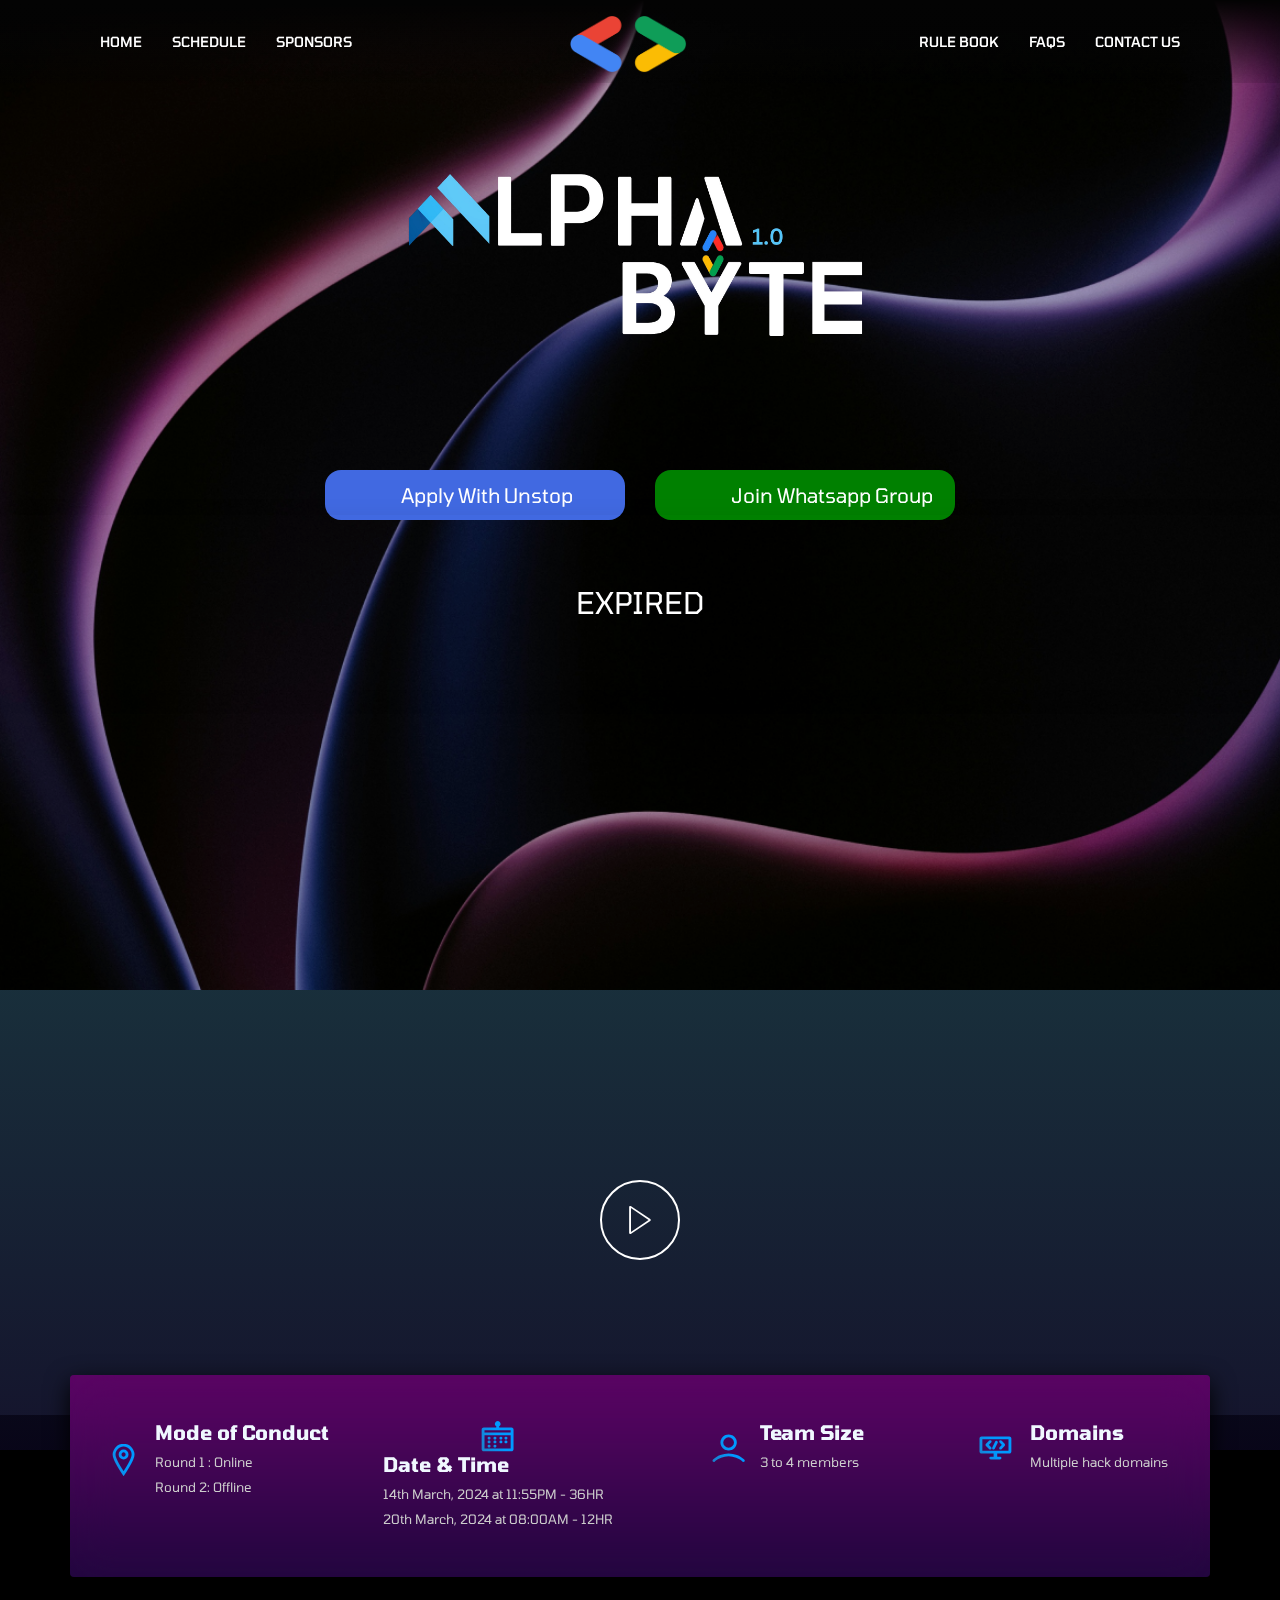
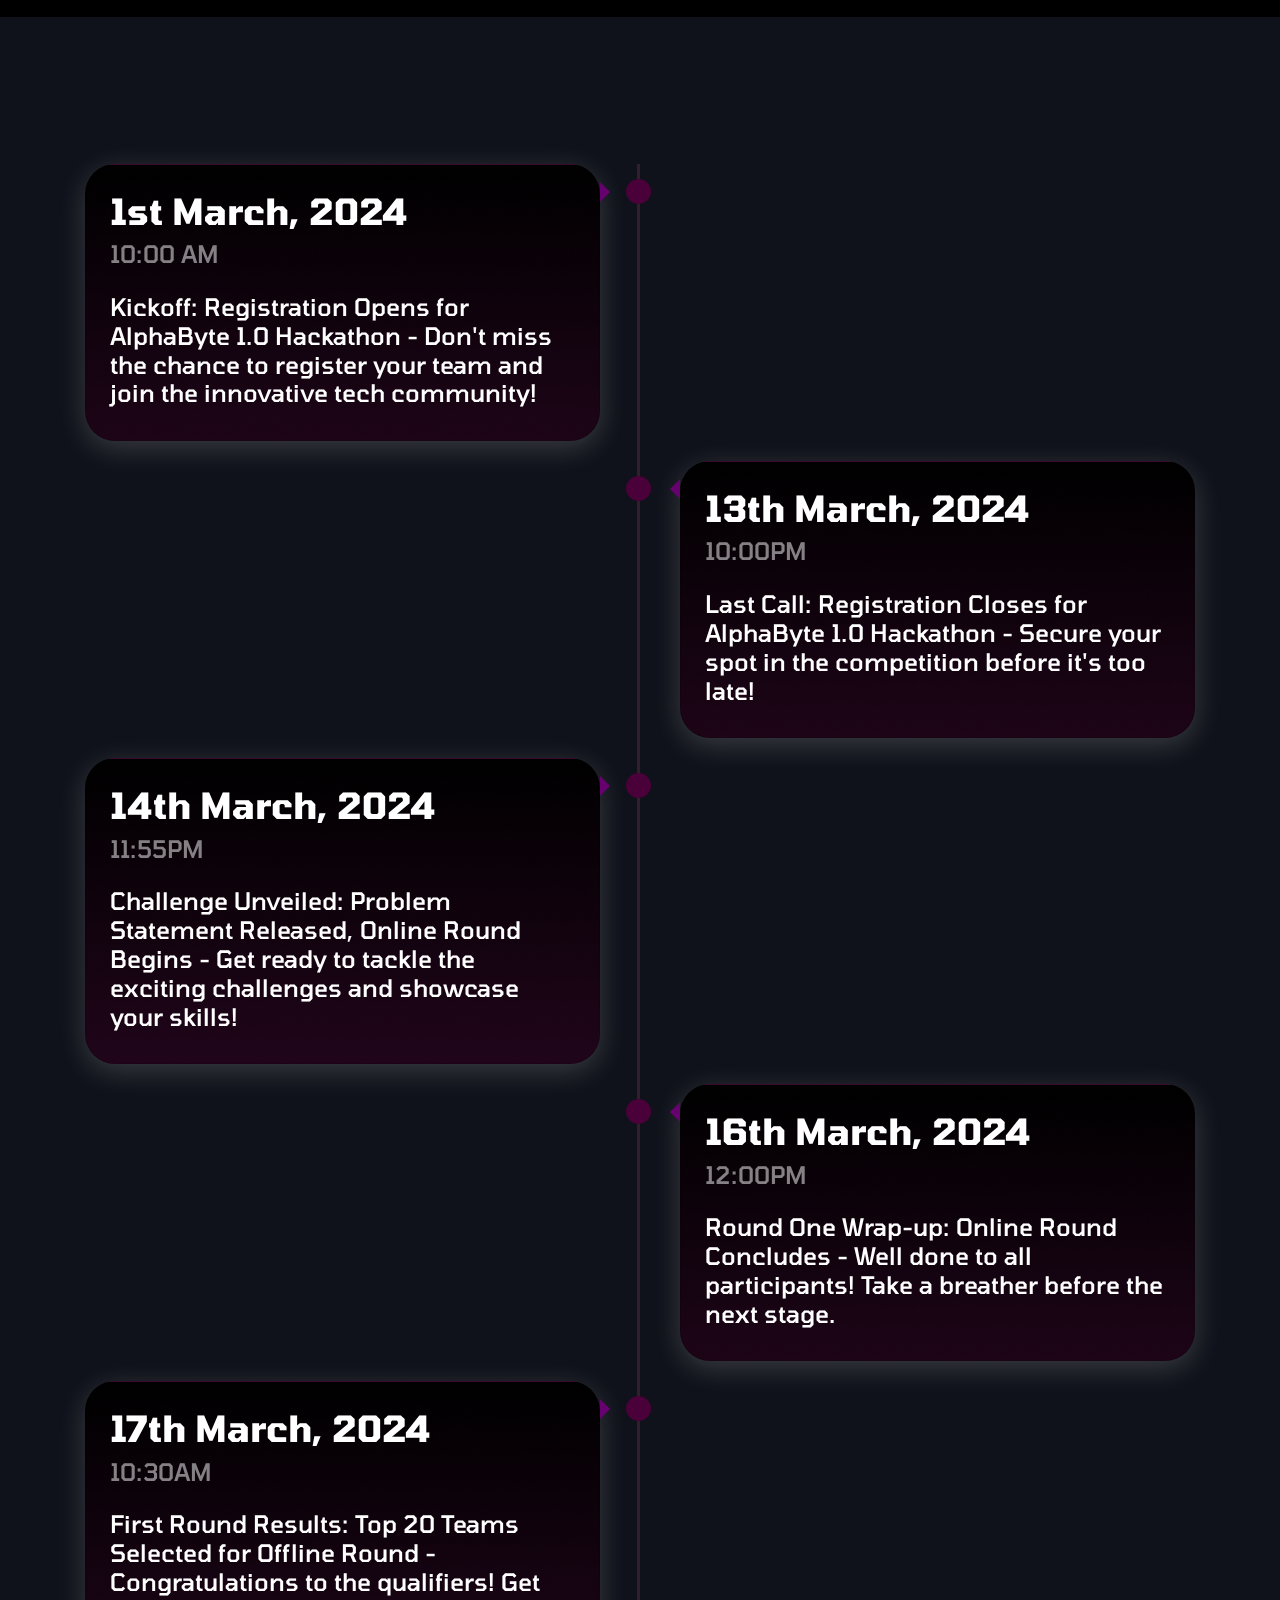
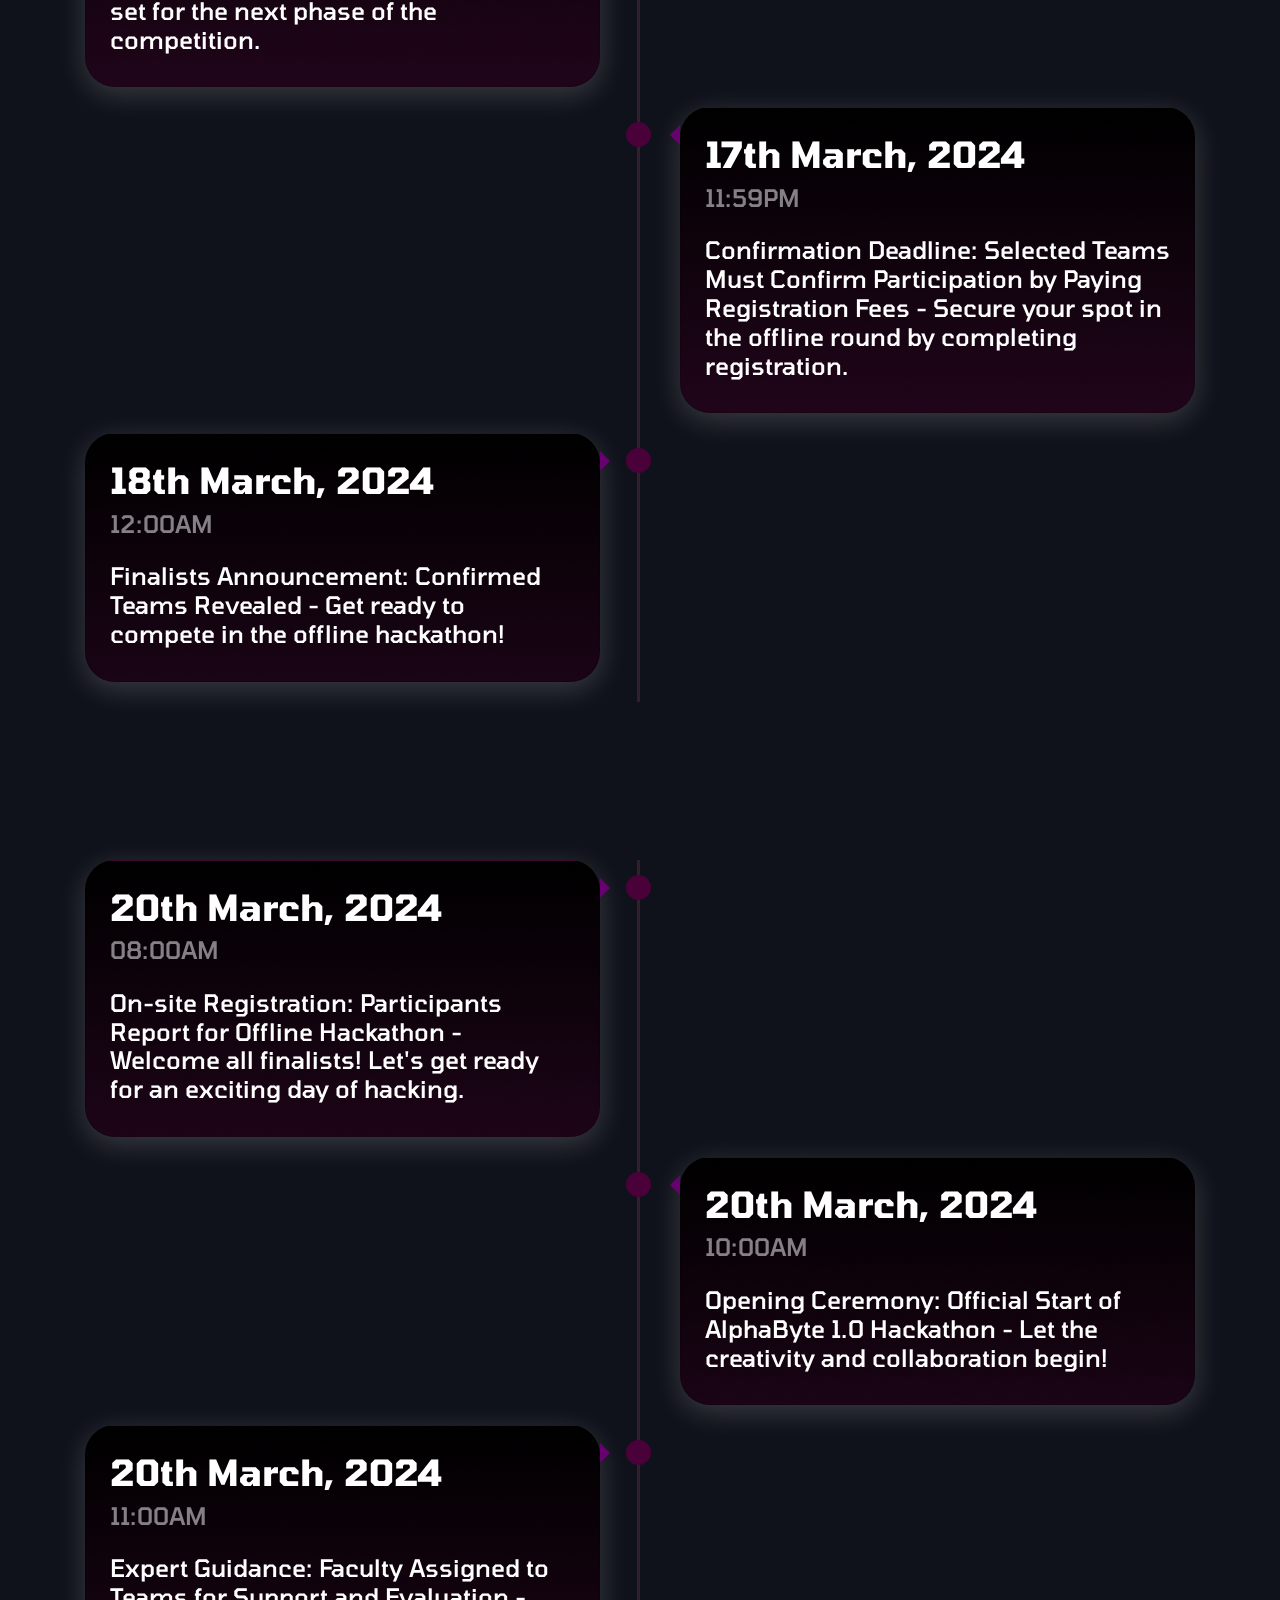
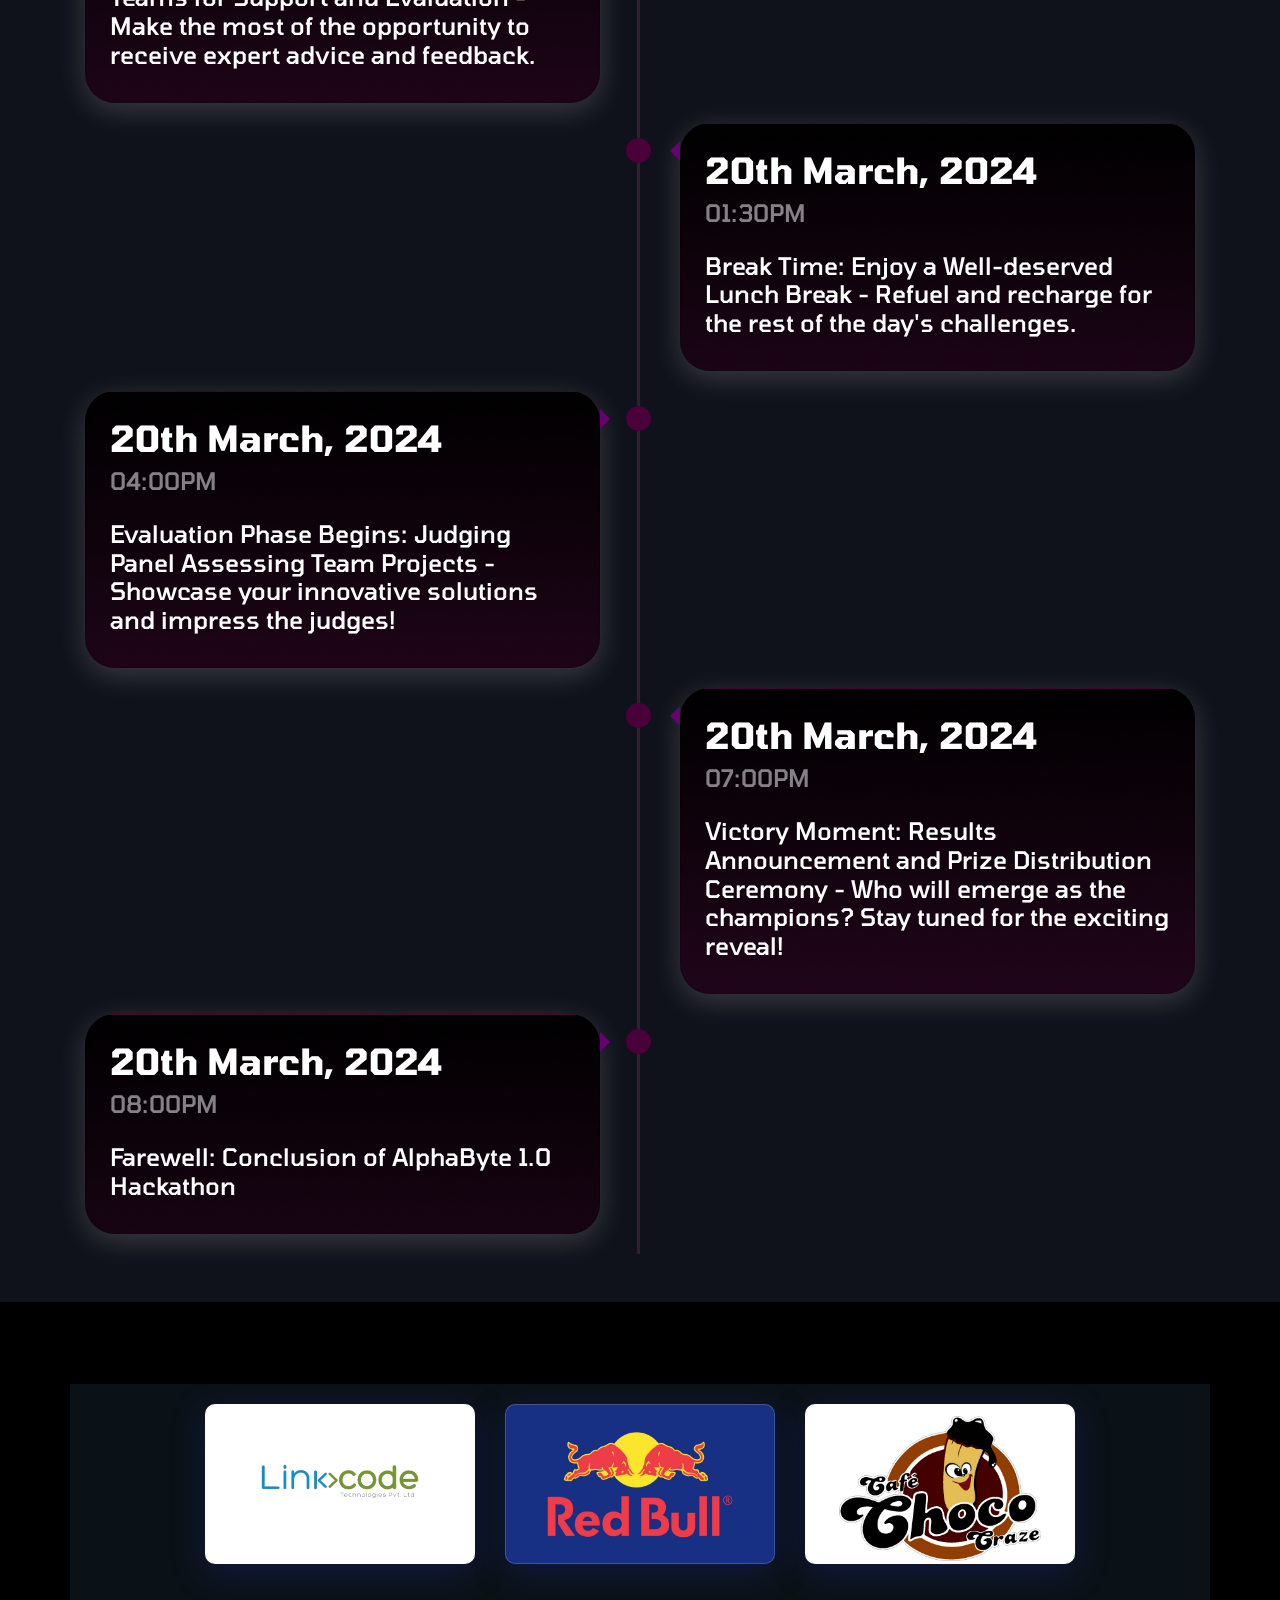
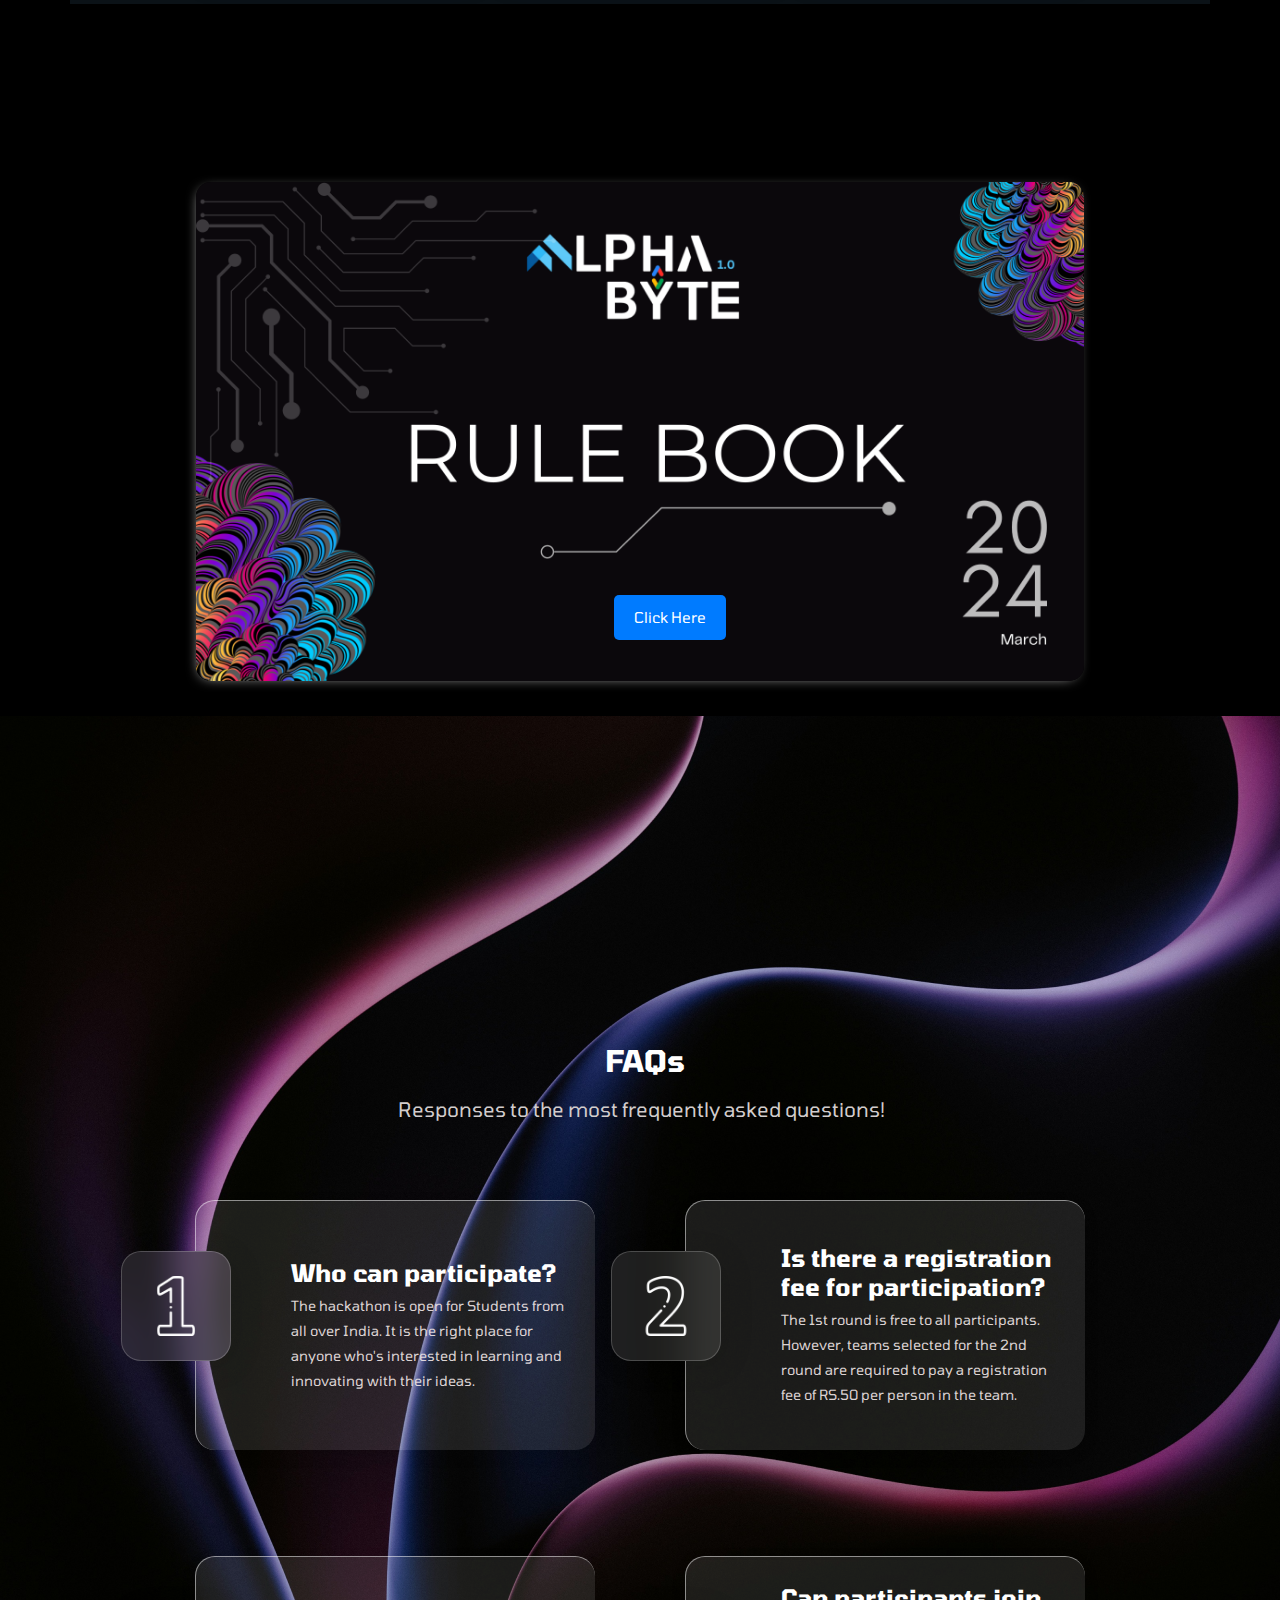
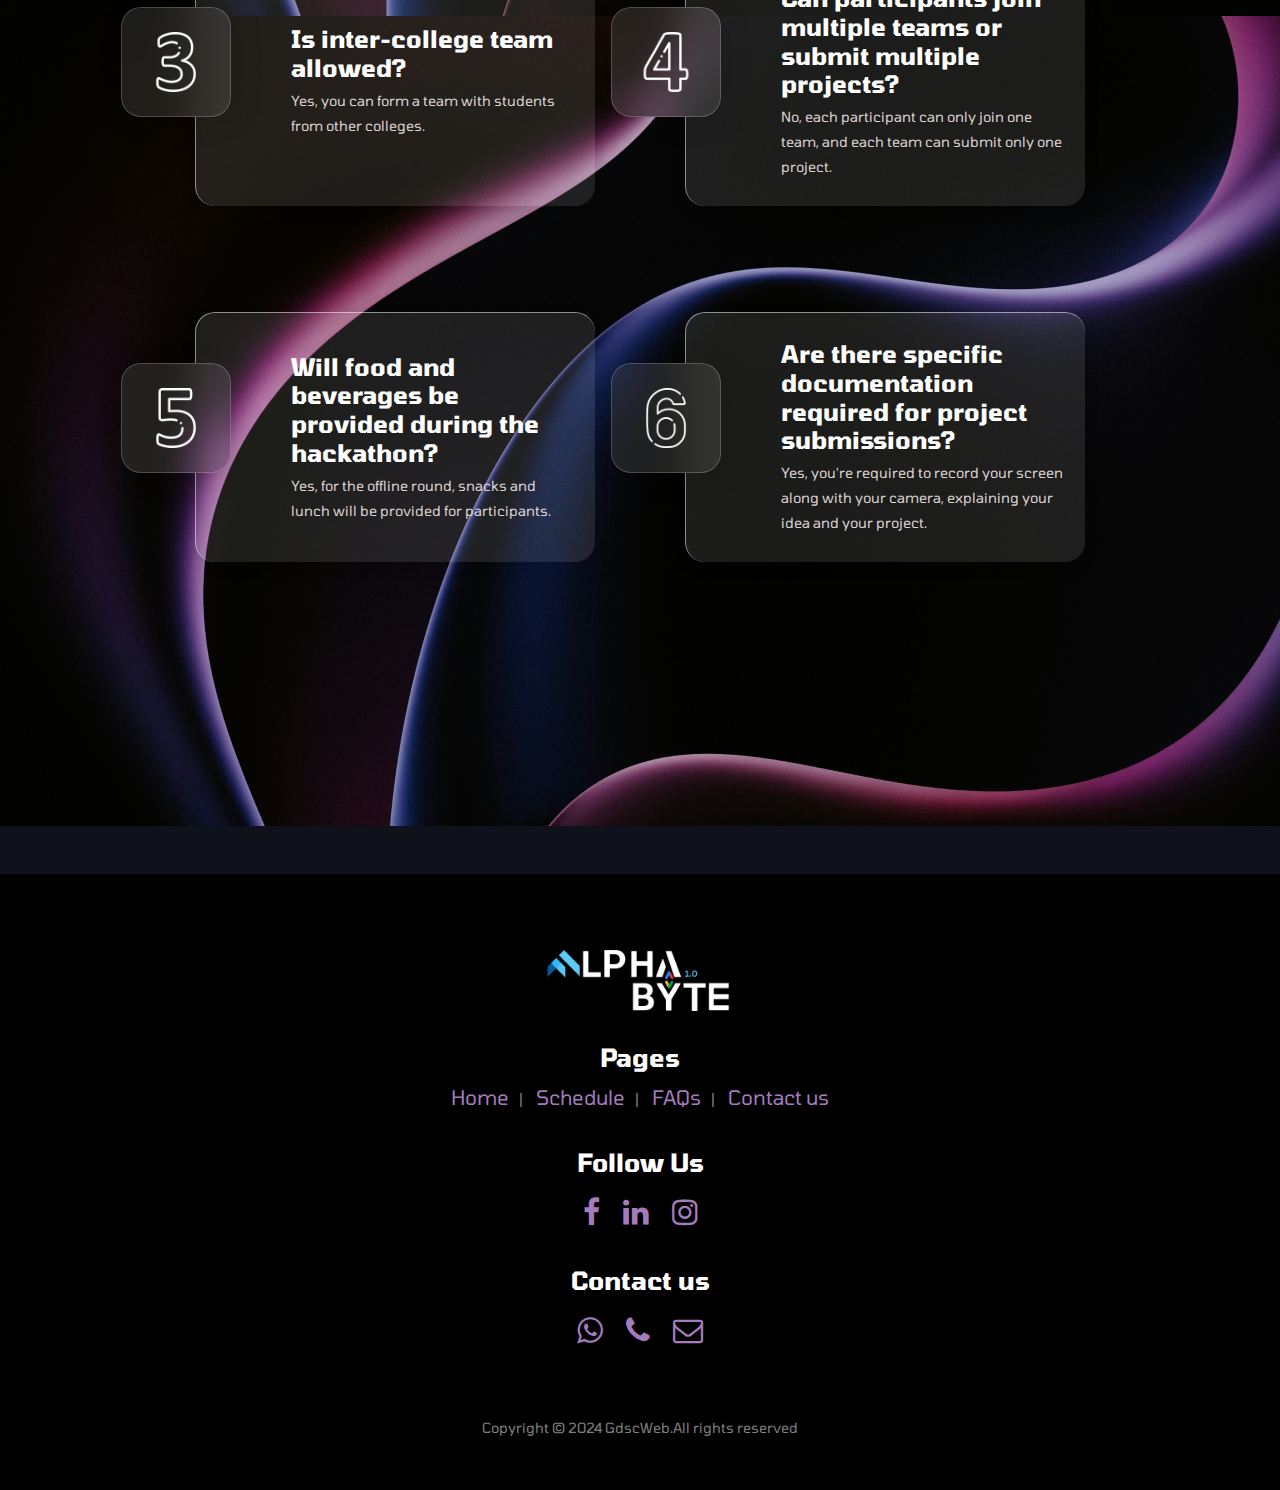
==== index.html @ 107646d9 "Removed devfolio and added unstop" ====
<!DOCTYPE html>
<html lang="en">
  <head>
    <!-- Required meta tags -->
    <meta charset="utf-8">
    <meta name="viewport" content="width=device-width, initial-scale=1, shrink-to-fit=no">

    <title>AlphaByte 1.0</title>

    <!-- Bootstrap CSS -->
    <link rel="stylesheet" type="text/css" href="assets/css/bootstrap.min.css" >
    <!-- Bootstrap CSS -->
    <link href="https://cdn.jsdelivr.net/npm/bootstrap@5.0.2/dist/css/bootstrap.min.css" rel="stylesheet" integrity="sha384-EVSTQN3/azprG1Anm3QDgpJLIm9Nao0Yz1ztcQTwFspd3yD65VohhpuuCOmLASjC" crossorigin="anonymous">
    <link rel="stylesheet" href="https://stackpath.bootstrapcdn.com/font-awesome/4.7.0/css/font-awesome.min.css">
    <!-- Icon -->
    <link rel="stylesheet" type="text/css" href="assets/fonts/line-icons.css">
    <!-- Nivo Lightbox -->
    <link rel="stylesheet" type="text/css" href="assets/css/nivo-lightbox.css" >
    <!-- Animate -->
    <link rel="stylesheet" type="text/css" href="assets/css/animate.css">
    <!-- Main Style -->
    <link rel="stylesheet" type="text/css" href="assets/css/main.css">
    <!-- Responsive Style -->
    <link rel="stylesheet" type="text/css" href="assets/css/responsive.css">
    <link rel="shortcut icon" type="image/jpg" href="assets/img/gdsc2.png"/>

    <link rel="stylesheet" href="https://fonts.googleapis.com/css2?family=Tomorrow&display=swap">

    <!-- Sponsors Style -->
    <link rel="stylesheet" type="text/css" href="./sponsors/sponsor.css"/>

  </head>
  <body>

    <!-- Header Area wrapper Starts -->
    <header id="header-wrap">
      <!-- Navbar Start -->
<nav class="navbar navbar-expand-lg bg-inverse fixed-top scrolling-navbar">
  <div id="nav-container" class="container">
    <!-- Brand and toggle get grouped for better mobile display -->
    <!-- <a href="#" class="navbar-brand"><img id="nav-logo" src="assets/img/tsechackslogo.svg" alt=""></a>        -->
    <button class="navbar-toggler" type="button" data-toggle="collapse" data-target="#navbarCollapse" aria-controls="navbarCollapse" aria-expanded="false" aria-label="Toggle navigation">
      <i class="lni-menu"></i>
    </button>
    <div class="collapse navbar-collapse" id="navbarCollapse">
      <ul class="navbar-nav mr-auto">
        <li class="nav-item ">
          <a class="nav-link" href="#hero-area">Home</a>
        </li>
        <li class="nav-item">
          <a class="nav-link" href="#information-bar">Schedule</a>
        </li>
        <li class="nav-item">
          <a class="nav-link" href="#sponsors">Sponsors</a>
        </li>
      </ul>
      <a href="#" class="navbar-brand"><img id="nav-logo" src="assets/img/gdsc2.png" alt=""></a> <!-- Your logo here -->
      <ul class="navbar-nav ml-auto">
        <li class="nav-item">
          <a class="nav-link" href="#rule-book-section-1">Rule Book</a>
        </li>
        <li class="nav-item">
          <div class="faq">
            <a class="nav-link" href="#faq">FAQs</a>
          </div>
        </li>
        <li class="nav-item">
          <a class="nav-link" href="#footer">Contact Us</a>
        </li>
      </ul>
    </div>
  </div>
</nav>
<!-- Navbar End -->


      <!-- Hero Area Start -->
      <div id="hero-area" class="hero-area-bg">
        <div class="overlay"></div>
        <div class="container">
          <div class="row justify-content-center">
            <div class="col-lg-9 col-sm-12">
              <div class="contents text-center">
                <div>
                  <div class="combine">
                  <img id="main-logo" src="./assets/img/logo_background.png" alt="logo" width="500px" height="300px">  
                    <div class="banner-btn">
                  <div class="buttoncontainer">
                    <a href="#" class="blue">
                      <div class="svg-wrapper-1">
                        <div class="svg-wrapper">
                          <svg xmlns="http://www.w3.org/2000/svg" viewBox="0 0 24 24" width="24" height="24">
                            <img src="https://d8it4huxumps7.cloudfront.net/uploads/images/unstop/favicon/d2c-fav-icon.ico" alt="" class="src">
                          </svg>
                        </div>
                      </div>
                      <span>Apply With Unstop</span>
                    </a>
                    <a href="https://chat.whatsapp.com/DeFcU9hqa2z5mbESsbY3kr" class="green">
                      <div class="svg-wrapper-1">
                        <div class="svg-wrapper">
                          <svg xmlns="http://www.w3.org/2000/svg" viewBox="0 0 24 24" width="24" height="24">
                            <img
                              src="https://upload.wikimedia.org/wikipedia/commons/thumb/6/6b/WhatsApp.svg/512px-WhatsApp.svg.png"
                              alt="" class="src">
                          </svg>
                        </div>
                      </div>
                      <span>Join Whatsapp Group</span>
                    </a>
                  </div>
                </div>
              </div>
              </div>

                <!-- <p class="banner-info">Hackathon begins on 9th March.<br>Last date for registration (1st March) ends in...</p> -->
              </div>
            </div>
          </div>
        </div>
        <section id="count">
          <div class="count-wrapper text-center">
            <div class="time-countdown wow fadeInUp" data-wow-delay="0.2s">
              <div id="clock" class="time-count">

                <div class="count-item-main">
                  <h3 class="count-item" id="count-days">%d</h3>
                  <h4>Days</h4>
                </div>
                <div class="count-item-main">
                  <h3 class="count-item" id="count-hours">%h</h3>
                  <h4>Hours</h4>
                </div>
                <div class="count-item-main" >
                  <h3 class="count-item" id="count-mins">%m</h3>
                  <h4>Minutes</h4>
                </div>
                <div class="count-item-main">
                  <h3 class="count-item" id="count-sec">%s</h3>
                  <h4>Seconds</h4>
                </div>

              </div>
              
            </div>
          </div>
  </section>
      </div>
      <!-- Hero Area End -->

    </header>
    <!-- Header Area wrapper End -->

    <!-- Count Bar Start -->
    
    <!-- Count Bar End -->

    <!-- Video Section Start -->
    <div class="ready-to-play" id="video-section">
      <video id="bgvid" class="stop" loop>
        <source src="#" type="video/mp4">
      </video>
      <div id="polina" class="video-text">
        <div class="tb-t">
            <div class="tb-c">
              <div class="polina"><button><i class='lni-play'></i></button></div>
            </div>
        </div>
      </div>
    </div>
    <!-- Video Section End -->

    <!-- Information Bar Start -->
    <section id="information-bar">
      <div class="container">
        <div class="row inforation-wrapper">
          <div class="col-lg-3 col-md-6 col-xs-12">
            <ul>
              <li>
                <i class="lni-map-marker"></i>
              </li>
              <li><span><b>Mode of Conduct</b> Round 1 : Online<br/>Round 2: Offline</span></li>
            </ul>
          </div>
          <div class="col-lg-3 col-md-6 col-xs-12">
            <ul>
              <li>
                <i class="lni-calendar"></i>
              </li>
              <li><span><b>Date & Time</b> 14th March, 2024 at 11:55PM - 36HR <br/>20th March, 2024 at 08:00AM - 12HR</span></li>
            </ul>
          </div>
          
          <div class="col-lg-3 col-md-6 col-xs-12">
            <ul>
              <li>
                <i class="lni-user"></i>
              </li>
              <li><span><b>Team Size</b>3 to 4 members</span></li>
            </ul>
          </div>
          <div class="col-lg-3 col-md-6 col-xs-12">
            <ul>
              <li>
                <i class="lni lni-code-alt"></i>
              </li>
              <a href="#domains"><li><span><b>Domains</b>Multiple hack domains</span></li></a>
            </ul>
          </div>
        </div>
      </div>

    </section>
    <!-- Information Bar End -->


<!--     timeline-section -->

    <div class="container py-5" id="timeline">
      <div class="container">
        <div class="row">
          <div class="col-12">
            <div class="section-title-header text-center">
              <h2 style="margin-bottom: 20px;"  class="section-title wow fadeInUp" data-wow-delay="0.2s">Event Schedule</h2>
            </div>
          </div>
        </div>
        </div>

        <div class="container">
          <div class="row">
            <div class="col-12">
              <div class="section-title-header text-center">
                <h3 style="margin-bottom: 20px;"  class="section-title wow fadeInUp" data-wow-delay="0.2s">1st Round</h3>
              </div>
            </div>
          </div>
        </div>

      <div class="main-timeline-4 text-white">
        <div class="timeline-4 left-4">
          <div class="card gradient-custom" style="margin-top: 10px;">
            <div class="card-body p-4">
              <i class="fas fa-brain fa-2x mb-3"></i>
              <h4>1st March, 2024</h4>
              <h6 class=" text-white-50 mb-4">10:00 AM</h6>
              <h6>Kickoff: Registration Opens for AlphaByte 1.0 Hackathon - Don't miss the chance to register your team and join the innovative tech community!</h6>
            </div>
          </div>
        </div>
        <div class="timeline-4 right-4">
          <div class="card gradient-custom-4">
            <div class="card-body p-4">
              <!-- <i class="fas fa-camera fa-2x mb-3"></i> -->
              <h4>13th March, 2024</h4>
              <h6 class=" text-white-50 mb-4">10:00PM</h6>
              <h6>Last Call: Registration Closes for AlphaByte 1.0 Hackathon - Secure your spot in the competition before it's too late!</h6>
            </div>
          </div>
        </div>
        <div class="timeline-4 left-4">
          <div class="card gradient-custom">
            <div class="card-body p-4">
              <i class="fas fa-campground fa-2x mb-3"></i>
              <h4>14th March, 2024</h4>
              <h6 class=" text-white-50 mb-4">11:55PM</h6>
              <h6>Challenge Unveiled: Problem Statement Released, Online Round Begins - Get ready to tackle the exciting challenges and showcase your skills!</h6>
            </div>
          </div>
        </div>
        <div class="timeline-4 right-4">
          <div class="card gradient-custom-4">
            <div class="card-body p-4">
              <i class="fas fa-sun fa-2x mb-3"></i>
              <h4>16th March, 2024</h4>
              <h6 class=" text-white-50 mb-4">12:00PM</h6>
              <h6>Round One Wrap-up: Online Round Concludes - Well done to all participants! Take a breather before the next stage.</h6>
            </div>
          </div>
        </div>
        <div class="timeline-4 left-4">
          <div class="card gradient-custom">
            <div class="card-body p-4">
              <i class="fas fa-palette fa-2x mb-3"></i>
              <h4>17th March, 2024</h4>
              <h6 class=" text-white-50 mb-4">10:30AM</h6>
              <h6>First Round Results: Top 20 Teams Selected for Offline Round - Congratulations to the qualifiers! Get set for the next phase of the competition.</h6>
            </div>
          </div>
        </div>
        <div class="timeline-4 right-4">
          <div class="card gradient-custom-4">
            <div class="card-body p-4">
              <i class="fas fa-laugh-beam fa-2x mb-3"></i>
              <h4>17th March, 2024</h4>
              <h6 class=" text-white-50 mb-4">11:59PM</h6>
              <h6>Confirmation Deadline: Selected Teams Must Confirm Participation by Paying Registration Fees - Secure your spot in the offline round by completing registration.</h6>
            </div>
          </div>
        </div>
        <div class="timeline-4 left-4">
          <div class="card gradient-custom">
            <div class="card-body p-4">
              <i class="fas fa-pizza-slice fa-2x mb-3"></i>
              <h4>18th March, 2024</h4>
              <h6 class=" text-white-50 mb-4">12:00AM</h6>
              <h6>Finalists Announcement: Confirmed Teams Revealed - Get ready to compete in the offline hackathon!</h6>
            </div>
          </div>
        </div>
      </div>
    </div>

<!-- timeline-section -->

<div class="container">
  <div class="row">
    <div class="col-12">
      <div class="section-title-header text-center">
        <h3 style="margin-bottom: 20px;"  class="section-title wow fadeInUp" data-wow-delay="0.2s">2nd Round</h3>
      </div>
    </div>
  </div>
</div>

    <div class="container py-5">
      <div class="main-timeline-4 text-white">
        <div class="timeline-4 left-4">
          <div class="card gradient-custom">
            <div class="card-body p-4">
              <i class="fas fa-brain fa-2x mb-3"></i>
              <h4>20th March, 2024</h4>
              <h6 class=" text-white-50 mb-4">08:00AM</h6>
              <h6>On-site Registration: Participants Report for Offline Hackathon - Welcome all finalists! Let's get ready for an exciting day of hacking.
              </h6>
            </div>
          </div>
        </div>
        <div class="timeline-4 right-4">
          <div class="card gradient-custom-4">
            <div class="card-body p-4">
              <!-- <i class="fas fa-camera fa-2x mb-3"></i> -->
              <h4>20th March, 2024</h4>
              <h6 class=" text-white-50 mb-4">10:00AM</h6>
              <h6>Opening Ceremony: Official Start of AlphaByte 1.0 Hackathon - Let the creativity and collaboration begin!
              </h6>
            </div>
          </div>
        </div>
        <div class="timeline-4 left-4">
          <div class="card gradient-custom">
            <div class="card-body p-4">
              <i class="fas fa-campground fa-2x mb-3"></i>
              <h4>20th March, 2024</h4>
              <h6 class=" text-white-50 mb-4">11:00AM</h6>
              <h6>Expert Guidance: Faculty Assigned to Teams for Support and Evaluation - Make the most of the opportunity to receive expert advice and feedback.
              </h6>
            </div>
          </div>
        </div>
        <div class="timeline-4 right-4">
          <div class="card gradient-custom-4">
            <div class="card-body p-4">
              <i class="fas fa-sun fa-2x mb-3"></i>
              <h4>20th March, 2024</h4>
              <h6 class=" text-white-50 mb-4">01:30PM</h6>
              <h6>Break Time: Enjoy a Well-deserved Lunch Break - Refuel and recharge for the rest of the day's challenges.
              </h6>
            </div>
          </div>
        </div>
        <div class="timeline-4 left-4">
          <div class="card gradient-custom">
            <div class="card-body p-4">
              <i class="fas fa-palette fa-2x mb-3"></i>
              <h4>20th March, 2024</h4>
              <h6 class=" text-white-50 mb-4">04:00PM</h6>
              <h6>Evaluation Phase Begins: Judging Panel Assessing Team Projects - Showcase your innovative solutions and impress the judges!
              </h6>
            </div>
          </div>
        </div>
        <div class="timeline-4 right-4">
          <div class="card gradient-custom-4">
            <div class="card-body p-4">
              <i class="fas fa-laugh-beam fa-2x mb-3"></i>
              <h4>20th March, 2024</h4>
              <h6 class=" text-white-50 mb-4">07:00PM</h6>
              <h6>Victory Moment: Results Announcement and Prize Distribution Ceremony - Who will emerge as the champions? Stay tuned for the exciting reveal!
              </h6>
            </div>
          </div>
        </div>
        <div class="timeline-4 left-4">
          <div class="card gradient-custom">
            <div class="card-body p-4">
              <i class="fas fa-pizza-slice fa-2x mb-3"></i>
              <h4>20th March, 2024</h4>
              <h6 class=" text-white-50 mb-4">08:00PM</h6>
              <h6>Farewell: Conclusion of AlphaByte 1.0 Hackathon
              </h6>
            </div>
          </div>
        </div>
      </div>
    </div>

    <!-- Blog Section Start -->
    <!-- <section id="domains" class="section-padding">
      <div class="container">
        <div class="row">
          <div class="col-12">
            <div class="section-title-header text-center">
              <h2 class="section-title wow fadeInUp" data-wow-delay="0.2s">Hack Domains</h2>
              <p class="wow fadeInDown" data-wow-delay="0.2s">Problem statements will be based on following tech domains.</p>
            </div>
          </div>
        </div>
        <div class="row">
          <div class="col-lg-4 col-md-6 col-xs-12">
            <div class="blog-item">
              <div class="blog-image">
                <a>
                  <img class="img-fluid" src="assets/img/domains/web.png" alt="">
                </a>
              </div>
              <div class="descr">
                <div class="icon">
                  <i class="lni-image"></i>
                </div>
                <h3 class="title">
                  <a>
                    Web Development
                  </a>
                </h3>
                <p class="hack-desc">Lorem ipsum dolor sit amet, consectetur adipsing elit, sed do eiusmodincididunt ut labore et dolore</p>
              </div>
              
            </div>
          </div>
          <div class="col-lg-4 col-md-6 col-xs-12">
            <div class="blog-item">
              <div class="blog-image">
                <a>
                  <img class="img-fluid" src="assets/img/domains/app.png" alt="">
                </a>
              </div>
              <div class="descr">
                <div class="icon">
                  <i class="lni-arrow-right"></i>
                </div>
                <h3 class="title">
                  <a>
                    App Development
                  </a>
                </h3>
                <p class="hack-desc">Lorem ipsum dolor sit amet, consectetur adipsing elit, sed do eiusmodincididunt ut labore et dolore</p>
              </div>
              
            </div>
          </div>
          <div class="col-lg-4 col-md-6 col-xs-12">
            <div class="blog-item">
              <div class="blog-image">
                <a >
                  <img class="img-fluid" src="assets/img/domains/block.png" alt="">
                </a>
              </div>
              <div class="descr">
                <div class="icon">
                  <i class="lni-camera"></i>
                </div>
                <h3 class="title">
                  <a >
                    Blockchain
                  </a>
                </h3>
                <p class="hack-desc">Lorem ipsum dolor sit amet, consectetur adipsing elit, sed do eiusmodincididunt ut labore et dolore</p>
              </div>
              
            </div>
          </div>
          <div class="col-lg-4 col-md-6 col-xs-12">
            <div class="blog-item">
              <div class="blog-image">
                <a >
                  <img class="img-fluid" src="assets/img/domains/mial.png" alt="">
                </a>
              </div>
              <div class="descr">
                <div class="icon">
                  <i class="lni-camera"></i>
                </div>
                <h3 class="title">
                  <a >
                    AI/ML
                  </a>
                </h3>
                <p class="hack-desc">Lorem ipsum dolor sit amet, consectetur adipsing elit, sed do eiusmodincididunt ut labore et dolore</p>
              </div>
              
            </div>
          </div>
          <div class="col-lg-4 col-md-6 col-xs-12">
            <div class="blog-item">
              <div class="blog-image">
                <a >
                  <img class="img-fluid" src="assets/img/domains/social.png" alt="">
                </a>
              </div>
              <div class="descr">
                <div class="icon">
                  <i class="lni-camera"></i>
                </div>
                <h3 class="title">
                  <a >
                    Social Cause
                  </a>
                </h3>
                <p class="hack-desc">Lorem ipsum dolor sit amet, consectetur adipsing elit, sed do eiusmodincididunt ut labore et dolore</p>
              </div>
              
            </div>
          </div>
          
        </div>
        <div style="display: flex; justify-content: center; align-items: center;">
        <a style="align-items: center; width: 300px;" class="btn btn-common" href="https://docs.google.com/document/d/1bjv6WGq01JrBQ274PGsN_VV1-yEFfIhBbpfSJa2I38s/edit?usp=sharing">Last Year's Problem Statements!</a>
        </div>
      </div>
    </section> -->
    <!-- Blog Section End -->

    
    <!-- Sponsors Section Starts  -->
    <section style="background-color: black;" id="sponsors">
      <div class="section-title-header text-center"  style="background-color: transparent;margin-bottom: 30px;">
        <h2 class="section-title wow fadeInUp"  data-wow-delay="0.2s">Sponsors</h2>
      </div>
        <div class="container">
          <div class="sponsor sponser-main-section row row-cols-1 row-cols-md-2 row-cols-lg-3 gx-5 gy-4">
            <a href="https://linkcode.in/auth/main" style="text-decoration: none;" >
              <div class="col sponsers-main-div">
                <div class="sponsor-glass-morph">
                    <img src="./sponsors/linkcode.png" id="sponsor-img" style="width: 60%;"/>
                </div>
              </div>
            </a>
    
          <!-- <a href="https://devfolio.co/discover" style="text-decoration: none;">
            <div class="col sponsers-main-div">
              <div class="sponsor-glass-morph">
                  <img src="https://pechacks.org/img/sponsors/4.png" id="sponsor-img" >
              </div>
            </div>
          </a> -->
          <a href="https://www.redbull.com/in-en" style="text-decoration: none;">
            <div class="col sponsers-main-div">
              <div class="sponsor-glass-morph-redbull">
                  <img src="sponsors/redbull.jpg" id="sponsor-img" >
              </div>
            </div>
          </a>
          <a href="#" style="text-decoration: none;">
            <div class="col sponsers-main-div">
              <div class="sponsor-glass-morph">
                  <img src="sponsors/cafe-choco.jpeg" id="sponsor-img" >
              </div>
            </div>
          </a>
          <!-- <a href="https://polygon.technology/" style="text-decoration: none;">
            <div class="col sponsers-main-div">
              <div class="sponsor-glass-morph-polygon">
                  <img src="sponsors/polygon.png" id="sponsor-img" >
              </div>
            </div>
          </a>
          <a href="https://replit.com/" style="text-decoration: none;" >
            <div class="col sponsers-main-div">
              <div class="sponsor-glass-morph-replit">
                  <img src="./sponsors/replit.png" id="sponsor-img" style="width: 60%;"/>
              </div>
            </div>
          </a>

          <a href="https://solana.com/" style="text-decoration: none;" >
            <div class="col sponsers-main-div">
              <div class="sponsor-glass-morph-solana">
                  <img src="./sponsors/solana.png" id="sponsor-img" style="width: 60%;"/>
              </div>
            </div>
          </a>
          <a href="https://filecoin.io/" style="text-decoration: none;" >
            <div class="col sponsers-main-div">
              <div class="sponsor-glass-morph">
                  <img src="./sponsors/filecoin.png" id="sponsor-img" style="width: 60%;"/>
              </div>
            </div>
          </a> -->
        </div>
      </div>
    </section>
    <!-- Sponsors Section End -->
    
    
        <!-- Rule Book Section Start -->
        <section class="rulebook-section" style="background-color: black;padding-top: 58px;" id="rule-book-section-1">
          <div class="section-title-header text-center" style="background-color: transparent;">
            <h2 class="section-title wow fadeInUp" data-wow-delay="0.2s">Rule Book</h2>
          </div>
          <div class="container roulebook-container" >
            <img class="rulebook" id="rulebook_id" tyle="
            width: 85%;
            margin-left: 10%;
            margin-right: 50%;"/>
            <a href="https://drive.google.com/drive/folders/1IJ6fgqE-DhG306Vi65KkJ6Qfz4Hi02tU"><button class="rulebook-button">Click Here</button></a>
          </div>
        </section>
        <!-- Rule book section end -->
    

    <!-- FAQ Section Start -->
    <section id="faq" class="am-body">
      <div class="am-row">
        <div class="am-section-title-header">
          <h2 class="am-section-title">FAQs</h2>
          <p>Responses to the most frequently asked questions!</p>
        </div>
      </div>
      <div class="am-container">
        <div class="am-card">
          <div class="am-imgBx">
            <img src="./assets/img/img1.png" alt="img" />
          </div>
          <div class="am-content">
            <div>
              <h3>Who can participate?</h3>
              <p>
                The hackathon is open for Students from all over India. It is the
                right place for anyone who's interested in learning and innovating
                with their ideas.
              </p>
            </div>
          </div>
        </div>
        <div class="am-card">
          <div class="am-imgBx">
            <img src="./assets/img/img2.png" alt="img" />
          </div>
          <div class="am-content">
            <div>
              <h3>Is there a registration fee for participation?</h3>
              <p>
                The 1st round is free to all participants. However, teams selected for the 2nd round are required to pay a registration fee of RS.50 per person in the team.
              </p>
            </div>
          </div>
        </div>
        <div class="am-card">
          <div class="am-imgBx">
            <img src="./assets/img/img3.png" alt="img" />
          </div>
          <div class="am-content">
            <div>
              <h3>Is inter-college team allowed?

              </h3>
              <p>
                Yes, you can form a team with students from other colleges.
              </p>
            </div>
          </div>
        </div>
        <div class="am-card">
          <div class="am-imgBx">
            <img src="./assets/img/img4.png" alt="img" />
          </div>
          <div class="am-content">
            <div>
              <h3>Can participants join multiple teams or submit multiple projects?</h3>
              <p>
                No, each participant can only join one team, and each team can submit only one project.
              </p>
            </div>
          </div>
        </div>
        <div class="am-card">
          <div class="am-imgBx">
            <img src="./assets/img/img5.png" alt="img" />
          </div>
          <div class="am-content">
            <div>
              <h3>Will food and beverages be provided during the hackathon?</h3>
              <p>
                Yes, for the offline round, snacks and lunch will be provided for participants.
              </p>
            </div>
          </div>
        </div>
        <div class="am-card">
          <div class="am-imgBx">
            <img src="./assets/img/img6.png" alt="img" />
          </div>
          <div class="am-content">
            <div>
              <h3>Are there specific documentation required for project submissions?</h3>
              <p>
                Yes, you're required to record your screen along with your camera, explaining your idea and your project. 
              </p>
            </div>
          </div>
        </div>
      </div>
    </section>
    <!-- FAQ Section End -->

    <!-- Contact text Start -->
    <!-- <section id="contact-us">
      <div class="container">
        <div class="row contact-wrapper">
          <div class="col-lg-4 col-md-5 col-xs-12">
            <ul>
              <a href="https://goo.gl/maps/QpoY6shbi39d2fW87">
                <li>
                  <i class="lni-home"></i>
                </li>
                <li><span>TSEC Bandra(W), Mumbai</li>
              </a>
            </ul>
          </div>
          <div class="col-lg-4 col-md-3 col-xs-12">
            <ul>
              <a href="tel:+91-99876-63816">
                <li>
                  <i class="lni-phone"></i>
                </li>
                <li><span>Tushar: +91 99876 63816</span></li>
              </a>
            </ul>
          </div>
          <div class="col-lg-4 col-md-3 col-xs-12">
            <ul>
              <a href="mailto:tseccodecell@gmail.com">
                <li>
                  <i class="lni-envelope"></i>
                </li>
                <li><span>tseccodecell@gmail.com</span></li>
              </a>
            </ul>
          </div>
        </div>
      </div>
    </section> -->
    <!-- Contact text End -->

    <!-- <footer id="footer">
      <div class="container">
        <div class="row justify-content-center">
          <div class="col-lg-8 col-md-12 col-xs-12">
          
            <div class="footer-logo">
              <img id="footer-logo" src="assets/img/gdsc2.png" alt="">
            </div>
            <div class="contact-info container" style="margin-top: -10px;margin-bottom: 20px;">
              <h5 style="color: white;font-size: 2.1rem;">Contact</h5>
              <p style="font-size: 1.1rem;margin: 10px 5px 5px 0px;">Vinayak Shete: <a href="tel:7249629692" style="text-decoration: underline;color: #ffe8e8;font-size: 1.1rem;margin-left: 9px;">+91 7249629692</a></p>
              <p style="font-size: 1.1rem;margin: 10px;">Darpan Neve: <a href="tel:9175738441" style="text-decoration: underline;color: #ffe8e8;font-size: 1.1rem;margin-left: 9px;">+91 9175738441</a></p>
            </div>

            
            <div class="social-icons-footer" style="margin-bottom: 20px;">
              <ul>
                <li class="facebook"><a target="_blank" href="https://www.facebook.com/TSECCodeCell/"><i class="lni-facebook-filled"></i></a></li>
                <li class="twitter"><a target="_blank" href="https://www.linkedin.com/company/tsec-codecell/"><i class="lni lni-linkedin-original"></i></i></a></li>
                <li class="pinterest"><a target="_blank" href="https://www.instagram.com/tseccodecell/"><i class="lni lni-instagram-original"></i></a></li> -->
                <!-- <div class="container"> -->
                <!-- <div class="row-cols-4"> -->
                  <!-- <li ><a href="https://www.instagram.com/gdscpccoe/"><img src="./assets/footer-icon/pngwing.com.png" style="width: 35px;"/></a></li>
                  <li ><a href="https://www.facebook.com/dscpccoe/"><img src="./assets/footer-icon/facebook (2).png" style="width: 35px;"/></a></li>
                  <li ><a href="https://twitter.com/gdscpccoe"><img src="./assets/footer-icon/twitter (4).png" style="width: 35px;"/></a></li>
                  <li ><a href="https://in.linkedin.com/company/dsc-pccoe"><img src="./assets/footer-icon/linkedin (1).png" style="width: 35px;"/></a></li>
                </div> -->
              <!-- </div> -->
              <!-- </ul>
            </div>
            
          </div>
        </div>
      </div>
    </footer> --> 
    <div class="mt-5" style="background-color: #000" id="footer">
      <!-- Footer -->
       <footer>
      <div class="footer_logo">
          <a href="#"><img
                  src="assets/img/logo_background.png"
                  width="200"> </a>
      </div>

      <div class="pages">
          <h3>Pages</h3>
          <a href="#hero-area">Home</a>|
          <a href="#information-bar">Schedule</a>|
          <a href="#faq">FAQs</a>|
          <a href="#contact-us-1">Contact us</a>
      
      
      </div>
      <div class="social" id="contact-us-1">
          <h3>Follow Us</h3>
          <a href="https://www.facebook.com/dscpccoe/" target="_blank"><i class=" fa fa-facebook"
                  aria-hidden="true"></i></a>
          <a href="https://www.linkedin.com/company/dsc-pccoe/mycompany/" target="_blank"><i
                  class="fa fa-linkedin" aria-hidden="true"></i></a>
          <a href="https://www.instagram.com/gdscpccoe/" target="_blank"><i class="fa fa-instagram"
                  aria-hidden="true"></i></a>

      </div>
      <div class="contact-mu">
          <h3>Contact us</h3>
          <a href="https://api.whatsapp.com/send?phone= 7249629692" target="_blank"><i class="fa fa-whatsapp"
                  aria-hidden="true"></i></a>
          <a href="tel:7249629692"><i class="fa fa-phone" aria-hidden="true"></i></a>
          <a href="mailto: alphabyte2024@gmail.com"><i class="fa fa-envelope-o" aria-hidden="true"></i></a>
      </div>
      <hr>
      
      <p class="copyright">Copyright &copy; 2024 GdscWeb.All rights reserved</p>

  </footer>
  
    </div>



    <script>
      // Set the date we're counting down to
      var countDownDate = new Date("Mar 14, 2024 23:55:00").getTime();
      
      // Update the count down every 1 second
      var x = setInterval(function() {
      
        // Get today's date and time
        var now = new Date().getTime();
      
        // Find the distance between now and the count down date
        var distance = countDownDate - now;
      
        // Time calculations for days, hours, minutes and seconds
        var days = Math.floor(distance / (1000 * 60 * 60 * 24));
        var hours = Math.floor((distance % (1000 * 60 * 60 * 24)) / (1000 * 60 * 60));
        var minutes = Math.floor((distance % (1000 * 60 * 60)) / (1000 * 60));
        var seconds = Math.floor((distance % (1000 * 60)) / 1000);
      
        // Display the result in the element with id="demo"
        document.getElementById("count-days").innerHTML = ('0' + days).substr(-2) ;
        document.getElementById("count-hours").innerHTML = ('0' + hours).substr(-2) ;
        document.getElementById("count-mins").innerHTML = ('0' + minutes).substr(-2) ;
        document.getElementById("count-sec").innerHTML = ('0' + seconds).substr(-2) ;
      
        // If the count down is finished, write some text
        if (distance < 0) {
          clearInterval(x);
          document.getElementById("clock").innerHTML = "EXPIRED";
        }
      }, 1000);
      </script>

    <!-- Go to Top Link -->
    <a href="#" class="back-to-top">
    	<i class="lni-chevron-up"></i>
    </a>

    <div id="preloader">
      <div class="sk-circle">
        <div class="sk-circle1 sk-child"></div>
        <div class="sk-circle2 sk-child"></div>
        <div class="sk-circle3 sk-child"></div> 
        <div class="sk-circle4 sk-child"></div>
        <div class="sk-circle5 sk-child"></div>
        <div class="sk-circle6 sk-child"></div>
        <div class="sk-circle7 sk-child"></div>
        <div class="sk-circle8 sk-child"></div>
        <div class="sk-circle9 sk-child"></div>
        <div class="sk-circle10 sk-child"></div>
        <div class="sk-circle11 sk-child"></div>
        <div class="sk-circle12 sk-child"></div>
      </div>
    </div>

    <!-- jQuery first, then Popper.js, then Bootstrap JS -->
    <script src="https://cdn.jsdelivr.net/npm/bootstrap@5.0.2/dist/js/bootstrap.bundle.min.js" integrity="sha384-MrcW6ZMFYlzcLA8Nl+NtUVF0sA7MsXsP1UyJoMp4YLEuNSfAP+JcXn/tWtIaxVXM" crossorigin="anonymous"></script>
    <script src="https://cdn.jsdelivr.net/npm/@popperjs/core@2.9.2/dist/umd/popper.min.js" integrity="sha384-IQsoLXl5PILFhosVNubq5LC7Qb9DXgDA9i+tQ8Zj3iwWAwPtgFTxbJ8NT4GN1R8p" crossorigin="anonymous"></script>
<script src="https://cdn.jsdelivr.net/npm/bootstrap@5.0.2/dist/js/bootstrap.min.js" integrity="sha384-cVKIPhGWiC2Al4u+LWgxfKTRIcfu0JTxR+EQDz/bgldoEyl4H0zUF0QKbrJ0EcQF" crossorigin="anonymous"></script>
    
    <script src="assets/js/jquery-min.js"></script>
    <script src="assets/js/popper.min.js"></script>
    <script src="assets/js/bootstrap.min.js"></script>
    <script src="assets/js/jquery.countdown.min.js"></script>
    <script src="assets/js/waypoints.min.js"></script>
    <script src="assets/js/jquery.counterup.min.js"></script>
    <script src="assets/js/jquery.nav.js"></script>
    <script src="assets/js/jquery.easing.min.js"></script>
    <script src="assets/js/wow.js"></script>
    <script src="assets/js/nivo-lightbox.js"></script>
    <script src="assets/js/video.js"></script>
    <script src="assets/js/main.js"></script>      
    <script src="./sponsors/sponsor.js"></script>
  </body>
</html>
---- assets/fonts/line-icons.css ----
@font-face {
  font-family: 'LineIcons';
  src:  url('LineIcons.eot?y2l643');
  src:  url('LineIcons.eot?y2l643#iefix') format('embedded-opentype'),
    url('LineIcons.ttf?y2l643') format('truetype'),
    url('LineIcons.woff?y2l643') format('woff'),
    url('LineIcons.svg?y2l643#LineIcons') format('svg');
  font-weight: normal;
  font-style: normal;
}

[class^="lni-"], [class*=" lni-"] {
  /* use !important to prevent issues with browser extensions that change fonts */
  font-family: 'LineIcons' !important;
  speak: none;
  font-style: normal;
  font-weight: normal;
  font-variant: normal;
  text-transform: none;
  line-height: 1;

  /* Better Font Rendering =========== */
  -webkit-font-smoothing: antialiased;
  -moz-osx-font-smoothing: grayscale;
}

.lni-add-file:before {
  content: "\e900";
}
.lni-empty-file:before {
  content: "\e916";
}
.lni-remove-file:before {
  content: "\e917";
}
.lni-files:before {
  content: "\ea6f";
}
.lni-display-alt:before {
  content: "\e901";
}
.lni-laptop-phone:before {
  content: "\e902";
}
.lni-laptop:before {
  content: "\e936";
}
.lni-mobile:before {
  content: "\e907";
}
.lni-tab:before {
  content: "\e922";
}
.lni-timer:before {
  content: "\e903";
}
.lni-headphone:before {
  content: "\e904";
}
.lni-rocket:before {
  content: "\e905";
}
.lni-package:before {
  content: "\e906";
}
.lni-popup:before {
  content: "\e909";
}
.lni-scroll-down:before {
  content: "\e90a";
}
.lni-pagination:before {
  content: "\e90b";
}
.lni-unlock:before {
  content: "\e90c";
}
.lni-lock:before {
  content: "\e946";
}
.lni-reload:before {
  content: "\e90d";
}
.lni-map-marker:before {
  content: "\e91e";
}
.lni-map:before {
  content: "\e90e";
}
.lni-game:before {
  content: "\e90f";
}
.lni-search:before {
  content: "\e910";
}
.lni-alarm:before {
  content: "\e911";
}
.lni-code:before {
  content: "\e91c";
}
.lni-website:before {
  content: "\e908";
}
.lni-code-alt:before {
  content: "\e912";
}
.lni-display:before {
  content: "\e913";
}
.lni-shortcode:before {
  content: "\e919";
}
.lni-headphone-alt:before {
  content: "\e915";
}
.lni-alarm-clock:before {
  content: "\e918";
}
.lni-bookmark-alt:before {
  content: "\e91a";
}
.lni-bookmark:before {
  content: "\e91b";
}
.lni-layout:before {
  content: "\e937";
}
.lni-keyboard:before {
  content: "\e91d";
}
.lni-grid-alt:before {
  content: "\e91f";
}
.lni-grid:before {
  content: "\e920";
}
.lni-mic:before {
  content: "\e921";
}
.lni-signal:before {
  content: "\e923";
}
.lni-download:before {
  content: "\e925";
}
.lni-upload:before {
  content: "\e926";
}
.lni-zip:before {
  content: "\e927";
}
.lni-rss-feed:before {
  content: "\e928";
}
.lni-warning:before {
  content: "\e929";
}
.lni-cloud-sync:before {
  content: "\e92a";
}
.lni-cloud-upload:before {
  content: "\e92b";
}
.lni-cloud-check:before {
  content: "\e92c";
}
.lni-cloud-download:before {
  content: "\e914";
}
.lni-cog:before {
  content: "\e92d";
}
.lni-dashboard:before {
  content: "\e92e";
}
.lni-folder:before {
  content: "\eaa0";
}
.lni-database:before {
  content: "\e92f";
}
.lni-harddrive:before {
  content: "\eaab";
}
.lni-control-panel:before {
  content: "\e930";
}
.lni-plug:before {
  content: "\e931";
}
.lni-menu:before {
  content: "\eab8";
}
.lni-power-switch:before {
  content: "\e932";
}
.lni-printer:before {
  content: "\e933";
}
.lni-save:before {
  content: "\eab9";
}
.lni-layers:before {
  content: "\e934";
}
.lni-link:before {
  content: "\e935";
}
.lni-share:before {
  content: "\eaba";
}
.lni-inbox:before {
  content: "\eabb";
}
.lni-unlink:before {
  content: "\e924";
}
.lni-microphone:before {
  content: "\e938";
}
.lni-magnet:before {
  content: "\e939";
}
.lni-mouse:before {
  content: "\e93a";
}
.lni-share-alt:before {
  content: "\e93b";
}
.lni-bluetooth:before {
  content: "\e93c";
}
.lni-crop:before {
  content: "\e93d";
}
.lni-cut:before {
  content: "\e93f";
}
.lni-protection:before {
  content: "\e940";
}
.lni-shield:before {
  content: "\eabc";
}
.lni-bolt-alt:before {
  content: "\e941";
}
.lni-bolt:before {
  content: "\e942";
}
.lni-infinite:before {
  content: "\e943";
}
.lni-hand:before {
  content: "\e944";
}
.lni-flag:before {
  content: "\e945";
}
.lni-zoom-out:before {
  content: "\e947";
}
.lni-zoom-in:before {
  content: "\e948";
}
.lni-pin-alt:before {
  content: "\e949";
}
.lni-pin:before {
  content: "\e9ba";
}
.lni-more-alt:before {
  content: "\e94a";
}
.lni-more:before {
  content: "\e958";
}
.lni-check-box:before {
  content: "\e94b";
}
.lni-check-mark-circle:before {
  content: "\e94c";
}
.lni-cross-circle:before {
  content: "\e94d";
}
.lni-circle-minus:before {
  content: "\e94e";
}
.lni-close:before {
  content: "\e951";
}
.lni-star-filled:before {
  content: "\e94f";
}
.lni-star:before {
  content: "\e950";
}
.lni-star-empty:before {
  content: "\e952";
}
.lni-star-half:before {
  content: "\e953";
}
.lni-question-circle:before {
  content: "\e954";
}
.lni-thumbs-down:before {
  content: "\e955";
}
.lni-thumbs-up:before {
  content: "\e956";
}
.lni-minus:before {
  content: "\e957";
}
.lni-plus:before {
  content: "\e959";
}
.lni-ban:before {
  content: "\e95a";
}
.lni-hourglass:before {
  content: "\eabd";
}
.lni-trash:before {
  content: "\e95b";
}
.lni-key:before {
  content: "\e95c";
}
.lni-pulse:before {
  content: "\e95d";
}
.lni-heart:before {
  content: "\e95e";
}
.lni-heart-filled:before {
  content: "\e93e";
}
.lni-help:before {
  content: "\e95f";
}
.lni-paint-roller:before {
  content: "\e960";
}
.lni-ux:before {
  content: "\e961";
}
.lni-radio-button:before {
  content: "\e962";
}
.lni-brush-alt:before {
  content: "\e963";
}
.lni-select:before {
  content: "\eabe";
}
.lni-slice:before {
  content: "\e964";
}
.lni-move:before {
  content: "\e965";
}
.lni-wheelchair:before {
  content: "\e966";
}
.lni-vector:before {
  content: "\e967";
}
.lni-ruler-pencil:before {
  content: "\e968";
}
.lni-ruler:before {
  content: "\e969";
}
.lni-brush:before {
  content: "\e96a";
}
.lni-eraser:before {
  content: "\e96b";
}
.lni-ruler-alt:before {
  content: "\e96c";
}
.lni-color-pallet:before {
  content: "\e96d";
}
.lni-paint-bucket:before {
  content: "\e96e";
}
.lni-bulb:before {
  content: "\e96f";
}
.lni-highlight-alt:before {
  content: "\e970";
}
.lni-highlight:before {
  content: "\e971";
}
.lni-handshake:before {
  content: "\e972";
}
.lni-briefcase:before {
  content: "\eabf";
}
.lni-funnel:before {
  content: "\eac0";
}
.lni-world:before {
  content: "\e973";
}
.lni-calculator:before {
  content: "\e974";
}
.lni-target-revenue:before {
  content: "\e975";
}
.lni-revenue:before {
  content: "\e976";
}
.lni-invention:before {
  content: "\e977";
}
.lni-network:before {
  content: "\e978";
}
.lni-credit-cards:before {
  content: "\e979";
}
.lni-pie-chart:before {
  content: "\e97a";
}
.lni-archive:before {
  content: "\e97b";
}
.lni-magnifier:before {
  content: "\e97c";
}
.lni-agenda:before {
  content: "\e97d";
}
.lni-tag:before {
  content: "\e97f";
}
.lni-target:before {
  content: "\e980";
}
.lni-stamp:before {
  content: "\e981";
}
.lni-clipboard:before {
  content: "\e982";
}
.lni-licencse:before {
  content: "\e983";
}
.lni-paperclip:before {
  content: "\e984";
}
.lni-stats-up:before {
  content: "\e97e";
}
.lni-stats-down:before {
  content: "\e985";
}
.lni-bar-chart:before {
  content: "\e986";
}
.lni-bullhorn:before {
  content: "\e987";
}
.lni-calendar:before {
  content: "\e988";
}
.lni-quotation:before {
  content: "\e989";
}
.lni-bus:before {
  content: "\e98a";
}
.lni-car-alt:before {
  content: "\e98b";
}
.lni-car:before {
  content: "\e98c";
}
.lni-train:before {
  content: "\e9a0";
}
.lni-train-alt:before {
  content: "\e991";
}
.lni-helicopter:before {
  content: "\e990";
}
.lni-ship:before {
  content: "\e992";
}
.lni-bridge:before {
  content: "\e993";
}
.lni-scooter:before {
  content: "\e98f";
}
.lni-plane:before {
  content: "\e994";
}
.lni-bi-cycle:before {
  content: "\e996";
}
.lni-postcard:before {
  content: "\e98d";
}
.lni-road:before {
  content: "\e98e";
}
.lni-envelope:before {
  content: "\e997";
}
.lni-reply:before {
  content: "\e998";
}
.lni-bubble:before {
  content: "\e995";
}
.lni-support:before {
  content: "\e999";
}
.lni-comment-reply:before {
  content: "\e99a";
}
.lni-pointer:before {
  content: "\e99b";
}
.lni-phone:before {
  content: "\e99c";
}
.lni-phone-handset:before {
  content: "\eac1";
}
.lni-comment-alt:before {
  content: "\e99e";
}
.lni-comment:before {
  content: "\e99f";
}
.lni-coffee-cup:before {
  content: "\e9a1";
}
.lni-home:before {
  content: "\e9a2";
}
.lni-gift:before {
  content: "\eac2";
}
.lni-thought:before {
  content: "\e9a3";
}
.lni-eye:before {
  content: "\eac3";
}
.lni-user:before {
  content: "\e9a4";
}
.lni-users:before {
  content: "\e9a5";
}
.lni-wallet:before {
  content: "\e9a6";
}
.lni-tshirt:before {
  content: "\e9a7";
}
.lni-medall-alt:before {
  content: "\e9a8";
}
.lni-medall:before {
  content: "\e9a9";
}
.lni-notepad:before {
  content: "\e9aa";
}
.lni-crown:before {
  content: "\e9ab";
}
.lni-ticket:before {
  content: "\e9ac";
}
.lni-ticket-alt:before {
  content: "\e9ad";
}
.lni-certificate:before {
  content: "\e9ae";
}
.lni-cup:before {
  content: "\e9af";
}
.lni-library:before {
  content: "\e9b0";
}
.lni-school-bench-alt:before {
  content: "\e9b1";
}
.lni-school-bench:before {
  content: "\e9b4";
}
.lni-microscope:before {
  content: "\e9b2";
}
.lni-school-compass:before {
  content: "\e9b3";
}
.lni-information:before {
  content: "\e9b5";
}
.lni-graduation:before {
  content: "\e9b6";
}
.lni-write:before {
  content: "\e9b7";
}
.lni-pencil-alt:before {
  content: "\e9b8";
}
.lni-pencil:before {
  content: "\e9b9";
}
.lni-blackboard:before {
  content: "\e9bb";
}
.lni-book:before {
  content: "\e9bc";
}
.lni-shuffle:before {
  content: "\e9bd";
}
.lni-gallery:before {
  content: "\eac4";
}
.lni-image:before {
  content: "\eac5";
}
.lni-volume-mute:before {
  content: "\e9be";
}
.lni-backward:before {
  content: "\e9bf";
}
.lni-forward:before {
  content: "\e9c0";
}
.lni-stop:before {
  content: "\e9c1";
}
.lni-play:before {
  content: "\e9c2";
}
.lni-pause:before {
  content: "\e9c3";
}
.lni-music:before {
  content: "\e9c4";
}
.lni-frame-expand:before {
  content: "\e9c5";
}
.lni-full-screen:before {
  content: "\eac6";
}
.lni-video:before {
  content: "\e9c6";
}
.lni-volume-high:before {
  content: "\e9c7";
}
.lni-volume-low:before {
  content: "\e9c8";
}
.lni-volume-medium:before {
  content: "\e9c9";
}
.lni-volume:before {
  content: "\e9ca";
}
.lni-camera:before {
  content: "\e9cb";
}
.lni-invest-monitor:before {
  content: "\e9cc";
}
.lni-grow:before {
  content: "\e9cd";
}
.lni-money-location:before {
  content: "\e9ce";
}
.lni-cloudnetwork:before {
  content: "\e9cf";
}
.lni-diamond:before {
  content: "\e9d0";
}
.lni-customer:before {
  content: "\e9d1";
}
.lni-domain:before {
  content: "\e9d2";
}
.lni-target-audience:before {
  content: "\e9d3";
}
.lni-seo:before {
  content: "\e9d4";
}
.lni-keyword-research:before {
  content: "\e9d5";
}
.lni-seo-monitoring:before {
  content: "\e9d6";
}
.lni-seo-consulting:before {
  content: "\e9d7";
}
.lni-money-protection:before {
  content: "\e9d8";
}
.lni-offer:before {
  content: "\e9d9";
}
.lni-delivery:before {
  content: "\e9da";
}
.lni-investment:before {
  content: "\e9db";
}
.lni-shopping-basket:before {
  content: "\e9dc";
}
.lni-coin:before {
  content: "\e9dd";
}
.lni-cart-full:before {
  content: "\e9de";
}
.lni-cart:before {
  content: "\e9df";
}
.lni-burger:before {
  content: "\e9e0";
}
.lni-restaurant:before {
  content: "\e9e1";
}
.lni-service:before {
  content: "\e9e2";
}
.lni-chef-hat:before {
  content: "\e9e3";
}
.lni-cake:before {
  content: "\e9e4";
}
.lni-pizza:before {
  content: "\e9e5";
}
.lni-teabag:before {
  content: "\e9e6";
}
.lni-dinner:before {
  content: "\e9e7";
}
.lni-taxi:before {
  content: "\e9e8";
}
.lni-caravan:before {
  content: "\e9e9";
}
.lni-pyramids:before {
  content: "\e9ea";
}
.lni-surfboard:before {
  content: "\e9eb";
}
.lni-travel:before {
  content: "\e9ec";
}
.lni-island:before {
  content: "\e9ed";
}
.lni-mashroom:before {
  content: "\e9ee";
}
.lni-sprout:before {
  content: "\e9ef";
}
.lni-tree:before {
  content: "\e9f0";
}
.lni-trees:before {
  content: "\e9f1";
}
.lni-flower:before {
  content: "\e9f2";
}
.lni-bug:before {
  content: "\e9f3";
}
.lni-leaf:before {
  content: "\e9f4";
}
.lni-fresh-juice:before {
  content: "\e9f5";
}
.lni-heart-monitor:before {
  content: "\e9f6";
}
.lni-dumbbell:before {
  content: "\e9f7";
}
.lni-skipping-rope:before {
  content: "\e9f8";
}
.lni-slim:before {
  content: "\e9f9";
}
.lni-weight:before {
  content: "\e9fa";
}
.lni-basketball:before {
  content: "\e9fb";
}
.lni-first-aid:before {
  content: "\e9fc";
}
.lni-ambulance:before {
  content: "\e9fd";
}
.lni-hospital:before {
  content: "\e9fe";
}
.lni-syringe:before {
  content: "\e9ff";
}
.lni-capsule:before {
  content: "\ea00";
}
.lni-stethoscope:before {
  content: "\ea01";
}
.lni-wheelbarrow:before {
  content: "\ea02";
}
.lni-shovel:before {
  content: "\ea03";
}
.lni-construction-hammer:before {
  content: "\ea04";
}
.lni-brick:before {
  content: "\ea05";
}
.lni-hammer:before {
  content: "\eac7";
}
.lni-helmet:before {
  content: "\ea06";
}
.lni-trowel:before {
  content: "\ea07";
}
.lni-construction:before {
  content: "\ea08";
}
.lni-apartment:before {
  content: "\ea09";
}
.lni-juice:before {
  content: "\ea0a";
}
.lni-spray:before {
  content: "\ea0b";
}
.lni-candy-cane:before {
  content: "\ea0c";
}
.lni-candy:before {
  content: "\ea0d";
}
.lni-fireworks:before {
  content: "\ea0e";
}
.lni-flags:before {
  content: "\ea0f";
}
.lni-baloon:before {
  content: "\ea10";
}
.lni-cloud:before {
  content: "\ea11";
}
.lni-night:before {
  content: "\ea12";
}
.lni-cloudy-sun:before {
  content: "\ea13";
}
.lni-rain:before {
  content: "\ea14";
}
.lni-thunder:before {
  content: "\ea15";
}
.lni-drop:before {
  content: "\ea16";
}
.lni-thunder-alt:before {
  content: "\ea18";
}
.lni-sun:before {
  content: "\ea17";
}
.lni-spell-check:before {
  content: "\ea1a";
}
.lni-text-format:before {
  content: "\ea1b";
}
.lni-text-format-remove:before {
  content: "\ea1c";
}
.lni-italic:before {
  content: "\ea1d";
}
.lni-line-dotted:before {
  content: "\ea1e";
}
.lni-text-align-center:before {
  content: "\ea19";
}
.lni-text-align-left:before {
  content: "\ea20";
}
.lni-text-align-right:before {
  content: "\ea21";
}
.lni-text-align-justify:before {
  content: "\ea22";
}
.lni-bold:before {
  content: "\ea23";
}
.lni-page-break:before {
  content: "\ea24";
}
.lni-strikethrough:before {
  content: "\ea25";
}
.lni-text-size:before {
  content: "\ea26";
}
.lni-line-dashed:before {
  content: "\ea27";
}
.lni-line-double:before {
  content: "\ea28";
}
.lni-direction-ltr:before {
  content: "\ea29";
}
.lni-direction-rtl:before {
  content: "\ea2a";
}
.lni-list:before {
  content: "\ea2b";
}
.lni-line-spacing:before {
  content: "\ea2f";
}
.lni-sort-alpha-asc:before {
  content: "\ea1f";
}
.lni-sort-amount-asc:before {
  content: "\ea2c";
}
.lni-indent-decrease:before {
  content: "\ea2d";
}
.lni-indent-increase:before {
  content: "\ea2e";
}
.lni-pilcrow:before {
  content: "\ea30";
}
.lni-underline:before {
  content: "\ea31";
}
.lni-dollar:before {
  content: "\ea32";
}
.lni-rupee:before {
  content: "\ea33";
}
.lni-pound:before {
  content: "\ea34";
}
.lni-yen:before {
  content: "\ea35";
}
.lni-euro:before {
  content: "\ea36";
}
.lni-emoji-happy:before {
  content: "\ea37";
}
.lni-emoji-tounge:before {
  content: "\ea38";
}
.lni-emoji-cool:before {
  content: "\ea39";
}
.lni-emoji-friendly:before {
  content: "\ea3a";
}
.lni-emoji-neutral:before {
  content: "\ea3b";
}
.lni-emoji-sad:before {
  content: "\ea3c";
}
.lni-emoji-smile:before {
  content: "\ea3d";
}
.lni-emoji-suspect:before {
  content: "\ea3e";
}
.lni-direction-alt:before {
  content: "\ea3f";
}
.lni-enter:before {
  content: "\ea40";
}
.lni-exit-down:before {
  content: "\ea41";
}
.lni-exit-up:before {
  content: "\ea5f";
}
.lni-exit:before {
  content: "\ea42";
}
.lni-chevron-up:before {
  content: "\ea43";
}
.lni-chevron-left:before {
  content: "\ea44";
}
.lni-chevron-down:before {
  content: "\ea45";
}
.lni-chevron-right:before {
  content: "\ea46";
}
.lni-arrow-down:before {
  content: "\ea47";
}
.lni-arrows-horizontal:before {
  content: "\ea48";
}
.lni-arrows-vertical:before {
  content: "\ea49";
}
.lni-direction:before {
  content: "\ea4a";
}
.lni-arrow-left:before {
  content: "\ea4b";
}
.lni-arrow-right:before {
  content: "\ea4c";
}
.lni-arrow-up:before {
  content: "\ea4d";
}
.lni-arrow-down-circle:before {
  content: "\ea4e";
}
.lni-anchor:before {
  content: "\ea4f";
}
.lni-arrow-left-circle:before {
  content: "\ea50";
}
.lni-arrow-right-circle:before {
  content: "\ea51";
}
.lni-arrow-up-circle:before {
  content: "\ea52";
}
.lni-angle-double-down:before {
  content: "\ea53";
}
.lni-angle-double-left:before {
  content: "\ea54";
}
.lni-angle-double-right:before {
  content: "\ea55";
}
.lni-angle-double-up:before {
  content: "\ea56";
}
.lni-arrow-top-left:before {
  content: "\ea57";
}
.lni-arrow-top-right:before {
  content: "\ea58";
}
.lni-chevron-down-circle:before {
  content: "\ea59";
}
.lni-chevron-left-circle:before {
  content: "\ea5a";
}
.lni-chevron-right-circle:before {
  content: "\ea5b";
}
.lni-chevron-up-circle:before {
  content: "\ea5c";
}
.lni-shift-left:before {
  content: "\ea5d";
}
.lni-shift-right:before {
  content: "\ea5e";
}
.lni-pointer-down:before {
  content: "\ea60";
}
.lni-pointer-right:before {
  content: "\ea62";
}
.lni-pointer-left:before {
  content: "\ea61";
}
.lni-pointer-up:before {
  content: "\ea63";
}
.lni-spinner-arrow:before {
  content: "\ea64";
}
.lni-spinner-solid:before {
  content: "\ea65";
}
.lni-spinner:before {
  content: "\ea66";
}
.lni-google:before {
  content: "\e99d";
}
.lni-producthunt:before {
  content: "\ea68";
}
.lni-paypal:before {
  content: "\eab3";
}
.lni-paypal-original:before {
  content: "\ea6c";
}
.lni-java:before {
  content: "\ea6d";
}
.lni-microsoft:before {
  content: "\ea6b";
}
.lni-windows:before {
  content: "\ea6e";
}
.lni-flickr:before {
  content: "\ea70";
}
.lni-drupal:before {
  content: "\ea9f";
}
.lni-drupal-original:before {
  content: "\ea71";
}
.lni-android:before {
  content: "\eab7";
}
.lni-android-original:before {
  content: "\ea72";
}
.lni-playstore:before {
  content: "\eab4";
}
.lni-git:before {
  content: "\ea9b";
}
.lni-github-original:before {
  content: "\ea73";
}
.lni-github:before {
  content: "\ea9c";
}
.lni-steam:before {
  content: "\ea75";
}
.lni-shopify:before {
  content: "\ea76";
}
.lni-snapchat:before {
  content: "\ea77";
}
.lni-soundcloud:before {
  content: "\eab5";
}
.lni-souncloud-original:before {
  content: "\ea78";
}
.lni-telegram:before {
  content: "\ea79";
}
.lni-twitch:before {
  content: "\ea7a";
}
.lni-vimeo:before {
  content: "\ea7c";
}
.lni-vk:before {
  content: "\ea7d";
}
.lni-wechat:before {
  content: "\ea7e";
}
.lni-whatsapp:before {
  content: "\ea7f";
}
.lni-yahoo:before {
  content: "\ea80";
}
.lni-youtube:before {
  content: "\ea81";
}
.lni-stackoverflow:before {
  content: "\ea82";
}
.lni-slideshare:before {
  content: "\ea84";
}
.lni-slack:before {
  content: "\ea85";
}
.lni-lineicons-alt:before {
  content: "\ea69";
}
.lni-lineicons:before {
  content: "\ea6a";
}
.lni-skype:before {
  content: "\ea86";
}
.lni-pinterest:before {
  content: "\ea87";
}
.lni-reddit:before {
  content: "\ea88";
}
.lni-line:before {
  content: "\ea89";
}
.lni-megento:before {
  content: "\ea8b";
}
.lni-blogger:before {
  content: "\ea8e";
}
.lni-bootstrap:before {
  content: "\ea8f";
}
.lni-dribbble:before {
  content: "\ea90";
}
.lni-dropbox:before {
  content: "\ea98";
}
.lni-dropbox-original:before {
  content: "\ea91";
}
.lni-envato:before {
  content: "\ea92";
}
.lni-500px:before {
  content: "\ea95";
}
.lni-twitter-original:before {
  content: "\ea7b";
}
.lni-twitter:before {
  content: "\ea97";
}
.lni-twitter-filled:before {
  content: "\eac8";
}
.lni-facebook-messenger:before {
  content: "\ea93";
}
.lni-facebook-original:before {
  content: "\ea94";
}
.lni-facebook-filled:before {
  content: "\ea99";
}
.lni-facebook:before {
  content: "\ea9a";
}
.lni-joomla:before {
  content: "\eac9";
}
.lni-firefox:before {
  content: "\ea9d";
}
.lni-amazon-original:before {
  content: "\ea74";
}
.lni-amazon:before {
  content: "\ea9e";
}
.lni-linkedin-original:before {
  content: "\ea8a";
}
.lni-linkedin:before {
  content: "\eaa1";
}
.lni-linkedin-filled:before {
  content: "\eaca";
}
.lni-bitbucket:before {
  content: "\eaa2";
}
.lni-quora:before {
  content: "\eaa3";
}
.lni-medium:before {
  content: "\eaa4";
}
.lni-instagram-original:before {
  content: "\ea8c";
}
.lni-instagram-filled:before {
  content: "\eaa6";
}
.lni-instagram:before {
  content: "\eaa7";
}
.lni-bitcoin:before {
  content: "\eaa8";
}
.lni-stripe:before {
  content: "\eaa9";
}
.lni-wordpress-filled:before {
  content: "\eaaa";
}
.lni-wordpress:before {
  content: "\ea96";
}
.lni-google-plus:before {
  content: "\eaac";
}
.lni-mastercard:before {
  content: "\eaae";
}
.lni-visa:before {
  content: "\eaaf";
}
.lni-amex:before {
  content: "\eacb";
}
.lni-apple:before {
  content: "\eab0";
}
.lni-behance:before {
  content: "\eab1";
}
.lni-behance-original:before {
  content: "\ea8d";
}
.lni-chrome:before {
  content: "\eab2";
}
.lni-spotify-original:before {
  content: "\ea83";
}
.lni-spotify:before {
  content: "\eab6";
}
.lni-html:before {
  content: "\eaad";
}
.lni-css:before {
  content: "\eaa5";
}
.lni-ycombinator:before {
  content: "\ea67";
}

/* Extra */
span{
  display: inline-block;
}
.lni-spin-effect {
  -webkit-animation: spin 2s linear infinite;
  animation: spin 2s linear infinite;
}

.lni-spin-effect-hover:hover {
  -webkit-animation: spin 2s linear infinite;
  animation: spin 2s linear infinite;
}

.lni-tada-effect {
  -webkit-animation: tada 1.5s ease infinite;
  animation: tada 1.5s ease infinite;
}

.lni-tada-effect-hover:hover {
  -webkit-animation: tada 1.5s ease infinite;
  animation: tada 1.5s ease infinite;
}

.lni-flashing-effect {
  -webkit-animation: flashing 1.5s infinite linear;
  animation: flashing 1.5s infinite linear;
}

.lni-flashing-effect-hover:hover {
  -webkit-animation: flashing 1.5s infinite linear;
  animation: flashing 1.5s infinite linear;
}

.lni-burst-effect {
  -webkit-animation: burst 1.5s infinite linear;
  animation: burst 1.5s infinite linear;
}

.lni-burst-effect-hover:hover {
  -webkit-animation: burst 1.5s infinite linear;
  animation: burst 1.5s infinite linear;
}

.lni-fade-up-effect {
  -webkit-animation: fade-up 1.5s infinite linear;
  animation: fade-up 1.5s infinite linear;
}

.lni-fade-up-effect-hover:hover {
  -webkit-animation: fade-up 1.5s infinite linear;
  animation: fade-up 1.5s infinite linear;
}

.lni-fade-down-effect {
  -webkit-animation: fade-down 1.5s infinite linear;
  animation: fade-down 1.5s infinite linear;
}

.lni-fade-down-effect-hover:hover {
  -webkit-animation: fade-down 1.5s infinite linear;
  animation: fade-down 1.5s infinite linear;
}

.lni-fade-left-effect {
  -webkit-animation: fade-left 1.5s infinite linear;
  animation: fade-left 1.5s infinite linear;
}

.lni-fade-left-effect-hover:hover {
  -webkit-animation: fade-left 1.5s infinite linear;
  animation: fade-left 1.5s infinite linear;
}

.lni-fade-right-effect {
  -webkit-animation: fade-right 1.5s infinite linear;
  animation: fade-right 1.5s infinite linear;
}

.lni-fade-right-effect-hover:hover {
  -webkit-animation: fade-right 1.5s infinite linear;
  animation: fade-right 1.5s infinite linear;
}

.size-xs {
  font-size: 1rem !important;
}

.size-sm {
  font-size: 1.55rem !important;
}

.size-md {
  font-size: 2.25rem !important;
}

.size-fw {
  font-size: 1.2857142857em;
  line-height: .8em;
  width: 1.2857142857em;
  height: .8em;
  margin-top: -0.2em !important;
  vertical-align: middle;
}

.size-lg {
  font-size: 3rem !important;
}


@-webkit-keyframes spin
{
    0%
    {
        -webkit-transform: rotate(0);
                transform: rotate(0);
    }
    100%
    {
        -webkit-transform: rotate(359deg);
                transform: rotate(359deg);
    }
}
@keyframes spin
{
    0%
    {
        -webkit-transform: rotate(0);
                transform: rotate(0);
    }
    100%
    {
        -webkit-transform: rotate(359deg);
                transform: rotate(359deg);
    }
}
@-webkit-keyframes burst
{
    0%
    {
        -webkit-transform: scale(1);
                transform: scale(1);

        opacity: 1;
    }
    90%
    {
        -webkit-transform: scale(1.5);
                transform: scale(1.5);

        opacity: 0;
    }
}
@keyframes burst
{
    0%
    {
        -webkit-transform: scale(1);
                transform: scale(1);

        opacity: 1;
    }
    90%
    {
        -webkit-transform: scale(1.5);
                transform: scale(1.5);

        opacity: 0;
    }
}
@-webkit-keyframes flashing
{
    0%
    {
        opacity: 1;
    }
    45%
    {
        opacity: 0;
    }
    90%
    {
        opacity: 1;
    }
}
@keyframes flashing
{
    0%
    {
        opacity: 1;
    }
    45%
    {
        opacity: 0;
    }
    90%
    {
        opacity: 1;
    }
}
@-webkit-keyframes fade-left
{
    0%
    {
        -webkit-transform: translateX(0);
                transform: translateX(0);

        opacity: 1;
    }
    75%
    {
        -webkit-transform: translateX(-20px);
                transform: translateX(-20px);

        opacity: 0;
    }
}
@keyframes fade-left
{
    0%
    {
        -webkit-transform: translateX(0);
                transform: translateX(0);

        opacity: 1;
    }
    75%
    {
        -webkit-transform: translateX(-20px);
                transform: translateX(-20px);

        opacity: 0;
    }
}
@-webkit-keyframes fade-right
{
    0%
    {
        -webkit-transform: translateX(0);
                transform: translateX(0);

        opacity: 1;
    }
    75%
    {
        -webkit-transform: translateX(20px);
                transform: translateX(20px);

        opacity: 0;
    }
}
@keyframes fade-right
{
    0%
    {
        -webkit-transform: translateX(0);
                transform: translateX(0);

        opacity: 1;
    }
    75%
    {
        -webkit-transform: translateX(20px);
                transform: translateX(20px);

        opacity: 0;
    }
}
@-webkit-keyframes fade-up
{
    0%
    {
        -webkit-transform: translateY(0);
                transform: translateY(0);

        opacity: 1;
    }
    75%
    {
        -webkit-transform: translateY(-20px);
                transform: translateY(-20px);

        opacity: 0;
    }
}
@keyframes fade-up
{
    0%
    {
        -webkit-transform: translateY(0);
                transform: translateY(0);

        opacity: 1;
    }
    75%
    {
        -webkit-transform: translateY(-20px);
                transform: translateY(-20px);

        opacity: 0;
    }
}
@-webkit-keyframes fade-down
{
    0%
    {
        -webkit-transform: translateY(0);
                transform: translateY(0);

        opacity: 1;
    }
    75%
    {
        -webkit-transform: translateY(20px);
                transform: translateY(20px);

        opacity: 0;
    }
}
@keyframes fade-down
{
    0%
    {
        -webkit-transform: translateY(0);
                transform: translateY(0);

        opacity: 1;
    }
    75%
    {
        -webkit-transform: translateY(20px);
                transform: translateY(20px);

        opacity: 0;
    }
}
@-webkit-keyframes tada
{
    from
    {
        -webkit-transform: scale3d(1, 1, 1);
                transform: scale3d(1, 1, 1);
    }

    10%,
    20%
    {
        -webkit-transform: scale3d(.95, .95, .95) rotate3d(0, 0, 1, -10deg);
                transform: scale3d(.95, .95, .95) rotate3d(0, 0, 1, -10deg);
    }

    30%,
    50%,
    70%,
    90%
    {
        -webkit-transform: scale3d(1, 1, 1) rotate3d(0, 0, 1, 10deg);
                transform: scale3d(1, 1, 1) rotate3d(0, 0, 1, 10deg);
    }

    40%,
    60%,
    80%
    {
        -webkit-transform: scale3d(1, 1, 1) rotate3d(0, 0, 1, -10deg);
                transform: scale3d(1, 1, 1) rotate3d(0, 0, 1, -10deg);
    }

    to
    {
        -webkit-transform: scale3d(1, 1, 1);
                transform: scale3d(1, 1, 1);
    }
}

@keyframes tada
{
    from
    {
        -webkit-transform: scale3d(1, 1, 1);
                transform: scale3d(1, 1, 1);
    }

    10%,
    20%
    {
        -webkit-transform: scale3d(.95, .95, .95) rotate3d(0, 0, 1, -10deg);
                transform: scale3d(.95, .95, .95) rotate3d(0, 0, 1, -10deg);
    }

    30%,
    50%,
    70%,
    90%
    {
        -webkit-transform: scale3d(1, 1, 1) rotate3d(0, 0, 1, 10deg);
                transform: scale3d(1, 1, 1) rotate3d(0, 0, 1, 10deg);
    }

    40%,
    60%,
    80%
    {
        -webkit-transform: rotate3d(0, 0, 1, -10deg);
                transform: rotate3d(0, 0, 1, -10deg);
    }

    to
    {
        -webkit-transform: scale3d(1, 1, 1);
                transform: scale3d(1, 1, 1);
    }
}
.lni-spin-effect
{
    -webkit-animation: spin 2s linear infinite;
            animation: spin 2s linear infinite;
}
.lni-spin-effect-hover:hover
{
    -webkit-animation: spin 2s linear infinite;
            animation: spin 2s linear infinite;
}

.lni-tada-effect
{
    -webkit-animation: tada 1.5s ease infinite;
            animation: tada 1.5s ease infinite;
}
.lni-tada-effect-hover:hover
{
    -webkit-animation: tada 1.5s ease infinite;
            animation: tada 1.5s ease infinite;
}

.lni-flashing-effect
{
    -webkit-animation: flashing 1.5s infinite linear;
            animation: flashing 1.5s infinite linear;
}
.lni-flashing-effect-hover:hover
{
    -webkit-animation: flashing 1.5s infinite linear;
            animation: flashing 1.5s infinite linear;
}

.lni-burst-effect
{
    -webkit-animation: burst 1.5s infinite linear;
            animation: burst 1.5s infinite linear;
}
.lni-burst-effect-hover:hover
{
    -webkit-animation: burst 1.5s infinite linear;
            animation: burst 1.5s infinite linear;
}
.lni-fade-up-effect
{
    -webkit-animation: fade-up 1.5s infinite linear;
            animation: fade-up 1.5s infinite linear;
}
.lni-fade-up-effect-hover:hover
{
    -webkit-animation: fade-up 1.5s infinite linear;
            animation: fade-up 1.5s infinite linear;
}
.lni-fade-down-effect
{
    -webkit-animation: fade-down 1.5s infinite linear;
            animation: fade-down 1.5s infinite linear;
}
.lni-fade-down-effect-hover:hover
{
    -webkit-animation: fade-down 1.5s infinite linear;
            animation: fade-down 1.5s infinite linear;
}
.lni-fade-left-effect
{
    -webkit-animation: fade-left 1.5s infinite linear;
            animation: fade-left 1.5s infinite linear;
}
.lni-fade-left-effect-hover:hover
{
    -webkit-animation: fade-left 1.5s infinite linear;
            animation: fade-left 1.5s infinite linear;
}
.lni-fade-right-effect
{
    -webkit-animation: fade-right 1.5s infinite linear;
            animation: fade-right 1.5s infinite linear;
}
.lni-fade-right-effect-hover:hover
{
    -webkit-animation: fade-right 1.5s infinite linear;
            animation: fade-right 1.5s infinite linear;
}
---- assets/css/main.css ----
@import url("https://fonts.googleapis.com/css?family=Open+Sans|Roboto:500,700");
html {
  overflow-x: hidden;
}

* {
  margin: 0;
  padding: 0;
  box-sizing: border-box;
  font-family: "Tomorrow", "Poppins", sans-serif;
}

#main-logo {
  margin-top: -55px;
}

/* timeline-section */
#information-bar .inforation-wrapper {
  border-radius: 30px;
  box-shadow: 0 8px 24px rgba(255, 0, 0, 0.3);
  margin-bottom: -35px;
  margin-top: -35px;
  padding: 45px 30px;
  position: relative;
  top: -40px;
  z-index: 999;
  background: linear-gradient(
    180deg,
    rgba(0, 0, 0, 1) 71%,
    rgba(71, 0, 66, 1) 99%
  );
  color: white; /* Text color */
  font-family: Arial, sans-serif; /* Font style */
  overflow: hidden; /* Hide overflowing content */
}

#information-bar .inforation-wrapper:before {
  content: "";
  position: absolute;
  top: 0;
  left: 0;
  right: 0;
  bottom: 0;
  background: inherit;
  border-radius: inherit;
  z-index: -1;
  filter: blur(20px); /* Add a blur effect */
}

#information-bar ul li span {
  font-size: 13px;
  display: inline-block;
  text-align: left;
  vertical-align: middle;
  color: #ccc;
}

#information-bar ul li span b {
  font-size: 20px;
  color: #ffffff;
  font-weight: bold;
  margin-bottom: 5px;
  display: block;
}

/* The actual timeline (the vertical ruler) */
.main-timeline-4 {
  position: relative;
}

/* The actual timeline (the vertical ruler) */
.main-timeline-4::after {
  content: "";
  position: absolute;
  width: 3px;
  background-color: #321f2d;
  top: 0;
  bottom: 0;
  left: 50%;
  margin-left: -3px;
}

/* Container around content */
.timeline-4 {
  position: relative;
  background-color: inherit;
  width: 50%;
}

/* The circles on the timeline */
.timeline-4::after {
  content: "";
  position: absolute;
  width: 25px;
  height: 25px;
  right: -11px;
  background-color: rgb(74 0 57);
  top: 15px;
  border-radius: 50%;
  z-index: 1;
}

/* Place the container to the left */
.left-4 {
  padding: 0px 40px 20px 0px;
  left: 0;
}

/* Place the container to the right */
.right-4 {
  padding: 0px 0px 20px 40px;
  left: 50%;
}

/* Add arrows to the left container (pointing right) */
.left-4::before {
  content: " ";
  position: absolute;
  top: 18px;
  z-index: 1;
  right: 30px;
  border: medium solid rgb(0, 0, 0);
  border-width: 10px 0 10px 10px;
  border-color: transparent transparent transparent rgb(102 1 111);
}

/* Add arrows to the right container (pointing left) */
.right-4::before {
  content: " ";
  position: absolute;
  top: 18px;
  z-index: 1;
  left: 30px;
  border: medium solid rgb(0, 0, 0);
  border-width: 10px 10px 10px 0;
  border-color: transparent rgb(102 1 111) transparent transparent;
}

/* Fix the circle for containers on the right side */
.right-4::after {
  left: -14px;
}

/* Media queries - Responsive timeline on screens less than 600px wide */
@media screen and (max-width: 600px) {
  /* Place the timelime to the left */
  .main-timeline-4::after {
    left: 31px;
  }

  /* Full-width containers */
  .timeline-4 {
    width: 100%;
    padding-left: 70px;
    padding-right: 25px;
  }

  /* Make sure that all arrows are pointing leftwards */
  .timeline-4::before {
    left: 60px;
    border: medium solid rgb(255, 0, 0);
    border-width: 10px 10px 10px 0;
    border-color: transparent white transparent transparent;
  }

  /* Make sure all circles are at the same spot */
  .left-4::after,
  .right-4::after {
    left: 18px;
  }

  .left-4::before {
    right: auto;
  }

  /* Make all right containers behave like the left ones */
  .right-4 {
    left: 0%;
  }
}

.gradient-custom {
  /* fallback for old browsers */
  background: #320a5d;

  /* Chrome 10-25, Safari 5.1-6 */
  /* background: -webkit-linear-gradient(
    to right,
    rgba(106, 17, 203, 1),
    rgba(37, 117, 252, 1)
  ); */

  /* W3C, IE 10+/ Edge, Firefox 16+, Chrome 26+, Opera 12+, Safari 7+ */
  /* background: linear-gradient(
    to right,
    rgba(106, 17, 203, 1),
    rgba(37, 117, 252, 1)
  /* ); */
  /* background: linear-gradient(
    107.2deg,
    rgb(150, 15, 15) 10.6%,
    rgb(247, 0, 0) 91.1%
  ); */
  background-image: url(/assets/img/logo_5.png);
  box-shadow: rgb(235 231 231 / 20%) 0px 7px 29px 0px;
  border-radius: 30px;
}

.gradient-custom-4 {
  /* fallback for old browsers */
  background: #3e0c43;
  box-shadow: rgb(235 231 231 / 20%) 0px 7px 29px 0px;
  /* Chrome 10-25, Safari 5.1-6 */
  /* background: -webkit-linear-gradient(
    to left,
    rgba(240, 147, 251, 1),
    rgba(245, 87, 108, 1)
  );

  /* W3C, IE 10+/ Edge, Firefox 16+, Chrome 26+, Opera 12+, Safari 7+ */
  /* background: linear-gradient(
    287.2deg,
    rgb(247, 0, 0) 10.6%,
    rgb(150, 15, 15) 91.1%
  ); */
  background-image: url(/assets/img/logo_5.png);
  box-shadow: rgb(235 231 231 / 20%) 0px 7px 29px 0px;
  border-radius: 30px;
}

@media (max-width: 1024px) {
  .card-custom {
    padding-right: 0;
    border-right: 0px !important;
  }
  .hackthon-details {
    font-size: 23px !important;
    padding-left: 0px !important;
  }
}

.card-custom {
  padding-right: 20px;
  border-right: 2px solid #ccc;
}

.hackthon-details {
  padding-left: 20px;
  font-size: 2.5rem;
}

#information-bar ul li i {
  text-align: center;
  padding: 0 12px;
  font-size: 32px;
  vertical-align: middle;
  background-image: linear-gradient(0deg, #b9b9b9 0, #ff65e3 100%);
  -webkit-background-clip: text;
  -webkit-text-fill-color: transparent;
  background-clip: text;
}

#information-bar ul {
  text-align: center;
}
#information-bar ul li {
  display: inline-block;
}

/* button-css */
.blue {
  font-family: inherit;
  font-size: 20px;
  background: #265fa6;
  color: white;
  display: flex;
  align-items: center;
  border: none;
  border-radius: 16px;
  overflow: hidden;
  transition: all 0.2s;
  cursor: pointer;
  width: 300px;
  height: 50px;
}

#information-bar ul li span {
  font-size: 13px;
  display: inline-block;
  text-align: left;
  vertical-align: middle;
  color: #ccc;
}

#information-bar ul li span b {
  font-size: 20px;
  color: #ffffff;
  font-weight: bold;
  margin-bottom: 5px;
  display: block;
}

/* The actual timeline (the vertical ruler) */
.main-timeline-4 {
  position: relative;
}

/* The actual timeline (the vertical ruler) */
.main-timeline-4::after {
  content: "";
  position: absolute;
  width: 3px;
  background-color: #321f2d;
  top: 0;
  bottom: 0;
  left: 50%;
  margin-left: -3px;
}

/* Container around content */
.timeline-4 {
  position: relative;
  background-color: inherit;
  width: 50%;
}

/* The circles on the timeline */
.timeline-4::after {
  content: "";
  position: absolute;
  width: 25px;
  height: 25px;
  right: -11px;
  background-color: rgb(74 0 57);
  top: 15px;
  border-radius: 50%;
  z-index: 1;
}

/* Place the container to the left */
.left-4 {
  padding: 0px 40px 20px 0px;
  left: 0;
}

/* Place the container to the right */
.right-4 {
  padding: 0px 0px 20px 40px;
  left: 50%;
}

/* Add arrows to the left container (pointing right) */
.left-4::before {
  content: " ";
  position: absolute;
  top: 18px;
  z-index: 1;
  right: 30px;
  border: medium solid rgb(0, 0, 0);
  border-width: 10px 0 10px 10px;
  border-color: transparent transparent transparent rgb(102 1 111);
}

/* Add arrows to the right container (pointing left) */
.right-4::before {
  content: " ";
  position: absolute;
  top: 18px;
  z-index: 1;
  left: 30px;
  border: medium solid rgb(0, 0, 0);
  border-width: 10px 10px 10px 0;
  border-color: transparent rgb(102 1 111) transparent transparent;
}

/* Fix the circle for containers on the right side */
.right-4::after {
  left: -14px;
}

/* Media queries - Responsive timeline on screens less than 600px wide */
@media screen and (max-width: 600px) {
  /* Place the timelime to the left */
  .main-timeline-4::after {
    left: 31px;
  }

  /* Full-width containers */
  .timeline-4 {
    width: 100%;
    padding-left: 70px;
    padding-right: 25px;
  }

  /* Make sure that all arrows are pointing leftwards */
  .timeline-4::before {
    left: 60px;
    border: medium solid rgb(255, 0, 0);
    border-width: 10px 10px 10px 0;
    border-color: transparent white transparent transparent;
  }

  /* Make sure all circles are at the same spot */
  .left-4::after,
  .right-4::after {
    left: 18px;
  }

  .left-4::before {
    right: auto;
  }

  /* Make all right containers behave like the left ones */
  .right-4 {
    left: 0%;
  }
}

.gradient-custom {
  /* fallback for old browsers */
  background: #320a5d;

  /* Chrome 10-25, Safari 5.1-6 */
  /* background: -webkit-linear-gradient(
    to right,
    rgba(106, 17, 203, 1),
    rgba(37, 117, 252, 1)
  ); */

  /* W3C, IE 10+/ Edge, Firefox 16+, Chrome 26+, Opera 12+, Safari 7+ */
  /* background: linear-gradient(
    to right,
    rgba(106, 17, 203, 1),
    rgba(37, 117, 252, 1)
  /* ); */
  /* background: linear-gradient(
    107.2deg,
    rgb(150, 15, 15) 10.6%,
    rgb(247, 0, 0) 91.1%
  ); */
  background-image: url(/assets/img/logo_5.png);
  box-shadow: rgb(235 231 231 / 20%) 0px 7px 29px 0px;
  border-radius: 30px;
}

.gradient-custom-4 {
  /* fallback for old browsers */
  background: #3e0c43;
  box-shadow: rgb(235 231 231 / 20%) 0px 7px 29px 0px;
  /* Chrome 10-25, Safari 5.1-6 */
  /* background: -webkit-linear-gradient(
    to left,
    rgba(240, 147, 251, 1),
    rgba(245, 87, 108, 1)
  );

  /* W3C, IE 10+/ Edge, Firefox 16+, Chrome 26+, Opera 12+, Safari 7+ */
  /* background: linear-gradient(
    287.2deg,
    rgb(247, 0, 0) 10.6%,
    rgb(150, 15, 15) 91.1%
  ); */
  background-image: url(/assets/img/logo_5.png);
  box-shadow: rgb(235 231 231 / 20%) 0px 7px 29px 0px;
  border-radius: 30px;
}

@media (max-width: 1024px) {
  .card-custom {
    padding-right: 0;
    border-right: 0px !important;
  }
  .hackthon-details {
    font-size: 23px !important;
    padding-left: 0px !important;
  }
}

.card-custom {
  padding-right: 20px;
  border-right: 2px solid #ccc;
}

.hackthon-details {
  padding-left: 20px;
  font-size: 2.5rem;
}

#information-bar ul li i {
  text-align: center;
  padding: 0 12px;
  font-size: 32px;
  vertical-align: middle;
  background-image: linear-gradient(0deg, #b9b9b9 0, #ff65e3 100%);
  -webkit-background-clip: text;
  -webkit-text-fill-color: transparent;
  background-clip: text;
}

#information-bar ul {
  text-align: center;
}
#information-bar ul li {
  display: inline-block;
}

/* button-css */
.blue {
  padding: 10px;
  font-family: inherit;
  font-size: 20px;
  background: royalblue;
  color: white;
  display: flex;
  align-items: center;
  border: none;
  border-radius: 16px;
  overflow: hidden;
  transition: all 0.2s;
  cursor: pointer;
  width: 300px;
  height: 50px;
  text-decoration: none;
}
.green {
  padding: 10px;
  font-family: inherit;
  font-size: 20px;
  background: green;
  color: white;
  display: flex;
  align-items: center;
  border: none;
  border-radius: 16px;
  overflow: hidden;
  transition: all 0.2s;
  cursor: pointer;
  width: 300px;
  height: 50px;
  text-decoration: none;
}
.src {
  width: 40px;
  border-radius: 16px;
}

a span {
  display: block;
  margin-left: 0.3em;
  transition: all 0.3s ease-in-out;
}
a:hover svg {
  transform: translateX(1.2em) rotate(45deg) scale(1.1);
}
a .svg-wrapper {
  transition: transform 0.5s ease; /* Add transition for transform property */
}

a:hover span {
  transform: translateX(15em);
}
a:hover .src {
  transform: translateX(280%);
  transition: transform 0.5s ease; /* Add transition for transform property */
}

a:active {
  transform: scale(0.95);
}
.svg-wrapper {
  display: flex;
  align-items: center;
  justify-content: center;
  width: 50px; /* Set the width of the SVG container */
  margin-right: 0.5em; /* Adjust spacing between logo and text */
}

.blue span {
  display: block;
  margin-left: 0.3em; /* Adjust spacing between logo and text */
}

@keyframes fly-1 {
  from {
    transform: translateY(0.1em);
  }

  to {
    transform: translateY(-0.1em);
  }
}

.buttoncontainer {
  display: flex;
  align-items: center;
  justify-content: center;
  gap: 30px;
  margin-top: -250px;
}
@media only screen and (max-width: 600px) {
  .blue,
  .green {
    width: 250px; /* Adjust button width for mobile phones */
    font-size: 18px; /* Reduce font size for mobile phones */
    border-radius: 8px;
    padding: 13px;
  }

  .svg-wrapper {
    width: 30px; /* Adjust logo size for mobile phones */
  }

  .buttoncontainer {
    flex-direction: column; /* Stack buttons vertically */
  }

  .blue span,
  .green span {
    /* Remove margin between logo and text for mobile phones */
    margin: auto;
  }

  .blue,
  .green {
    margin-bottom: 5px; /* Reduce spacing between buttons for mobile phones */
  }
}

.buttoncontainer {
  display: flex;
  align-items: center;
  justify-content: center;
}

body::-webkit-scrollbar {
  width: 6px; /* width of the entire scrollbar */
}

body::-webkit-scrollbar-track {
  background: #292929; /* color of the tracking area */
}

body::-webkit-scrollbar-thumb {
  background-color: #ff2fff; /* color of the scroll thumb */
  border-radius: 15px; /* roundness of the scroll thumb */
}

/* #0000ff */
body {
  background: #0f121a;
  font-size: 15px;
  font-weight: 400;
  font-family: "Tomorrow", "Open Sans", sans-serif;
  -webkit-box-sizing: border-box;
  -moz-box-sizing: border-box;
  box-sizing: border-box;
  -webkit-font-smoothing: subpixel-antialiased;
  color: #000000;
  line-height: 25px;
  -webkit-backface-visibility: hidden;
  backface-visibility: hidden;
  overflow-x: hidden;
}

h1,
h2,
h3,
h4,
h5 {
  font-size: 36px;
  font-weight: 700;
  font-family: "Tomorrow", "Roboto", sans-serif;
}

a {
  -webkit-transition: all 0.2s linear;
  -moz-transition: all 0.2s linear;
  -o-transition: all 0.2s linear;
  transition: all 0.2s linear;
}

a:hover {
  text-decoration: none;
}

a a:focus {
  outline: none;
}

p {
  font-weight: 400;
  font-family: "Tomorrow", "Open Sans", sans-serif;
  margin: 0px;
  font-size: 14px;
}

ul,
ol {
  list-style: outside none none;
  margin: 0;
  padding: 0;
}

ul li,
ol li {
  list-style: none;
}

.hero-heading {
  font-size: 40px;
  font-weight: 700;
  color: #fff;
  text-transform: capitalize;
  line-height: 70px;
  letter-spacing: 0.1rem;
}

.hero-sub-heading {
  font-size: 20px;
  font-weight: 400;
  color: #e6e6e6;
  line-height: 45px;
  letter-spacing: 0.1rem;
}

.section-titile-bg {
  display: inline;
  font-size: 115px;
  font-weight: 700;
  height: 100%;
  left: -173px;
  opacity: 0.1;
  position: absolute;
  top: -14px;
  width: 100%;
  text-align: center;
}

.section-title-header .subtitle {
  font-size: 20px;
  color: #2b72ad;
  margin-bottom: 10px;
  font-style: italic;
}

.section-title-header p {
  text: center;
  font-weight: 400;
  line-height: 26px;
  padding-bottom: 36px;
}

.section-title {
  font-size: 30px;
  color: #fff !important ;
  line-height: 52px;
  font-weight: 700;
  text-align: center;
  display: block;
  position: relative;
  margin-bottom: 10px;
}

.section-title:before {
  content: "[";
  color: #0099ff;
  padding-right: 10px;
}

.section-title:after {
  content: "]";
  color: #0099ff;
  padding-left: 10px;
}

.section-subcontent {
  font-size: 16px;
  text: center;
  font-weight: 400;
  line-height: 26px;
  padding-bottom: 36px;
}

.section-sub {
  text-transform: uppercase;
  font-size: 24px;
  line-height: 52px;
  padding-bottom: 15px;
  margin-bottom: 30px;
  position: relative;
}

.section-sub:before {
  position: absolute;
  content: "";
  height: 1px;
  width: 45px;
  left: 50%;
  bottom: 10px;
  -webkit-transform: translateX(-50%);
  transform: translateX(-50%);
  background-color: #2b72ad;
}

.subtitle {
  font-size: 15px;
  margin-top: 20px;
  font-weight: 500;
  margin-bottom: 10px;
}

.inner-title {
  font-size: 24px;
  font-weight: 700;
  text-tranform: capitalize;
}

.page-tagline {
  font-size: 24px;
  font-weight: 400;
  color: #ddd;
}

.page-title {
  font-size: 62px;
  font-weight: 700;
  color: #fff;
}

.overlay {
  position: absolute;
  top: 0px;
  left: 0px;
  width: 100%;
  height: 100%;
  background: rgba(0, 0, 0, 0.3);
}

.btn {
  font-size: 14px;
  padding: 10px 30px;
  line-height: 22px;
  border-radius: 30px;
  font-family: "Tomorrow", "Roboto", sans-serif;
  cursor: pointer;
  font-weight: 500;
  color: #fff;
  text-transform: uppercase;
  -webkit-transition: all 0.2s linear;
  -moz-transition: all 0.2s linear;
  -o-transition: all 0.2s linear;
  transition: all 0.2s linear;
  display: inline-block;
}

.btn i {
  margin-right: 5px;
}

.btn:focus,
.btn:active {
  box-shadow: none;
  outline: none;
  color: #fff;
}

.btn-common {
  /* background-image: linear-gradient(65deg, #0000ff 0, #00bfff 100%); */
  background-image: linear-gradient(65deg, #2b72ad 0, #0099ff 50%);
  box-shadow: 0 8px 16px rgba(26, 164, 206, 0.75);
  position: relative;
}

.btn-common:hover {
  /* color: #fff; */
  background-image: linear-gradient(65deg, rgb(253, 45, 191) 0, #ff2fff 100%);
  color: #000;
  font-weight: bold !important;
  box-shadow: 0 8px 16px rgba(226, 243, 73, 0.4);
  transition: all 0.2s ease-in-out;
  -moz-transition: all 0.2s ease-in-out;
  -webkit-transition: all 0.2s ease-in-out;
}

.btn-common:hover {
  /* color: #fff; */
  background-color: rgb(247, 223, 7);
  color: #000;
  box-shadow: 0 8px 16px rgba(226, 243, 73, 0.4);
  transition: all 0.2s ease-in-out;
  -moz-transition: all 0.2s ease-in-out;
  -webkit-transition: all 0.2s ease-in-out;
}

.about-content ul li {
  font-size: 18px;
}
.about-text p {
  font-size: 20px;
  letter-spacing: 0.5px;
}
.btn-border {
  color: #212121;
  background-color: transparent;
  border: 1px solid rgba(36, 36, 36, 0.2);
}

.btn-border:hover {
  color: #0000ff;
  border-color: #0000ff;
  background-color: rgba(255, 255, 255, 0.2);
}

.btn-fill {
  background: #fff;
  color: #212121;
}

.btn-fill:hover {
  color: #0000ff;
}

.btn-lg {
  padding: 12px 34px;
  text-transform: uppercase;
  font-size: 14px;
}

.btn-rm {
  padding: 7px 10px;
  text-transform: capitalize;
}

button:focus {
  outline: none !important;
}

.icon-close,
.icon-check {
  color: #0000ff;
}

.bg-drack {
  background: #f1f1f1;
}

.bg-white {
  background: #fff;
}

.mb-30 {
  margin-bottom: 30px;
}

.mt-30 {
  margin-top: 30px;
}

/* ScrollToTop */
a.back-to-top {
  display: none;
  position: fixed;
  bottom: 18px;
  right: 15px;
  text-decoration: none;
  z-index: 100000;
}

a.back-to-top i {
  display: block;
  font-size: 22px;
  width: 40px;
  height: 40px;
  line-height: 40px;
  color: #fff !important;
  background-image: linear-gradient(65deg, #2b72ad 0, #0099ff 50%);
  border-radius: 30px;
  text-align: center;
  transition: all 0.2s ease-in-out;
  -moz-transition: all 0.2s ease-in-out;
  -webkit-transition: all 0.2s ease-in-out;
  -o-transition: all 0.2s ease-in-out;
  box-shadow: 0 0 4px rgba(0, 0, 0, 0.14), 0 4px 8px rgba(0, 0, 0, 0.28);
}

a.back-to-top:hover,
a.back-to-top:focus {
  text-decoration: none;
}

#preloader {
  position: fixed;
  background: #fff;
  top: 0;
  left: 0;
  width: 100%;
  height: 100%;
  z-index: 9999999999;
}

.sk-circle {
  margin: 0px auto;
  width: 40px;
  height: 40px;
  top: 45%;
  position: relative;
}

.sk-circle .sk-child {
  width: 100%;
  height: 100%;
  position: absolute;
  left: 0;
  top: 0;
}

.sk-circle .sk-child:before {
  content: "";
  display: block;
  margin: 0 auto;
  width: 15%;
  height: 15%;
  background-color: #0000ff;
  border-radius: 100%;
  -webkit-animation: sk-circleBounceDelay 1.2s infinite ease-in-out both;
  animation: sk-circleBounceDelay 1.2s infinite ease-in-out both;
}

.sk-circle .sk-circle2 {
  -webkit-transform: rotate(30deg);
  -ms-transform: rotate(30deg);
  transform: rotate(30deg);
}

.sk-circle .sk-circle3 {
  -webkit-transform: rotate(60deg);
  -ms-transform: rotate(60deg);
  transform: rotate(60deg);
}

.sk-circle .sk-circle4 {
  -webkit-transform: rotate(90deg);
  -ms-transform: rotate(90deg);
  transform: rotate(90deg);
}

.sk-circle .sk-circle5 {
  -webkit-transform: rotate(120deg);
  -ms-transform: rotate(120deg);
  transform: rotate(120deg);
}

.sk-circle .sk-circle6 {
  -webkit-transform: rotate(150deg);
  -ms-transform: rotate(150deg);
  transform: rotate(150deg);
}

.sk-circle .sk-circle7 {
  -webkit-transform: rotate(180deg);
  -ms-transform: rotate(180deg);
  transform: rotate(180deg);
}

.sk-circle .sk-circle8 {
  -webkit-transform: rotate(210deg);
  -ms-transform: rotate(210deg);
  transform: rotate(210deg);
}

.sk-circle .sk-circle9 {
  -webkit-transform: rotate(240deg);
  -ms-transform: rotate(240deg);
  transform: rotate(240deg);
}

.sk-circle .sk-circle10 {
  -webkit-transform: rotate(270deg);
  -ms-transform: rotate(270deg);
  transform: rotate(270deg);
}

.sk-circle .sk-circle11 {
  -webkit-transform: rotate(300deg);
  -ms-transform: rotate(300deg);
  transform: rotate(300deg);
}

.sk-circle .sk-circle12 {
  -webkit-transform: rotate(330deg);
  -ms-transform: rotate(330deg);
  transform: rotate(330deg);
}

.sk-circle .sk-circle2:before {
  -webkit-animation-delay: -1.1s;
  animation-delay: -1.1s;
}

.sk-circle .sk-circle3:before {
  -webkit-animation-delay: -1s;
  animation-delay: -1s;
}

.sk-circle .sk-circle4:before {
  -webkit-animation-delay: -0.9s;
  animation-delay: -0.9s;
}

.sk-circle .sk-circle5:before {
  -webkit-animation-delay: -0.8s;
  animation-delay: -0.8s;
}

.sk-circle .sk-circle6:before {
  -webkit-animation-delay: -0.7s;
  animation-delay: -0.7s;
}

.sk-circle .sk-circle7:before {
  -webkit-animation-delay: -0.6s;
  animation-delay: -0.6s;
}

.sk-circle .sk-circle8:before {
  -webkit-animation-delay: -0.5s;
  animation-delay: -0.5s;
}

.sk-circle .sk-circle9:before {
  -webkit-animation-delay: -0.4s;
  animation-delay: -0.4s;
}

.sk-circle .sk-circle10:before {
  -webkit-animation-delay: -0.3s;
  animation-delay: -0.3s;
}

.sk-circle .sk-circle11:before {
  -webkit-animation-delay: -0.2s;
  animation-delay: -0.2s;
}

.sk-circle .sk-circle12:before {
  -webkit-animation-delay: -0.1s;
  animation-delay: -0.1s;
}

@-webkit-keyframes sk-circleBounceDelay {
  0%,
  80%,
  100% {
    -webkit-transform: scale(0);
    transform: scale(0);
  }
  40% {
    -webkit-transform: scale(1);
    transform: scale(1);
  }
}

@keyframes sk-circleBounceDelay {
  0%,
  80%,
  100% {
    -webkit-transform: scale(0);
    transform: scale(0);
  }
  40% {
    -webkit-transform: scale(1);
    transform: scale(1);
  }
}

.section-padding {
  padding: 60px 0;
}

.no-padding {
  padding: 0 !important;
}

.padding-left-none {
  padding-left: 0;
}

.padding-right-none {
  padding-right: 0;
}

#page-banner-area {
  background: url(../img/background/banner.jpg) no-repeat;
  background-position: 50% 50%;
  background-size: cover;
}

.page-banner {
  position: relative;
  min-height: 250px;
  color: #fff;
}

.page-banner:before {
  content: "";
  position: absolute;
  top: 0;
  left: 0;
  width: 100%;
  height: 100%;
  background: rgba(0, 0, 0, 0.2);
}

.page-banner .page-banner-title {
  position: absolute;
  top: 50%;
  width: 100%;
  height: 100%;
  text-transform: uppercase;
}

.page-banner .page-banner-title h2 {
  color: #fff;
  font-size: 40px;
}

@-webkit-keyframes fadeIn {
  from {
    opacity: 0;
  }
  to {
    opacity: 1;
  }
}

@keyframes fadeIn {
  from {
    opacity: 0;
  }
  to {
    opacity: 1;
  }
}

.fadeIn {
  -webkit-animation-name: fadeIn;
  animation-name: fadeIn;
}

#white-bg {
  background: #fff;
}

.navbar-brand {
  position: relative;
  padding-top: 10px;
  padding-bottom: 10px;
}

.navbar-brand img {
  width: 75%;
}

.top-nav-collapse {
  background: #1c1c1c;
  z-index: 999999;
  top: 0px !important;
  min-height: 58px;
  box-shadow: 0px 3px 6px 3px rgba(0, 0, 0, 0.06);
  -webkit-animation-duration: 1s;
  animation-duration: 1s;
  -webkit-animation-fill-mode: both;
  animation-fill-mode: both;
  -webkit-animation-name: fadeInDown;
  animation-name: fadeInDown;
  background: #1c1c1c !important;
}

.top-nav-collapse .navbar-brand {
  top: 0px;
}

.top-nav-collapse .navbar-nav .nav-link {
  color: #212121 !important;
}

.top-nav-collapse .navbar-nav .nav-link:hover {
  color: #2b72ad !important;
}

.top-nav-collapse .navbar-nav li.active a.nav-link {
  color: #2b72ad !important;
}

.navbar-expand-lg .navbar-toggler {
  background: transparent;
  border: 1px solid #9971c3;
  background-image: linear-gradient(65deg, #850c91 0, #d07ad8 50%);
  -webkit-background-clip: text;
  -webkit-text-fill-color: transparent;
  background-clip: text;
  border-radius: 4px;
  cursor: pointer;
}

.indigo {
  background: transparent;
}

.navbar-expand-lg .navbar-nav .nav-link {
  color: #fff;
  font-size: 14px;
  padding: 0 15px;
  margin-top: 10px;
  margin-bottom: 10px;
  font-family: "Tomorrow", "Roboto", sans-serif;
  font-weight: 500;
  line-height: 40px;
  text-transform: uppercase;
  background: transparent;
  -webkit-transition: all 0.3s ease-in-out;
  -moz-transition: all 0.3s ease-in-out;
  transition: all 0.3s ease-in-out;
  position: relative;
}

.navbar-expand-lg .navbar-nav li > a:before {
  content: "";
  position: absolute;
  top: 19px;
  left: 5%;
  margin-left: -10px;
  width: 15px;
  height: 2px;
  background: #2b72ad;
  -webkit-transform: scale3d(0, 1, 1);
  -moz-transform: scale3d(0, 1, 1);
  transform: scale3d(0, 1, 1);
  -webkit-transition: -webkit-transform 0.1s;
  -moz-transition: -webkit-transform 0.1s;
  transition: transform 0.1s;
}

.navbar-expand-lg .navbar-nav .active a:before {
  -webkit-transform: scale3d(1, 1, 1);
  -moz-transform: scale3d(1, 1, 1);
  transform: scale3d(1, 1, 1);
  -webkit-transition-timing-function: cubic-bezier(0.4, 0, 0.2, 1);
  -moz-transition-timing-function: cubic-bezier(0.4, 0, 0.2, 1);
  transition-timing-function: cubic-bezier(0.4, 0, 0.2, 1);
  -webkit-transition-duration: 0.3s;
  -moz-transition-duration: 0.3s;
  transition-duration: 0.3s;
}

.navbar-expand-lg .navbar-nav li a:hover,
.navbar-expand-lg .navbar-nav li .active > a,
.navbar-expand-lg .navbar-nav li a:focus {
  background-image: linear-gradient(65deg, #2b72ad 0, #0099ff 50%);
  -webkit-background-clip: text;
  -webkit-text-fill-color: transparent;
  background-clip: text;
  outline: none;
}

.navbar-expand-lg .navbar-nav .nav-link:focus,
.navbar-expand-lg .navbar-nav .nav-link:hover {
  background-image: linear-gradient(65deg, #2b72ad 0, #0099ff 50%);
  -webkit-background-clip: text;
  -webkit-text-fill-color: transparent;
  background-clip: text !important;
}

.navbar {
  padding: 0;
}

.navbar li.active a.nav-link {
  background-image: linear-gradient(65deg, #2b72ad 0, #0099ff 50%);
  -webkit-background-clip: text;
  -webkit-text-fill-color: transparent;
  background-clip: text !important;
}

.dropdown-toggle::after {
  display: none;
}

.dropdown-menu {
  margin: 0;
  padding: 0;
  display: none;
  position: absolute;
  z-index: 99;
  min-width: 210px;
  background-color: #fff;
  white-space: nowrap;
  border-radius: 4px;
  -webkit-box-shadow: 0 6px 12px rgba(0, 0, 0, 0.175);
  box-shadow: 0 6px 12px rgba(0, 0, 0, 0.175);
  animation: fadeIn 0.4s;
  -webkit-animation: fadeIn 0.4s;
  -moz-animation: fadeIn 0.4s;
  -o-animation: fadeIn 0.4s;
  -ms-animation: fadeIn 0.4s;
}

.dropdown-menu:before {
  content: "";
  display: inline-block;
  position: absolute;
  bottom: 100%;
  left: 20%;
  margin-left: -5px;
  border-right: 10px solid transparent;
  border-left: 10px solid transparent;
  border-bottom: 10px solid #f5f5f5;
}

.dropdown:hover .dropdown-menu {
  display: block;
  position: absolute;
  text-align: left;
  top: 100%;
  border: none;
  animation: fadeIn 0.4s;
  -webkit-animation: fadeIn 0.4s;
  -moz-animation: fadeIn 0.4s;
  -o-animation: fadeIn 0.4s;
  -ms-animation: fadeIn 0.4s;
  background: #f5f5f5;
}

.dropdown .dropdown-menu .dropdown-item {
  width: 100%;
  padding: 12px 20px;
  font-size: 14px;
  color: #212121;
  border-bottom: 1px solid #f1f1f1;
  text-decoration: none;
  display: inline-block;
  float: left;
  clear: both;
  position: relative;
  outline: 0;
  transition: all 0.3s ease-in-out;
  -webkit-transition: all 0.3s ease-in-out;
  -moz-transition: all 0.3s ease-in-out;
  -o-transition: all 0.3s ease-in-out;
  -ms-transition: all 0.3s ease-in-out;
}

.dropdown .dropdown-menu .dropdown-item:last-child {
  border-bottom: none;
  border-bottom-left-radius: 4px;
  border-bottom-right-radius: 4px;
}

.dropdown .dropdown-menu .dropdown-item:first-child {
  border-top-left-radius: 4px;
  border-top-right-radius: 4px;
}

.dropdown .dropdown-item:focus,
.dropdown .dropdown-item:hover,
.dropdown .dropdown-item.active {
  color: #0000ff;
}

.dropdown-item.active,
.dropdown-item:active {
  background: transparent;
}

.fadeInUpMenu {
  -webkit-animation-name: fadeInUpMenu;
  animation-name: fadeInUpMenu;
}

/* only small tablets */
@media (min-width: 768px) and (max-width: 991px) {
  .bg-inverse {
    background: #fff !important;
    box-shadow: 0px 3px 6px 3px rgba(0, 0, 0, 0.06);
  }

  .section-title {
    color: white;
  }
  .navbar-expand-lg .navbar-brand,
  .navbar-expand-lg .navbar-toggler {
    margin: 0px 15px;
  }
  .navbar-nav {
    padding: 5px 15px;
  }
  .navbar-expand-lg .navbar-nav .nav-link {
    margin-top: 0;
    margin-bottom: 0;
    padding: 0px 40px;
    color: #212121;
  }
  .about-text p {
    font-size: 16px;
  }
}

@media (max-width: 991px) {
  .bg-inverse {
    background: #1c1c1c !important;
    box-shadow: 0px 3px 6px 3px rgba(0, 0, 0, 0.06);
  }
  .navbar-expand-lg .navbar-brand,
  .navbar-expand-lg .navbar-toggler {
    margin: 0px 15px;
  }
  .section-title {
    color: white;
  }
  h2.section-title.wow.fadeInUp {
    color: aliceblue;
  }
  .navbar-nav {
    padding: 5px 15px;
  }
  .navbar-expand-lg .navbar-nav .nav-link {
    margin-top: 0;
    margin-bottom: 0;
    padding: 0px 40px;
    color: #fff;
  }

  .about-content .about-text h2 {
    font-size: 38px !important;
    margin-top: 20px;
    text-align: center;
  }
  .section-title {
    font-size: 30px !important;
  }
  #sponsor-heading {
    font-size: 40px !important;
  }
}

#about {
  background: #f6f9f9;
}

.about-content {
  height: 100%;
  display: table;
}

.about-content > div {
  vertical-align: middle;
  display: table-cell;
}

.about-content .about-text h2 {
  font-size: 40px;
  font-weight: 700;
}

.about-content .about-text h6 {
  font-size: 18px;
  line-height: 32px;
  font-weight: 400;
  margin-top: 20px;
}

.about-content .about-text p {
  margin-top: 20px;
  margin-bottom: 20px;
  font-size: 17px;
}

.about-content ul {
  margin-bottom: -8px;
}

.about-content ul li {
  list-style: none;
  line-height: 30px;
  position: relative;
  padding-left: 25px;
}

.about-content ul li i {
  position: absolute;
  left: 0;
  top: 7px;
  font-size: 20px;
  color: #0000ff;
}

.about-content .btn-about {
  margin-top: 30px;
}

.about-content .btn-about .btn {
  margin-right: 10px;
}

#prizes .event-item {
  position: relative;
}

#prizes .event-item .overlay-text {
  text-align: center;
  position: absolute;
  top: 0px;
  left: 0px;
  width: 100%;
  height: 100%;
  background: rgba(0, 0, 0, 0.9);
  opacity: 0;
  -webkit-transition: all 0.3s ease-in-out;
  -moz-transition: all 0.3s ease-in-out;
  -o-transition: all 0.3s ease-in-out;
  transition: all 0.3s ease-in-out;
}

#prizes .event-item .content {
  position: absolute;
  top: 30%;
  width: 100%;
  color: #fff;
  transform: translateY(-50%);
  -webkit-transition: all 0.3s ease-in-out;
  -moz-transition: all 0.3s ease-in-out;
  -o-transition: all 0.3s ease-in-out;
  transition: all 0.3s ease-in-out;
}

#prizes .event-item .content h3 {
  font-size: 16px;
  text-transform: uppercase;
}

#prizes .event-item .content a {
  color: #0000ff;
  margin-top: 10px;
}

#prizes .event-item:hover .content {
  top: 50%;
}

#prizes .event-item .overlay-text:hover {
  opacity: 1;
}

/* ==========================================================================
   Video Section Style
   ========================================================================== */
.ready-to-play {
  height: 460px;
  width: 100%;
  overflow: hidden;
  position: relative;
  z-index: 2;
}

.ready-to-play:before {
  content: "";
  background-image: linear-gradient(0deg, #2a1c7a 0, #3fa3c2 100%);
  position: absolute;
  display: block;
  left: 0px;
  top: 0px;
  width: 100%;
  height: 100%;
  z-index: 0;
  opacity: 0.2;
}

video {
  position: absolute;
  top: 50%;
  left: 50%;
  min-width: 100%;
  min-height: 100%;
  width: auto;
  height: auto;
  z-index: -100;
  -webkit-transform: translateX(-50%) translateY(-50%);
  -moz-transform: translateX(-50%) translateY(-50%);
  transform: translateX(-50%) translateY(-50%);
  background-size: cover;
  transition: 1s opacity;
}

.stop {
  opacity: 1;
}

.stopfade .ready-to-play:before {
  opacity: 1;
}

h1 {
  font-size: 3rem;
  text-transform: uppercase;
  margin-top: 0;
  letter-spacing: 0.3rem;
}

.video-text {
  background-size: cover;
  background-position: center top;
  height: 100%;
  left: 0;
  position: absolute;
  top: 0;
  width: 100%;
  z-index: 999;
  color: #fff;
}

.counter-section .counter .icon i {
  color: #fff !important;
}
.counter-section .counter .icon {
  background-image: linear-gradient(65deg, #2b72ad 0, #0099ff 50%) !important;
}

.video-text {
  text-align: center;
}
.video-text i {
  color: #fff !important;
}

.video-text h4 {
  margin-bottom: 15px;
  color: #fff;
  text-transform: uppercase;
}

.video-text h1 {
  margin-bottom: 25px;
  color: #fff;
}

.video-text p {
  color: #fff;
}

.tb-t {
  display: table;
  height: 100%;
  margin: auto;
}

.tb-t .tb-c {
  display: table-cell;
  vertical-align: middle;
}

.tb-t .tb-c button {
  background: transparent;
  border: 2px solid #fff;
  border-radius: 50%;
  width: 80px;
  height: 80px;
}

.tb-t .tb-c button i {
  font-size: 30px;
  color: #fff;
  line-height: 70px;
}

.tb-t .tb-c button:focus {
  outline: none;
}

.counter-section {
  background: url(../img/background/TH.jpeg) no-repeat center;
  background-size: auto auto;
  padding: 80px 0;
  background-size: cover;
  background-attachment: relative;
  position: relative;
}

.counter-section:before {
  content: "";
  position: absolute;
  top: 0;
  bottom: 0;
  width: 100%;
  height: 100%;
  background: rgba(0, 0, 0, 0.8);
}

.counter-section .counter {
  position: relative;
  background: rgba(255, 255, 255, 0.3);
  padding: 35px 0;
  border-radius: 4px;
  padding-left: 45px;
  margin-left: 20px;
}

.counter-section .counter .icon {
  background-image: linear-gradient(0deg, #0000ff 0, #00bfff 100%);
  color: #fff;
  text-align: center;
  line-height: 50px;
  width: 60px;
  height: 60px;
  border-radius: 50%;
  position: absolute;
  top: 47%;
  left: -30px;
  margin-top: -25px;
}

.counter-section .counter .icon i {
  font-size: 24px;
  line-height: 60px;
  color: #fff;
}

.counter-section .counter p {
  font-size: 15px;
  color: #fff;
  font-weight: 400;
}

.counter-section .counter .counterUp {
  color: #fff;
  font-size: 50px;
  margin-bottom: 20px;
  font-weight: 700;
}

/* Sponsors Area */
#sponsors {
  /* background: url(https://cdn.pixabay.com/photo/2015/12/08/00/26/desk-1081708_960_720.jpg) no-repeat center; */
  background-color: #fff;
  background-attachment: scroll;
  background-size: auto auto;
  background-size: cover;
  background-position: center;
  background-attachment: fixed;
  position: relative;
}

#sponsors .section-title-header .section-title {
  color: #fff;
}

#sponsors .section-title-header p {
  color: #fff;
}

#sponsors .sponsors-logo a img {
  margin: 30px;
}

#sponsors .spnsors-logo:hover {
  border-color: transparent;
  box-shadow: 0px 20px 40px rgba(0, 0, 0, 0.2);
}

/* Schedule Area */
#schedules {
  background: #f3f4f3;
}

#schedule-tab {
  position: relative;
}

.schedule .nav-tabs {
  display: block;
  border-bottom: none;
}

.schedule .nav-tabs .nav-item {
  margin-bottom: 16px;
  text-align: center;
  margin: 0 10px;
  display: inline-block;
}

.schedule .nav-tabs .nav-link {
  padding: 12px 15px;
  background: #fff;
  padding-top: 16px;
  border-radius: 4px;
  box-shadow: 0 8px 24px #e2e8ed;
  -webkit-transition: all 0.2s linear;
  -moz-transition: all 0.2s linear;
  -o-transition: all 0.2s linear;
  transition: all 0.2s linear;
}

.schedule .nav-tabs .nav-item.show .nav-link,
.schedule .nav-tabs .nav-link.active,
.schedule .nav-tabs .nav-item .nav-link:hover {
  border-color: transparent;
  position: relative;
  background-image: linear-gradient(65deg, #2b72ad 0, #0099ff 50%);
}

.schedule .nav-tabs .nav-item.show .nav-link h4,
.schedule .nav-tabs .nav-link.active h4,
.schedule .nav-tabs .nav-item .nav-link:hover h4 {
  color: #fff;
}

.schedule .nav-tabs .nav-item.show .nav-link h5,
.schedule .nav-tabs .nav-link.active h5,
.schedule .nav-tabs .nav-item .nav-link:hover h5 {
  color: #fff;
}

.schedule .nav-tabs .nav-item.show .nav-link:before,
.schedule .nav-tabs .nav-link.active:before {
  content: "";
  position: absolute;
  left: 42%;
  bottom: -24px;
  border-width: 12px;
  border-style: solid;
  border-color: #2b72ad transparent transparent transparent;
}

.schedule .item-text {
  border-radius: 4px;
  position: relative;
}

.schedule .item-text h4 {
  font-size: 15px;
  color: #2f323c;
  line-height: 22px;
  font-weight: 400;
  text-transform: uppercase;
}

.schedule .item-text h5 {
  font-size: 14px;
  color: #848484;
  line-height: 16px;
  font-weight: 400;
  text-transform: capitalize;
}

.schedule .schedule-tab-content .tab-content {
  box-shadow: 0 8px 24px #e2e8ed;
}

.schedule .schedule-tab-content .card {
  border: none;
}

.schedule .show .card-body {
  background: #f3f4f3;
}

.schedule .card .schedule-slot-time {
  background-image: linear-gradient(65deg, #2b72ad 0, #0099ff 50%);
  color: #fff;
  padding: 38px 28px;
  float: left;
  font-size: 18px;
  font-weight: 700;
  -webkit-box-flex: 0;
  -ms-flex: 0 0 18%;
  flex: 0 0 18%;
  max-width: 18%;
}
#information-bar .inforation-wrapper i {
  background-image: linear-gradient(65deg, #2b72ad 0, #0099ff 50%);
  font-weight: 700;
}
.schedule .card-header {
  position: relative;
  padding: 35px 40px 35px 224px;
  border-bottom: 1px dashed #e5e5e5;
  cursor: pointer;
  border-left: none;
  width: 100%;
}

.schedule .card-header .images-box {
  width: 70px;
  height: 70px;
  float: left;
  margin-right: 20px;
}

.schedule .card-header .images-box img {
  border-radius: 50%;
}

.schedule .card-header .time {
  color: #777777;
  font-size: 13px;
  margin-bottom: 5px;
}

.schedule .card-header h4 {
  font-weight: 700;
  font-size: 18px;
  color: #212121;
  text-transform: uppercase;
  margin-bottom: 8px;
}

.schedule .card-header .name {
  position: relative;
  font-size: 14px;
  color: #777777;
  font-weight: 500;
  display: inline-block;
  margin-bottom: 5px;
}

.schedule .card-body {
  padding: 30px 45px 30px 45px;
  background: #fff;
}

.schedule .card-body .location {
  margin-top: 8px;
  font-size: 13px;
  color: #777777;
}

.schedule .card-body .location span {
  color: #0000ff;
  margin-right: 5px;
}

.accordion .card {
  border-radius: 0px;
  margin-bottom: -2px;
}

.accordion .header-title {
  position: relative;
}

.accordion .header-title:after {
  font-family: "Tomorrow", "LineIcons";
  content: "\e93a";
  position: absolute;
  right: 10px;
  color: #999;
  top: 50%;
  line-height: 1;
  padding: 0px 5px;
  margin-top: -7px;
}

.accordion .collapsed:after {
  content: "\e940";
}

.accordion .card-header {
  background: transparent;
  cursor: pointer;
  padding: 0;
}

.accordion .card-header i {
  color: #2b72ad;
  width: 40px;
  height: 40px;
  display: inline-block;
  line-height: 40px;
  text-align: center;
  margin-right: 10px;
  border-right: 1px solid #ddd;
}

.accordion .card-body {
  padding-left: 56px;
}

/* Inforamation Bar */
#information-bar {
  background: #fff;
  position: relative;
}

#information-bar .inforation-wrapper {
  background: #fff;
  border-radius: 4px;
  box-shadow: 0 8px 24px #e2e8ed;
  margin-bottom: -35px;
  margin-top: -35px;
  padding: 45px 0;
  position: relative;
  top: -40px;
  z-index: 999;
}

#information-bar ul {
  text-align: center;
}

#information-bar ul li {
  display: inline-block;
}

#information-bar ul li i {
  text-align: center;
  padding: 0 12px;
  font-size: 32px;
  vertical-align: middle;
  background-image: linear-gradient(0deg, #0000ff 0, #00bfff 100%);
  -webkit-background-clip: text;
  -webkit-text-fill-color: transparent;
  background-clip: text;
}

#information-bar ul li span {
  font-size: 13px;
  display: inline-block;
  text-align: left;
  vertical-align: middle;
}

#information-bar ul li span b {
  font-size: 20px;
  color: #374045;
  font-weight: bold;
  margin-bottom: 5px;
  display: block;
}

/* Services Item */
.intro {
  background: #fff;
}

.single-intro-text {
  padding: 45px 50px 40px 60px;
  -webkit-box-shadow: 0 8px 24px #e2e8ed;
  box-shadow: 0 8px 24px #e2e8ed;
  border-radius: 4px;
  -webkit-border-radius: 4px;
  -ms-border-radius: 4px;
  overflow: hidden;
  height: 300px;
  position: relative;
  margin: 15px 0;
  background: #fff;
  z-index: 2;
  -webkit-transition: all 300ms ease-in-out;
  -moz-transition: all 300ms ease-in-out;
  transition: all 300ms ease-in-out;
}

.single-intro-text:hover {
  box-shadow: 0 16px 48px #e2e8ed;
}

.single-intro-text i {
  position: absolute;
  left: -10px;
  -webkit-transition: all 300ms ease-in-out;
  -moz-transition: all 300ms ease-in-out;
  transition: all 300ms ease-in-out;
  top: 20px;
  font-size: 55px;
  color: #bababa;
}

.single-intro-text h3 {
  font-size: 24px;
  margin-bottom: 20px;
  font-weight: 700;
}

.single-intro-text p {
  margin-bottom: 0;
}

.single-intro-text .count-number {
  position: absolute;
  right: -55px;
  bottom: -55px;
  width: 120px;
  height: 120px;
  border-radius: 50%;
  -webkit-border-radius: 50%;
  -ms-border-radius: 50%;
  background-image: linear-gradient(65deg, #2b72ad 0, #00bfff 100%);
  color: #fff;
  display: block;
  text-align: left;
  font-size: 16px;
  font-weight: 700;
  padding: 25px 30px;
}

.single-intro-text:hover i {
  background-image: linear-gradient(65deg, rgb(253, 45, 191) 0, #ff2fff 100%);
  -webkit-background-clip: text;
  -webkit-text-fill-color: transparent;
  background-clip: text;
  text-fill-color: transparent;
}

/* Gallery Section */
#gallery {
  background: #f3f4f3;
  position: relative;
}

#gallery .gallery-box {
  position: relative;
  margin-bottom: 30px;
  padding: 10px;
  box-shadow: 0 8px 24px #e2e8ed;
}

#gallery .gallery-box .overlay-box {
  position: absolute;
  top: 0px;
  left: 0px;
  right: 0px;
  bottom: 0px;
  padding-top: 35%;
  -webkit-transition: all 500ms ease;
  -moz-transition: all 500ms ease;
  -ms-transition: all 500ms ease;
  -o-transition: all 500ms ease;
  transition: all 500ms ease;
}

#gallery .gallery-box .overlay-box i {
  background: #ffffff;
  color: #0000ff;
  font-size: 30px;
  width: 50px;
  height: 50px;
  display: inline-block;
  line-height: 50px;
  border-radius: 50%;
  transform: scale(0, 0);
  -webkit-transform: scale(0, 0);
  -moz-transform: scale(0, 0);
  -ms-transform: scale(0, 0);
  -o-transform: scale(0, 0);
  -webkit-transition: all 500ms ease;
  -moz-transition: all 500ms ease;
  -ms-transition: all 500ms ease;
  -o-transition: all 500ms ease;
  transition: all 500ms ease;
}

#gallery .gallery-box:hover .overlay-box {
  background: rgba(255, 74, 103, 0.69);
  transform: scale(1, 1);
  -webkit-transition: all 500ms ease;
  -moz-transition: all 500ms ease;
  -ms-transition: all 500ms ease;
  -o-transition: all 500ms ease;
  transition: all 500ms ease;
}

#gallery .gallery-box:hover .overlay-box i {
  -webkit-transform: scale(1, 1);
  -moz-transform: scale(1, 1);
  -ms-transform: scale(1, 1);
  -o-transform: scale(1, 1);
}

/* Team Item */
.team-item:hover {
  box-shadow: 0 16px 48px #e2e8ed;
}

.team-item {
  margin: 15px 0;
  padding: 15px;
  border-radius: 4px;
  position: relative;
  box-shadow: 0 8px 24px #e2e8ed;
  transition: all 0.3s ease-in-out 0s;
  -moz-transition: all 0.3s ease-in-out 0s;
  -webkit-transition: all 0.3s ease-in-out 0s;
  -o-transition: all 0.3s ease-in-out 0s;
}

.team-item .team-img {
  position: relative;
  cursor: pointer;
  overflow: hidden;
}

.team-item .team-overlay {
  text-align: center;
  position: absolute;
  top: 0px;
  left: 0px;
  width: 100%;
  height: 100%;
  background: rgba(0, 0, 0, 0.9);
  opacity: 0;
  -webkit-transition: all 0.3s ease-in-out;
  -moz-transition: all 0.3s ease-in-out;
  -o-transition: all 0.3s ease-in-out;
  transition: all 0.3s ease-in-out;
}

.team-item .overlay-social-icon {
  position: absolute;
  top: 50%;
  width: 100%;
  color: #fff;
  transform: translateY(-50%);
  -webkit-transition: all 0.3s ease-in-out;
  -moz-transition: all 0.3s ease-in-out;
  -o-transition: all 0.3s ease-in-out;
  transition: all 0.3s ease-in-out;
}

.team-item .overlay-social-icon .social-icons {
  padding-left: 0;
  width: 120px;
  height: 120px;
  margin: 0 auto;
  -webkit-transform: translateY(-30px);
  -moz-transform: translateY(-30px);
  transform: translateY(-30px);
  transition: all 0.3s ease-in-out 0s;
  -moz-transition: all 0.3s ease-in-out 0s;
  -webkit-transition: all 0.3s ease-in-out 0s;
  -o-transition: all 0.3s ease-in-out 0s;
}

.team-item .overlay-social-icon .social-icons li {
  float: left;
}

.team-item .overlay-social-icon .social-icons li a {
  letter-spacing: 0px;
  outline: 0 !important;
}

.team-item .overlay-social-icon .social-icons li a i {
  font-size: 20px;
  color: #fff;
  width: 60px;
  height: 60px;
  background: #0000ff;
  display: block;
  border-radius: 0px;
  line-height: 60px;
  transition: all 0.3s ease-in-out 0s;
  -moz-transition: all 0.3s ease-in-out 0s;
  -webkit-transition: all 0.3s ease-in-out 0s;
  -o-transition: all 0.3s ease-in-out 0s;
}

.team-item .overlay-social-icon .social-icons li .lni-facebook-filled {
  background: rgba(59, 89, 152, 0.7);
}

.team-item .overlay-social-icon .social-icons li .lni-facebook-filled:hover {
  background: #3b5998;
}

.team-item .overlay-social-icon .social-icons li .lni-twitter-filled {
  background: rgba(29, 161, 242, 0.7);
}

.team-item .overlay-social-icon .social-icons li .lni-twitter-filled:hover {
  background: #1da1f2;
}

.team-item .overlay-social-icon .social-icons li .lni-google-plus {
  background: rgba(234, 67, 53, 0.7);
}

.team-item .overlay-social-icon .social-icons li .lni-google-plus:hover {
  background: #ea4335;
}

.team-item .overlay-social-icon .social-icons li .lni-pinterest {
  background: rgba(189, 8, 28, 0.7);
}

.team-item .overlay-social-icon .social-icons li .lni-pinterest:hover {
  background: #f307b8;
}

.team-item .info-text {
  padding: 20px 0px 5px;
}

.team-item .info-text h3 {
  font-size: 16px;
  text-transform: uppercase;
  font-weight: 700;
  margin-bottom: 5px;
}

.team-item .info-text h3 a {
  color: #212121;
}

.team-item .info-text h3 a:hover {
  color: #0000ff;
}

.team-item .info-text p {
  margin: 0;
  color: #888;
}

.team-item:hover .team-overlay {
  opacity: 1;
}

.team-item:hover .social-icons {
  -webkit-transform: translateY(0px);
  -moz-transform: translateY(0px);
  transform: translateY(0px);
}

.blog-item {
  background-color: #fff;
  border-radius: 7px;
  margin-bottom: 30px;
  text-align: center;
  box-shadow: 0 8px 24px #e2e8ed;
  -webkit-transition: all 300ms ease-in-out;
  -moz-transition: all 300ms ease-in-out;
  transition: all 300ms ease-in-out;
}

.blog-item .blog-image {
  width: 100%;
  position: relative;
  overflow: hidden;
}

.blog-item .blog-image img {
  background: #000;
  border-top-left-radius: 7px;
  border-top-right-radius: 7px;
  -webkit-transform: scale(1);
  -moz-transform: scale(1);
  -ms-transform: scale(1);
  -o-transform: scale(1);
  transform: scale(1);
  -webkit-transition: all 300ms ease-in-out;
  -moz-transition: all 300ms ease-in-out;
  transition: all 300ms ease-in-out;
}

.blog-item .icon {
  position: absolute;
  top: -25px;
  left: 42%;
  background-image: linear-gradient(65deg, #0000ff 0, #00bfff 100%);
  color: #ffffff;
  display: block;
  font-size: 26px;
  box-shadow: 0 16px 48px #e2e8ed;
  width: 60px;
  height: 60px;
  line-height: 65px;
  border-radius: 30px;
}

.blog-item .descr {
  padding: 50px 25px 20px;
  color: #212121;
  position: relative;
}

.blog-item .descr h3 {
  line-height: 22px;
  margin-bottom: 15px;
}

.blog-item .descr h3 a {
  font-weight: 400;
  text-align: center;
  font-size: 20px;
  color: #212121;
  -webkit-transition: all 300ms ease-in-out;
  -moz-transition: all 300ms ease-in-out;
  transition: all 300ms ease-in-out;
}

.blog-item .descr h3 a:hover {
  color: rgb(253, 253, 45);
}

.register-link {
  color: #ff2fff !important;
  cursor: pointer;
  font-weight: 700;
}

.last-yr-ps-link {
  color: #2aca25 !important;
  font-weight: 700;
}

.blog-item .meta-tags {
  background: #f5f6f6;
  padding: 10px;
}

.blog-item .meta-tags span {
  font-size: 14px;
  color: #999;
  margin: 15px;
}

.blog-item .meta-tags span i {
  margin-right: 5px;
  color: #0000ff;
}

.blog-item .meta-tags span a {
  color: #999;
}

.blog-item .meta-tags span a:hover {
  color: #0000ff;
}

.blog-item:hover {
  box-shadow: 0 16px 48px #e2e8ed;
}

.blog-item:hover .blog-image img {
  -webkit-transform: scale(1.1);
  -moz-transform: scale(1.1);
  -ms-transform: scale(1.1);
  -o-transform: scale(1.1);
  transform: scale(1.1);
}

/* Conact Home Page Section */
.contact {
  background: #111111;
}

#conatiner-map {
  width: 100%;
  height: 580px;
}

.title-forme {
  font-size: 28px;
  margin-bottom: 20px;
}

.contact-item {
  position: relative;
  text-align: center;
}

.contact-item i {
  width: 70px;
  height: 70px;
  display: inline-block;
  line-height: 70px;
  font-size: 24px;
  text-align: center;
  margin-bottom: 30px;
  background: #2d2d2d;
  color: #fff;
  border-radius: 4px;
  -webkit-transition: 0.3s all;
  -o-transition: 0.3s all;
  transition: 0.3s all;
}

.contact-item .contact-info h3 {
  color: #0000ff;
  font-size: 18px;
  margin-bottom: 10px;
}

.contact-item .contact-info p {
  color: #fff;
}

/* Contact Forme */
#google-map-area {
  position: relative;
}

#google-map-area .container-fluid {
  padding-left: 0;
  padding-right: 0;
}

.container-form {
  left: 0%;
  padding: 40px 15px;
  margin-left: -15px;
  z-index: 99;
}

.container-form .form-wrapper {
  background-color: white;
  padding: 56px;
  box-shadow: 0 8px 24px #e2e8ed;
}

.container-form .form-wrapper .form-group {
  margin-bottom: 30px;
}

.container-form .form-wrapper .form-control {
  display: block;
  width: 100%;
  line-height: 26px;
  font-size: 14px;
  box-shadow: none;
  color: #848484;
  background: #f7f7f7;
  border: 1px solid transparent;
  padding: 7px 19px;
  border-radius: 30px;
  background-image: none;
  background-clip: padding-box;
}

.container-form .form-wrapper .form-control:focus {
  color: #212121;
  background-color: #fff;
  border-color: #0000ff;
  box-shadow: none;
  outline: 0;
}

.container-form textarea {
  border-radius: 4px !important;
}

.form-submit .btn-common {
  width: 100%;
}

.list-unstyled li {
  margin-top: 10px;
  color: #dc3545 !important;
}

.text-danger {
  margin-top: 20px;
  font-size: 18px;
}

.form-control {
  display: block;
  width: 100%;
  line-height: 27px;
  font-size: 14px;
  box-shadow: none;
  color: #848484;
  background: #f7f7f7;
  padding: 7px 19px;
  border: 1px solid #e5e5e5;
  border-radius: 0px;
  transition: all 500ms ease;
  -webkit-transition: all 500ms ease;
  -ms-transition: all 500ms ease;
  -o-transition: all 500ms ease;
}

.form-control:focus {
  border-color: #0000ff;
  box-shadow: none;
  outline: 0;
}

/* Inforamation Bar */
#contact-text {
  background: #161e26;
}

#contact-text .contact-wrapper {
  background: #fff;
  margin-bottom: -35px;
  margin-top: 0px;
  padding: 30px 0;
  border-radius: 4px;
  position: relative;
  top: -40px;
  z-index: 999;
}

#contact-text ul {
  text-align: center;
}

#contact-text ul li {
  display: inline-block;
}

#contact-text ul li i {
  text-align: center;
  padding: 0 12px;
  font-size: 28px;
  vertical-align: middle;
  color: #0000ff;
}

#contact-text ul li span {
  font-size: 14px;
  display: inline-block;
  text-align: left;
  vertical-align: middle;
}

#contact-text ul li span b {
  font-size: 20px;
  color: #374045;
  font-weight: bold;
  margin-bottom: 5px;
  display: block;
}

/* Footer Area Start */
footer {
  background: #161e26;
  text-align: center;
}

.site-info {
  position: relative;
  padding: 30px 0;
  margin-bottom: 30px;
}

.site-info p {
  font-size: 13px;
  color: #9e9e9e;
}

.site-info a {
  color: #fff;
}

.site-info a:hover {
  color: #00bfff;
}

.social-icons-footer ul {
  margin: 0;
  padding: 0;
  list-style: none;
}

.social-icons-footer ul li {
  display: inline-block;
}

.social-icons-footer a {
  color: #888;
  display: inline-block;
  margin-left: 5px;
  margin-right: 5px;
  margin-bottom: 15px;
  border-radius: 4px;
  /* border: 1px solid rgba(255, 254, 254, 0.07); */
  line-height: 40px;
  width: 40px;
  height: 40px;
  text-align: center;
  font-size: 16px;
}

.social-icons-footer .facebook a:hover {
  border-color: #2b4ead;
}
.social-icons-footer .facebook a i,
.social-icons-footer .twitter a i,
.social-icons-footer .pinterest a i {
  color: #2b72ad !important;
}

.social-icons-footer .twitter a:hover {
  border-color: #2b4ead;
}

.social-icons-footer .linkedin a:hover {
  border-color: #2b4ead;
}

.social-icons-footer .google a:hover {
  border-color: #2b4ead;
}

.social-icons-footer .pinterest a:hover {
  border-color: #00bfff;
}

.link-list {
  margin: 15px;
}

.link-list li {
  display: inline-block;
  padding: 7px 10px;
}

.link-list li a {
  color: #9e9e9e;
}

.link-list li a:hover {
  color: #0000ff;
}

/* Subscribe Form */
.subscribe-inner {
  padding: 50px 0;
  text-align: center;
}

.subscribe-inner .subscribe-title {
  color: #fff;
  font-size: 26px;
  text-center: center;
  margin-bottom: 50px;
  position: relative;
}

.subscribe-inner p {
  color: #888;
  margin-bottom: 30px;
}

.subscribe-inner .sub-btn {
  margin: 0;
  width: 12rem;
  padding: 18px 40px;
  border-radius: 30px;
  min-width: 12rem;
  position: absolute;
  top: 0;
  border: none;
  bottom: 0;
  right: 0;
}

.subscribe-inner .sub-btn i {
  margin-right: 5px;
}

.subscribe-inner .form-control {
  position: relative;
  background: #252d37;
  border: 1px solid #252d37;
  border-radius: 0px;
  box-shadow: none;
  color: #fff !important;
  border-radius: 30px;
  height: 55px;
  margin-right: -1px;
  width: 90%;
}

.subscribe-inner .form-control:focus {
  color: #212121;
  border-color: #0000ff;
  outline: 0;
}

.subscribe-inner .form-inline {
  position: relative;
  margin-bottom: 30px;
  margin: 0 auto;
  width: 100%;
}

.footer-logo {
  margin-bottom: 50px;
}

/* ==========================================================================
   Countdown Style Start
   ========================================================================== */
#count {
  background: #f6f9f9;
}

#count .count-wrapper {
  border-radius: 4px;
  box-shadow: 0px 4px 25px 0px rgba(0, 0, 0, 0.08);
  margin-bottom: -35px;
  margin-top: -35px;
  padding: 75px 0;
  position: relative;
  top: -40px;
  z-index: 999;
  display: inline-block;
  width: 100%;
  justify-content: center !important;
}

.count-item-main {
  width: 25%;
}

.time-count div {
  text-align: center;
}

.time-entry {
  display: inline-block;
  margin: 15px 0;
  width: 24%;
  float: left;
  margin-right: 0;
  border: none;
  position: relative;
  height: auto;
  font-family: "Tomorrow", "Roboto", sans-serif;
  border-radius: 4px;
  text-align: center;
  font-weight: 400;
  color: #fff;
  font-size: 14px;
  letter-spacing: 1px;
  line-height: 22px;
}

.time-entry span {
  font-size: 60px;
  line-height: 45px;
  font-weight: 700;
  letter-spacing: 0.3;
  font-family: "Tomorrow", "Roboto", sans-serif;
  display: block;
  color: #fff;
  margin-bottom: 10px;
}

.time-entry b {
  position: absolute;
  right: 0;
  top: 50%;
  bottom: 0;
  margin: auto;
  font-size: 30px;
  -webkit-transform: translateY(-18%);
  -ms-transform: translateY(-18%);
  transform: translateY(-18%);
}

.time-entry:first-child {
  border-left: none;
}

/* Pricing Ticket */
#pricing {
  background: #f8fafa;
  position: relative;
}

#pricing .price-block-wrapper {
  display: inline-block;
  width: 100%;
  text-align: center;
  box-shadow: 0 8px 24px #e2e8ed;
  border-radius: 4px;
  background: #fff;
  padding: 50px 40px;
  -webkit-transition: all 300ms ease-in-out;
  -moz-transition: all 300ms ease-in-out;
  transition: all 300ms ease-in-out;
}

#pricing .price-block-wrapper .icon {
  padding: 20px;
}

#pricing .price-block-wrapper .icon i {
  font-size: 60px;
  color: #0000ff;
}

#pricing .price-block-wrapper .colmun-title h5 {
  font-size: 20px;
  color: #212121;
  margin-bottom: 20px;
  text-transform: uppercase;
  font-weight: 700;
}

#pricing .price-block-wrapper .price {
  padding-top: 10px;
  transition: all 500ms ease;
  -webkit-transition: all 500ms ease;
  -moz-transition: all 500ms ease;
}

#pricing .price-block-wrapper .price h2 {
  font-size: 38px;
  background-image: linear-gradient(65deg, #0000ff 0, #00bfff 100%);
  -webkit-background-clip: text;
  -webkit-text-fill-color: transparent;
  background-clip: text;
  line-height: 42px;
  margin-bottom: 7px;
}

#pricing .price-block-wrapper .price span {
  text-transform: uppercase;
  font-size: 13px;
}

#pricing .price-block-wrapper .price p {
  font-size: 15px;
  color: #5c5c5c;
  font-weight: 700;
  letter-spacing: 1px;
  line-height: 30px;
  text-transform: uppercase;
  transition: all 500ms ease;
  -webkit-transition: all 500ms ease;
  -moz-transition: all 500ms ease;
}

#pricing .price-block-wrapper .pricing-list {
  padding: 15px 0;
}

#pricing .price-block-wrapper .pricing-list ul {
  padding-bottom: 15px;
}

#pricing .price-block-wrapper .pricing-list ul li {
  position: relative;
  line-height: 40px;
  font-size: 15px;
  font-weight: 400;
  padding: 2px 0px;
}

#pricing .price-block-wrapper .pricing-list ul li i {
  margin-right: 7px;
  font-size: 12px;
  color: #0000ff;
}

#pricing .price-block-wrapper .btn i {
  font-size: 12px;
  margin-right: 5px;
}

#pricing .price-block-wrapper:hover {
  box-shadow: 0 16px 48px #e2e8ed;
}

#pricing .active {
  background-image: linear-gradient(65deg, #0000ff 0, #00bfff 100%);
  box-shadow: 0 16px 48px #e2e8ed;
}

#pricing .active .icon i {
  color: #fff;
}

#pricing .active .colmun-title h5 {
  color: #fff;
}

#pricing .active .price h2 {
  background-image: linear-gradient(120deg, #fff 0%, #fff 100%);
  -webkit-background-clip: text;
  -webkit-text-fill-color: transparent;
  background-clip: text;
}

#pricing .active .price span {
  color: #fff;
}

#pricing .active .price p {
  color: #fff;
}

#pricing .active .pricing-list ul li {
  color: #fff;
}

#pricing .active .pricing-list ul li i {
  color: #fff;
}

#pricing .active .btn {
  background: #fff;
  color: #212121;
}
.blog-item .icon,
.hack-desc {
  display: none;
}

/* ==========================================================================
3. Hero Area
========================================================================== */
.hero-area-bg {
  /* background: url(../img/hero-area.jpg) no-repeat; */
  background: url(../img/background/Background.png) no-repeat;
  background-size: cover;
  background-position: center center;
  height: 120vh;
}

#hero-area {
  color: #fff;
  overflow: hidden;
  position: relative;
  height: 110vh;
}

#hero-area .overlay {
  position: absolute;
  width: 100%;
  height: 100%;
  top: 0px;
  left: 0px;
  background: rgba(0, 0, 0, 0.1);
  background-color: linear-gradient(45deg, #ffffff 0, #000 100%);
}

img#nav-logo {
  width: 120px;
  height: auto;
  padding-top: 5px;
}

#hero-area .contents {
  padding: 160px 20px 180px;
}

#hero-area .contents .icon {
  margin-bottom: 30px;
}

#hero-area .contents .icon i {
  background-image: linear-gradient(65deg, #0000ff 0, #00bfff 100%);
  -webkit-background-clip: text;
  -webkit-text-fill-color: transparent;
  background-clip: text;
  font-size: 50px;
}

#hero-area .contents .banner-info {
  font-size: 18px;
  font-style: italic;
  margin-bottom: 22px;
  line-height: 24px;
  color: #fff;
  margin-top: 25px;
}
#hero-area .contents .banner-btn {
  margin-top: 35vh;
}

#hero-area .contents .head-title {
  color: #fff;
  font-size: 48px;
  line-height: 48px;
  text-transform: uppercase;
  font-weight: 700;
  margin-bottom: 22px;
}

#hero-area .contents .banner-desc {
  font-size: 17px;
  font-weight: 400;
  color: #fff;
  line-height: 30px;
  margin-bottom: 30px;
  padding: 0px 70px;
}

#hero-area .contents .btn {
  margin: 0px 10px 0px;
  font-size: 16px;
  padding: 12px 40px;
  text-transform: uppercase;
}

#clock {
  font-size: 30px;
}
#clock {
  margin-bottom: 80px;
}
#clock div {
  text-align: center;
  margin: 10px;
  width: 100px;
  padding: 15px 0;
  background: rgba(255, 255, 255, 0.12);
  border-top: 5px solid #ff2fff;
  border-radius: 8%;
  border-image: linear-gradient(to right, #ff2fff, #c10061);
  border-image-slice: 1;
}

#clock div h3 {
  font-weight: 700;
  font-size: 44px;
  margin-bottom: 15px;
}

#clock div h4 {
  font-size: 16px;
  font-weight: 600;
}

div#clock {
  display: flex;
}

#count .count-wrapper {
  top: -150px;
  color: white;
}

div#clock {
  justify-content: center !important;
}

.count-item {
  font-family: "Tomorrow", monospace;
}

#hero-image {
  display: none;
}
@media (max-width: 720px) {
  .hero-area-bg {
    /* background: url(../img/hero-area.jpg) no-repeat; */
    background: url(../img/background/Background.png) no-repeat !important;
    background-size: cover !important;
    background-position: center;
    height: 100vh;
  }

  #hero-register {
  }
  #hero-image {
    display: block;
  }
  #hero-area .contents .banner-btn {
    margin-top: 250px;
  }
}
@media (max-width: 445px) {
  .hero-area-bg {
    /* background: url(../img/hero-area.jpg) no-repeat; */
    background: url(../img/background/Background.png) no-repeat !important;
    background-size: cover;
    background-position: center;
    height: 100vh;
  }

  .buttoncontainer {
    margin-top: 40px;
  }

  #hero-register {
  }
  #hero-image {
    display: block;
  }
  #hero-area .contents .banner-btn {
    margin-top: 0px;
  }
}
@media (max-width: 768px) {

  #hero-area {
    height: 93.6vh !important;
  }

  #count .count-wrapper {
    margin-top: 100px;
    top: -200px;
    z-index: 0;
    color: white;
    padding-bottom: 30px;
  }
  #clock div {
    width: 70px;
    padding: 10px 0;
    margin: 10px 8px;
  }
  #clock div h3 {
    font-size: 28px;
    margin-bottom: 10px;
  }
  #clock div h4 {
    font-size: 14px;
    font-weight: 500;
  }
  #nav-container {
    background: #0a0502;
  }
  .about-content ul li {
    font-size: 17px !important;
  }
  .prize-desc {
    display: block !important;
  }
}

h2#last-stats {
  color: white;
  margin-bottom: 20px;
}
img#footer-logo {
  width: 100px;
  margin-top: 50px;
}
/* section#faq {
  background-color: #fcfd9b;
} */
div#clock {
  margin-bottom: 0;
}
section#count {
  height: 0;
}

/* section#prizes {
  background-color: white;
} */

#sponsor-heading {
  font-size: 40px;
  margin-bottom: 50px;
  color: #000 !important;
}
/* Dark Theme */
section#about {
  background: #000;
  color: #fff;
}
section#information-bar {
  background: #000;
}
section#domains,
section#prizes {
  background: #000;
}
p.wow.fadeInDown.animated,
h2.section-title.wow.fadeInUp.animated,
#sponsors .section-title-header {
  color: #fff;
  font-size: 20px;
}
#information-bar .inforation-wrapper {
  background: #1c1c1c;
}
#information-bar .inforation-wrapper {
  background-image: linear-gradient(0deg, #21063e 0, #5c0465 100%);
}
#information-bar ul li span b {
  color: aliceblue;
}
span {
  color: white;
}
section#schedules,
section#faq {
  background: #000;
}
.schedule .nav-tabs .nav-link,
div#headingOne,
div#headingOne1,
div#headingOne3 {
  background: #1c1c1c;
}
.schedule .show .card-body {
  background: #333333;
}
.schedule .card-header h4,
p,
h3 {
  color: white;
}
.schedule .card-header .name {
  color: beige;
}
.schedule .nav-tabs .nav-link,
#information-bar .inforation-wrapper,
.blog-item .icon {
  box-shadow: 0 8px 24px #000;
}
.schedule .item-text h4 {
  color: white;
}
.schedule .item-text h5 {
  color: aliceblue;
}
.schedule .schedule-tab-content .tab-content,
#contact-text .contact-wrapper {
  box-shadow: 0 8px 24px #000;
}
.blog-item .descr {
  background: #1c1c1c;
  color: whitesmoke;
}
.blog-item .descr h3 a {
  color: white;
}
section#contact-text,
footer {
  background: #000;
}
#contact-text .contact-wrapper {
  background: #1c1c1c;
}
.single-intro-text {
  box-shadow: 0 8px 24px #000;
  background: #1c1c1c;
}
.single-intro-text:hover {
  box-shadow: 0 8px 24px #2c2c2c;
}
.blog-item {
  box-shadow: 0 8px 24px #000;
}
.blog-item:hover {
  box-shadow: 0 8px 24px #2c2c2c;
}

.top-nav-collapse {
  background: #0a0502 !important;
}
.top-nav-collapse .navbar-nav .nav-link {
  color: #fff !important;
}
i {
  color: #2b72ad !important ;
}
h2.section-title.wow.fadeInUp.animated {
  font-size: 40px;
}

li.stylish-list {
  font-size: 40px;
}
.prize-desc {
  display: none;
}

nav {
  background: rgb(5, 5, 5);
  background: linear-gradient(
    0deg,
    rgba(5, 5, 5, 0.10024520061931019) 0%,
    rgba(5, 5, 5, 0.5344188700870973) 44%,
    rgba(3, 3, 3, 1) 100%
  );
}

.am-body {
  display: flex;
  justify-content: center;
  align-items: center;
  min-height: 190vh;
  background: linear-gradient(0deg, rgb(61, 44, 44), rgb(6, 6, 9));
  /* background-attachment: fixed; */
  background-image: url("../img/background/Background.png") !important; /* Set the background image */
  background-size: cover; /* Cover the entire body */
  background-position: center; /* Center the background image */
}

.am-row {
  text-align: center;
  position: absolute;
}

.am-section-title-header {
  margin-bottom: 20px;
}

.am-section-title-header .am-section-title {
  margin-left: 10px;
  margin-top: -600px;
  font-size: 30px;
  color: #fff !important ;
  line-height: 52px;
  font-weight: 700;
  text-align: center;
  display: block;
  position: relative;
  margin-bottom: 10px;
}

.am-section-title-header p {
  color: whitesmoke;
  text-align: center;
  font-weight: 400;
  line-height: 26px;
  margin-left: 2px;
  padding-bottom: 36px;
}
/*   
  .section-title:before {
    content: '[';
    color: #fe201f;
    padding-right: 10px;
  }
  
  .section-title:after {
    content: ']';
    color: #fe201f;
    padding-left: 10px;
  }   */

.am-container {
  top: 150px;
  position: relative;
  width: 1000px;
  margin: 0 auto;
  display: flex;
  align-items: center;
  justify-content: center;
  gap: 90px;
  flex-wrap: wrap;
  padding: 20px 0;
  z-index: 1;
  padding-bottom: 200px;
}

.am-container .am-card {
  position: relative;
  height: 250px;
  /* background: white; */
  display: flex;
  width: 40%;
  margin: 8px 0;
  background: rgba(255, 255, 255, 0.1);
  border-top: 1px solid rgba(255, 255, 255, 0.5);
  border-left: 1px solid rgba(255, 255, 255, 0.5);
  border-radius: 20px;
  box-shadow: 0 5px 15px rgba(0, 0, 0, 0.1);
}

.am-container .am-card .am-imgBx {
  position: absolute;
  top: 10px;
  left: 10px;
  background: rgba(255, 255, 255, 0.1);
  backdrop-filter: blur(20px);
  height: calc(100% - 20px);
  width: calc(100% - 20px);
  z-index: 1;
  display: flex;
  align-items: center;
  justify-content: center;
  overflow: hidden;
  border-radius: 20px;
  border: 1px solid rgba(255, 255, 255, 0.2);
  box-shadow: 5px 5px 30px rgba(0, 0, 0, 0.1);
  transition: 0.5s ease-in-out;
}

.am-container .am-card .am-imgBx {
  height: 110px;
  width: 110px;
  left: -75px;
  top: calc(50% - 75px);
}

.am-container .am-card .am-imgBx img {
  max-width: 60px;
  filter: invert(1);
  transition: 0.5s ease-in-out;
}

.am-container .am-card:hover .am-imgBx img {
  max-width: 75px;
}

.am-container .am-card .am-content {
  position: absolute;
  right: 0;
  width: calc(100% - 75px);
  height: 100%;
  padding: 20px;
  display: flex;
  justify-content: center;
  align-items: center;
}

.am-container .am-card .am-content h3 {
  color: rgb(255, 255, 255);
  margin-bottom: 5px;
  font-size: 24px;
}

.am-container .am-card .am-content p {
  color: rgba(240, 230, 230, 0.925);
}

@media (max-width: 992px) {
  .am-section-title-header {
    margin-top: -550px;
  }

  .navbar-toggler {
    margin: 5px !important;
    height: 30px !important;
    width: 40px !important;
    display: flex !important;
    justify-content: center !important;
  }

  .am-container {
    top: 150px;
    position: relative;
    width: 1000px;
    margin: -0.5px auto;
    display: flex;
    align-items: center;
    justify-content: center;
    gap: 90px;
    flex-wrap: wrap;
    padding: 20px 0;
    z-index: 1;
    padding-bottom: 200px;
  }

  .am-container .am-card {
    max-width: 300px;
    height: auto;
    flex-direction: column;
    background: transparent;
    margin: -20px 0;
    border: none;
  }

  .am-container .am-card .am-imgBx {
    position: relative;
  }

  .am-container .am-card .am-imgBx,
  .am-container .am-card:hover .am-imgBx {
    width: 35%;
    height: 120px;
    top: 50px;
    left: 60%;
  }

  .am-container .am-card:hover .am-imgBx {
    top: 80px;
  }

  .am-container .am-card .am-imgBx img,
  .am-container .am-card:hover .am-imgBx img {
    max-width: 60px;
  }

  .am-container .am-card .am-content {
    position: relative;
    width: 100%;
    margin-left: 0px;
    box-shadow: 0 15px 25px rgba(0, 0, 0, 0.1), 0 10px 10px rgba(0, 0, 0, 0.04);
    border-radius: 20px;
    padding: 20px 40px;
    border: 1px solid rgba(255, 255, 255, 0.5);
    background-color: rgba(255, 255, 255, 0.05); /* Adjust opacity as needed */
    backdrop-filter: blur(20px); /* Apply blur effect */
  }
}

@media (max-width: 600px) {
  .am-section-title-header {
    margin-top: -970px;
  }
  
  #hero-area {
    height: 101.1vh !important;
}

  #main-logo {
    height: 200px;
    width: 300px;
  }

  .am-container {
    position: relative;
    width: 100%;
    flex-direction: column;
    align-items: center;
  }

  .am-container .am-card {
    max-width: 180px;
    height: auto;
    flex-direction: column;
    background: transparent;
    margin: -20px -20px auto -20px;
    border: none;
  }

  .am-container .am-card .am-imgBx {
    position: relative;
  }

  .am-container .am-card .am-imgBx,
  .am-container .am-card:hover .am-imgBx {
    width: 35%;
    height: 85px;
    top: 25px;
    left: 60%;
  }

  .am-container .am-card:hover .am-imgBx {
    top: 80px;
  }

  .am-container .am-card .am-imgBx img,
  .am-container .am-card:hover .am-imgBx img {
    max-width: 40px;
  }

  .am-container .am-card .am-content {
    position: relative;
    width: 190%;
    margin-left: -70px;
    box-shadow: 0 15px 25px rgba(0, 0, 0, 0.1), 0 10px 10px rgba(0, 0, 0, 0.04);
    border-radius: 20px;
    padding: 20px 40px;
    border: 1px solid rgba(255, 255, 255, 0.5);
    background-color: rgba(255, 255, 255, 0.05); /* Adjust opacity as needed */
    backdrop-filter: blur(20px); /* Apply blur effect */
  }
}

@media (max-width: 450px) {
  .am-section-title-header {
    margin-top: -970px;
  }
}

/* ---------------FAQs------------ */

.am-body {
  position: relative;
  display: flex;
  justify-content: center;
  align-items: center;
  min-height: 190vh;
  background: linear-gradient(0deg, rgb(61, 44, 44), rgb(6, 6, 9));
  /* background-attachment: fixed; */
  background-image: url("../img/background/Background.png") !important; /* Set the background image */
  background-size: cover; /* Cover the entire body */
  background-position: center; /* Center the background image */
}

.am-row {
  text-align: center;
  position: absolute;
  margin-bottom: 75px;
}

.am-section-title-header {
  margin-bottom: 20px;
}

.am-section-title-header .am-section-title {
  margin-top: -500px;
  font-size: 30px;
  color: #fff !important ;
  line-height: 52px;
  font-weight: 700;
  text-align: center;
  display: block;
  position: relative;
  margin-bottom: 10px;
}

.am-section-title-header p {
  color: rgb(210, 205, 205);
  text-align: center;
  font-weight: 400;
  line-height: 26px;
  font-size: 20px;
  padding-bottom: 36px;
}
/*   
  .section-title:before {
    content: '[';
    color: #fe201f;
    padding-right: 10px;
  }
  
  .section-title:after {
    content: ']';
    color: #fe201f;
    padding-left: 10px;
  }   */

.am-container {
  top: 200px;
  position: relative;
  width: 1000px;
  margin: 0 auto;
  display: flex;
  align-items: center;
  justify-content: center;
  gap: 90px;
  flex-wrap: wrap;
  padding: 20px 0;
  z-index: 1;
  padding-bottom: 200px;
}

.am-container .am-card {
  position: relative;
  height: 250px;
  /* background: white; */
  display: flex;
  width: 40%;
  margin: 8px 0;
  background: rgba(255, 255, 255, 0.1);
  border-top: 1px solid rgba(255, 255, 255, 0.5);
  border-left: 1px solid rgba(255, 255, 255, 0.5);
  border-radius: 20px;
  box-shadow: 0 5px 15px rgba(0, 0, 0, 0.1);
}

.am-container .am-card .am-imgBx {
  position: absolute;
  top: 10px;
  left: 10px;
  background: rgba(255, 255, 255, 0.1);
  backdrop-filter: blur(20px);
  height: calc(100% - 20px);
  width: calc(100% - 20px);
  z-index: 1;
  display: flex;
  align-items: center;
  justify-content: center;
  overflow: hidden;
  border-radius: 20px;
  border: 1px solid rgba(255, 255, 255, 0.2);
  box-shadow: 5px 5px 30px rgba(0, 0, 0, 0.1);
  transition: 0.5s ease-in-out;
}

.am-container .am-card .am-imgBx {
  height: 110px;
  width: 110px;
  left: -75px;
  top: calc(50% - 75px);
}

.am-container .am-card .am-imgBx img {
  max-width: 60px;
  filter: invert(1);
  transition: 0.5s ease-in-out;
}

.am-container .am-card:hover .am-imgBx img {
  max-width: 75px;
}

.am-container .am-card .am-content {
  position: absolute;
  right: 0;
  width: calc(100% - 75px);
  height: 100%;
  padding: 20px;
  display: flex;
  justify-content: center;
  align-items: center;
}

.am-container .am-card .am-content h3 {
  color: rgb(255, 255, 255);
  margin-bottom: 5px;
  font-size: 24px;
}

.am-container .am-card .am-content p {
  color: rgba(240, 230, 230, 0.925);
}

@media (max-width: 992px) {
  .am-row {
    margin-top: -215px;
  }

  .am-container {
    top: 100px;
    position: relative;
    width: 1000px;
    margin: 10px auto;
    margin-top: 100px;
    display: flex;
    align-items: center;
    justify-content: center;
    gap: 90px;
    flex-wrap: wrap;
    padding: 20px 0;
    z-index: 1;
    padding-bottom: 200px;
  }

  .am-container .am-card {
    max-width: 300px;
    height: auto;
    flex-direction: column;
    background: transparent;
    margin: -20px 0;
    border: none;
  }

  .am-container .am-card .am-imgBx {
    position: relative;
  }

  .am-container .am-card .am-imgBx,
  .am-container .am-card:hover .am-imgBx {
    width: 35%;
    height: 120px;
    top: 50px;
    left: 60%;
  }

  .am-container .am-card:hover .am-imgBx {
    top: 80px;
  }

  .am-container .am-card .am-imgBx img,
  .am-container .am-card:hover .am-imgBx img {
    max-width: 60px;
  }

  .am-container .am-card .am-content {
    position: relative;
    width: 100%;
    margin-left: -50px;
    box-shadow: 0 15px 25px rgba(0, 0, 0, 0.1), 0 10px 10px rgba(0, 0, 0, 0.04);
    border-radius: 20px;
    padding: 20px 40px;
    border: 1px solid rgba(255, 255, 255, 0.5);
    background-color: rgba(255, 255, 255, 0.05); /* Adjust opacity as needed */
    backdrop-filter: blur(20px); /* Apply blur effect */
  }
}

@media (max-width: 600px) {
  .am-section-title-header {
    margin-top: -750px;
  }

  .am-container {
    margin-top: 80px;
    position: relative;
    width: 100%;
    flex-direction: column;
    align-items: center;
    gap: 40px;
  }

  .am-container .am-card {
    max-width: 180px;
    height: auto;
    flex-direction: column;
    background: transparent;
    margin: -10px -20px;
    border: none;
  }

  .am-container .am-card .am-imgBx {
    position: relative;
  }

  .am-container .am-card .am-imgBx {
    width: 35%;
    height: 85px;
    top: 30px;
    left: 130%;
  }

  .am-container .am-card .am-imgBx img {
    max-width: 40px;
  }

  .am-container .am-card .am-content {
    position: relative;
    width: 190%;
    margin-left: -70px;
    box-shadow: 0 15px 25px rgba(0, 0, 0, 0.1), 0 10px 10px rgba(0, 0, 0, 0.04);
    border-radius: 20px;
    padding: 20px 40px;
    border: 1px solid rgba(255, 255, 255, 0.5);
    background-color: rgba(255, 255, 255, 0.05); /* Adjust opacity as needed */
    backdrop-filter: blur(20px); /* Apply blur effect */
  }
}

@media (max-width: 452px) {
  .am-section-title-header .am-section-title {
    margin-left: 10px;
    margin-top: -750px;
    font-size: 30px;
    color: #fff !important;
    line-height: 52px;
    font-weight: 700;
    text-align: center;
    display: block;
    position: relative;
    margin-bottom: 10px;
  }
}

@media (max-width: 442px) {
  .am-section-title-header .am-section-title {
    margin-left: 10px;
    margin-top: -870px;
    font-size: 30px;
    color: #fff !important;
    line-height: 52px;
    font-weight: 700;
    text-align: center;
    display: block;
    position: relative;
    margin-bottom: 10px;
  }
}

@media (max-width: 376px) {
  .am-section-title-header .am-section-title {
    margin-left: 10px;
    margin-top: -1000px;
    font-size: 30px;
    color: #fff !important;
    line-height: 52px;
    font-weight: 700;
    text-align: center;
    display: block;
    position: relative;
    margin-bottom: 10px;
  }
}

@media (max-width: 338px) {
  .am-section-title-header .am-section-title {
    margin-left: 10px;
    margin-top: -1070px;
    font-size: 30px;
    color: #fff !important;
    line-height: 52px;
    font-weight: 700;
    text-align: center;
    display: block;
    position: relative;
    margin-bottom: 10px;
  }
}

@media (max-width: 309px) {
  .am-section-title-header .am-section-title {
    margin-left: 10px;
    margin-top: -1170px;
    font-size: 30px;
    color: #fff !important;
    line-height: 52px;
    font-weight: 700;
    text-align: center;
    display: block;
    position: relative;
    margin-bottom: 10px;
  }
}

/* Footer Area Start */
footer {
  background-color: #000000;
  padding: 50px;
}

footer .pages {
  text-align: center;
}

footer .pages h3 {
  color: rgb(255, 255, 255);
  font-size: 25px;
  padding: 5px;
}

footer .pages a {
  text-decoration: none;
  margin: 10px;
  color: #a47cbe;
  font-size: 20px;
}

footer .pages a:hover {
  color: purple;
}

footer .social {
  text-align: center;
  margin-top: 30px;
}

footer .social h3 {
  margin-bottom: 15px;
  color: rgb(255, 255, 255);
  font-size: 25px;
  padding: 5px;
}
footer .social a {
  text-decoration: none;
  font-size: 30px;
  color: #a47cbe !important;
  margin: 10px;
  display: inline;
}

footer i {
  color: #a47cbe !important;
}
footer i:hover {
  color: white !important;
}

footer .social a:hover {
  color: white;
}

footer .contact-mu {
  text-align: center;
  margin-top: 30px;
}

footer .contact-mu h3 {
  margin-bottom: 15px;
  color: rgb(255, 255, 255);
  font-size: 25px;
  padding: 5px;
}
footer .contact-mu a {
  text-decoration: none;
  font-size: 30px;
  color: #a47cbe;
  margin: 10px;
}
footer .contact-mu a:hover {
  color: white;
}

.pages,
.copyright {
  color: grey;
  text-align: center;
}
.copyright {
  margin-top: 50px;
}
@media (max-width: 767px) {
  .footer_logo {
    text-align: center;
  }
  .footer_logo img {
    display: block;
    margin: 0 auto;
  }
  footer .pages a {
    font-size: 18px;
  }
}

.timeline-4 h6 {
  font-size: 1.5rem;
}
---- assets/css/responsive.css ----
/* only small desktops */
@media (min-width: 992px) and (max-width: 1199px) {
  #hero-area .contents .head-title {
    font-size: 40px;
  }
  .navbar-expand-lg .navbar-nav .nav-link {
    padding: 0 10px;
  }
  .single-intro-text h3 {
    font-size: 18px;
  }
  .counter-section .counter p {
    font-size: 14px;
  }
  .schedule .card .schedule-slot-time {
    padding: 38px 22px;
  }
  #pricing .price-block-wrapper .pricing-list {
    padding: 10px 35px 10px 45px;
  }
  .blog-item .descr h3 a {
    font-size: 16px;
  }
}

/* tablets */
@media (max-width: 991px) {
  .page-title-section {
    padding: 40px 0;
  }
  .navbar-brand {
    display: none;
  }
  .section-titile-bg {
    display: none;
  }
  .section-title {
    position: relative;
    margin-bottom: 10px;
  }
  .about-item {
    margin-bottom: 30px;
  }
  .accordion .header-title {
    font-size: 12px;
  }
  .schedule .schedule-tab-title .nav-tabs .nav-link {
    width: 150px;
  }
  .schedule .card-header h4 {
    font-size: 13px;
    line-height: 18px;
  }
  #pricing .price-block-wrapper .pricing-list {
    padding: 10px 35px 10px 45px;
  }
  #sponsors .spnsors-logo img {
    width: 80%;
  }
}

/* only small tablets */
@media (min-width: 768px) and (max-width: 991px) {
  #hero-area .contents .head-title {
    font-size: 36px;
  }
  #information-bar ul {
    text-align: left;
    margin: 10px;
  }
  .about-content .about-text h2 {
    font-size: 30px;
    margin-top: 30px;
  }
  .single-intro-text h3 {
    font-size: 18px;
  }
  .countdown-timer .heading-count h2 {
    font-size: 25px;
  }
  .schedule .card-header {
    padding: 20px 40px 35px 180px;
  }
  .schedule .card .schedule-slot-time {
    font-size: 14px;
    padding: 29px;
    max-width: 22%;
  }
  .schedule .schedule-tab-title .nav-tabs .nav-link {
    width: 150px;
  }
  .schedule .card-header h4 {
    font-size: 14px;
  }
  .counter-section .counter {
    margin-bottom: 30px;
  }
  #pricing .price-block-wrapper .pricing-list {
    padding: 10px 35px 10px 60px;
  }
  .about-item {
    margin-bottom: 30px;
  }
  .accordion .header-title {
    font-size: 12px;
  }
  #pricing .price-block-wrapper .pricing-list {
    padding: 10px 60px 10px 45px;
  }
  #sponsors .spnsors-logo {
    padding: 30px;
  }
  #event-up .event-item {
    margin-bottom: 20px;
  }
  .footer-area h3 {
    margin-top: 30px;
  }
}

/* mobile or only mobile */
@media (max-width: 767px) {
  .section-title {
    font-size: 22px;
  }
  .section-sub {
    font-size: 16px;
  }
  #hero-area .contents {
    padding: 100px 0;
  }
  #hero-area .contents .head-title {
    font-size: 20px;
    margin-bottom: 10px;
  }
  #hero-area .contents .btn-date {
    font-size: 12px;
  }
  #hero-area .contents .btn {
    margin: 25px 3px 0 0;
  }
  #hero-area .contents .banner-info {
    font-size: 14px;
  }
  #hero-area .contents .banner-desc {
    padding: 0 10px;
  }
  #information-bar ul {
    text-align: left;
    margin-bottom: 30px;
  }
  .about-content .about-text h2 {
    font-size: 22px;
    margin-top: 20px;
  }
  .about-content ul li {
    font-size: 12px;
  }
  .time-entry {
    width: 50%;
    font-size: 14px;
  }
  .time-entry span {
    font-size: 30px;
  }
  .time-entry b {
    display: none;
  }
  .counter-section .counter {
    margin-bottom: 30px;
  }
  .schedule .nav-tabs .nav-item {
    margin: 15px 0px;
  }
  .schedule .nav-tabs .nav-link {
    padding: 12px 10px;
  }
  .schedule .item-text h5 {
    font-size: 12px;
  }
  .schedule .card-body {
    padding: 15px;
  }
  .schedule .card .schedule-slot-time {
    display: none;
  }
  .schedule .card-header {
    padding: 30px;
  }
  .schedule .schedule-tab-title .nav-tabs .nav-link {
    width: 288px;
  }
  #event-up .event-item {
    margin-bottom: 30px;
  }
  #pricing .price-block-wrapper .pricing-list {
    padding: 10px 30px 10px 40px;
  }
  #sponsors .spnsors-logo {
    margin-bottom: 15px;
  }
  .blog-item .descr h3 a {
    font-size: 18px;
  }
  .container-form .form-wrapper {
    padding: 20px;
  }
  .contact-item {
    margin-bottom: 40px;
  }
  #sponsors .spnsors-logo img {
    width: 80%;
  }
  #contact-text ul {
    text-align: left;
    margin-bottom: 15px;
  }
  .subscribe-inner .subscribe-title {
    font-size: 16px;
  }
  .subscribe-inner .subscribe-title::before {
    left: 40%;
  }
  .subscribe-inner .sub-btn {
    width: 9rem;
    min-width: 5rem;
    padding: 18px 20px;
  }
}

@media (min-width: 320px) and (max-width: 480px) {
  .btn {
    padding: 5px 7px;
    font-size: 13px;
  }
}
---- sponsors/sponsor.css ----
#sponsor-col {
  /* margin: 20px; */
  display: flex;
  justify-content: center;
  background-color: #0b1217;
  font-size: 4px;
  padding: 15px;
  border-radius: 30px;
}

.sponsor {
  display: flex;
  justify-content: center;
}

#sponsor-img {
  width: 100%;
  height: 87%;
  object-fit: contain;
  border-radius: 10px;
}
#sponsor-heading-new {
  margin-left: 5px;
  color: white;
  font-size: x-large;
  margin-left: 10px;
}

.sponsor-light {
  background-color: #1a2128;
}

.rulebook {
  /* background-image: url("./sponsors/rulebook_desktop.png");  */
  /* height: 100vh; */
  /* border-radius: 15px; */
  /* width: max-content; */
  /* height: 100vh; */
  /* width: 100vw; */
  /* background-repeat: round; */
  width: 80%;
  border-radius: 15px;
  margin-left: auto;
  margin-right: 5px;
  box-shadow: -2px 2px 14px -7px white;
  display: block;
  margin-right: auto;
  transition: box-shadow 0.3s ease;
}
.rulebook:hover {
  box-shadow: 0px 2px 27px 8px #b60599;
}
.roulebook-container {
  background-color: black;
  padding-top: 58px;
  padding-bottom: 35px;
}

.rulebook-button {
  position: absolute;
  top: 83%;
  /* top: 1045%; */
  left: 48%;
  /* transform: translate(-50%, -50%); */
  padding: 10px 20px;
  background-color: #007bff;
  color: white;
  border: none;
  border-radius: 5px;
  cursor: pointer;
  transition: box-shadow 0.3s ease;
}

.rulebook-button:hover {
  box-shadow: 1px 2px 15px 4px rgba(0, 203, 254, 0.448);
  -webkit-box-shadow: 1px 2px 15px 4px rgba(0, 203, 254, 0.448);
  -moz-box-shadow: 2px 8px 60px 20px rgba(0, 203, 254, 0.59);
}

.rulebook-section {
  position: relative;
  width: 100%;
}

.sponsor-glass-morph-polygon {
  background: #cfcfd1;

  box-shadow: 0 8px 32px 0 rgba(31, 38, 135, 0.37);
  backdrop-filter: blur(4px);
  -webkit-backdrop-filter: blur(4px);
  border-radius: 10px;
  border: 1px solid rgba(255, 255, 255, 0.18);
  height: 10rem;
  display: grid;
  justify-content: space-around;
  align-items: center;
  justify-items: center;
  margin-bottom: 1rem;
  transition: background-color 0.3s ease;
}

.sponsor-glass-morph-replit {
  background: #e6e6e6;

  box-shadow: 0 8px 32px 0 rgba(31, 38, 135, 0.37);
  backdrop-filter: blur(4px);
  -webkit-backdrop-filter: blur(4px);
  border-radius: 10px;
  border: 1px solid rgba(255, 255, 255, 0.18);
  height: 10rem;
  display: grid;
  justify-content: space-around;
  align-items: center;
  justify-items: center;
  margin-bottom: 1rem;
  transition: background-color 0.3s ease;
}

.sponsor-glass-morph-solana {
  background: #e5e5e5;

  box-shadow: 0 8px 32px 0 rgba(31, 38, 135, 0.37);
  backdrop-filter: blur(4px);
  -webkit-backdrop-filter: blur(4px);
  border-radius: 10px;
  border: 1px solid rgba(255, 255, 255, 0.18);
  height: 10rem;
  display: grid;
  justify-content: space-around;
  align-items: center;
  justify-items: center;
  margin-bottom: 1rem;
  transition: background-color 0.3s ease;
}

.sponsor-glass-morph-redbull {
  background: #173083;

  box-shadow: 0 8px 32px 0 rgba(31, 38, 135, 0.37);
  backdrop-filter: blur(4px);
  -webkit-backdrop-filter: blur(4px);
  border-radius: 10px;
  border: 1px solid rgba(255, 255, 255, 0.18);
  height: 10rem;
  display: grid;
  justify-content: space-around;
  align-items: center;
  justify-items: center;
  margin-bottom: 1rem;
  transition: background-color 0.3s ease;
}

.sponsor-glass-morph {
  background: #fff;

  box-shadow: 0 8px 32px 0 rgba(31, 38, 135, 0.37);
  backdrop-filter: blur(4px);
  -webkit-backdrop-filter: blur(4px);
  border-radius: 10px;
  border: 1px solid rgba(255, 255, 255, 0.18);
  height: 10rem;
  display: grid;
  justify-content: space-around;
  align-items: center;
  justify-items: center;
  margin-bottom: 1rem;
  transition: background-color 0.3s ease;
}

.sponsor-glass-morph:hover {
  -webkit-backdrop-filter: blur(20px);
}
/* For screens smaller than 768px (typical phone screens) */
@media only screen and (max-width: 767px) {
  .sponser-main-section {
    padding: 20px 20px 20px 70px;
  }
}

@media only screen and (min-width: 515px) and (max-width: 768px) {
  .sponser-main-section {
    padding: 20px 20px 20px 105px !important;
  }
}

@media only screen and (max-width: 515px) {
  .sponser-main-section {
    padding: 20px 20px 20px 50px !important;
  }
}

@media screen and (max-width: 990px) {
  #sponsor-img {
    width: 100%;
    height: 100%;
  }

  #sponsor-heading-new {
    font-size: 1.1rem;
  }

  .rulebook-button {
    top: 62%;
    left: 41%;
  }
  .rulebook {
    width: 100%;
    margin-left: 1%;
  }
}

@media screen and (max-width: 360px) {
  .rulebook-button {
    top: 65% !important;
    left: 33%;
  }
}

.sponsers-main-div {
  width: 300px;
  height: 180px;
}
.sponser-main-section {
  background-color: #0b1217;
  padding: 20px 20px 20px 20px;
}
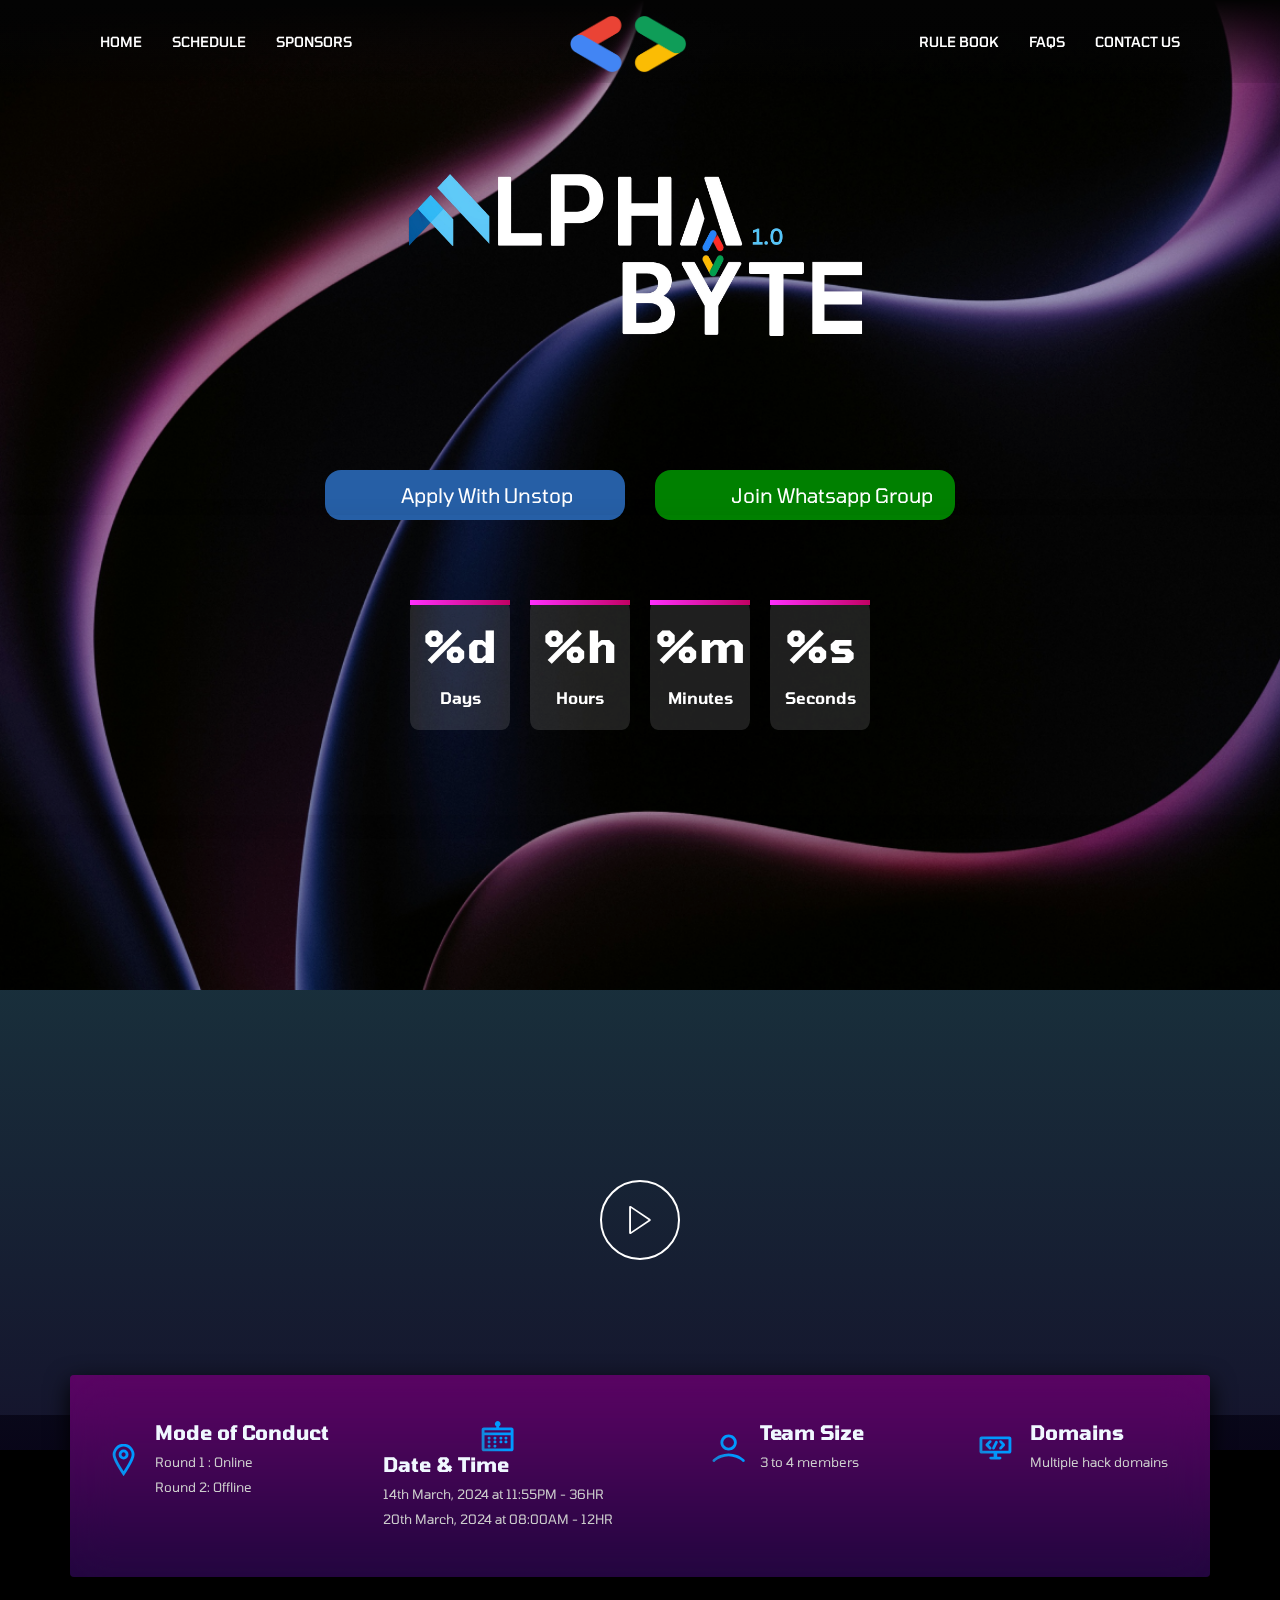
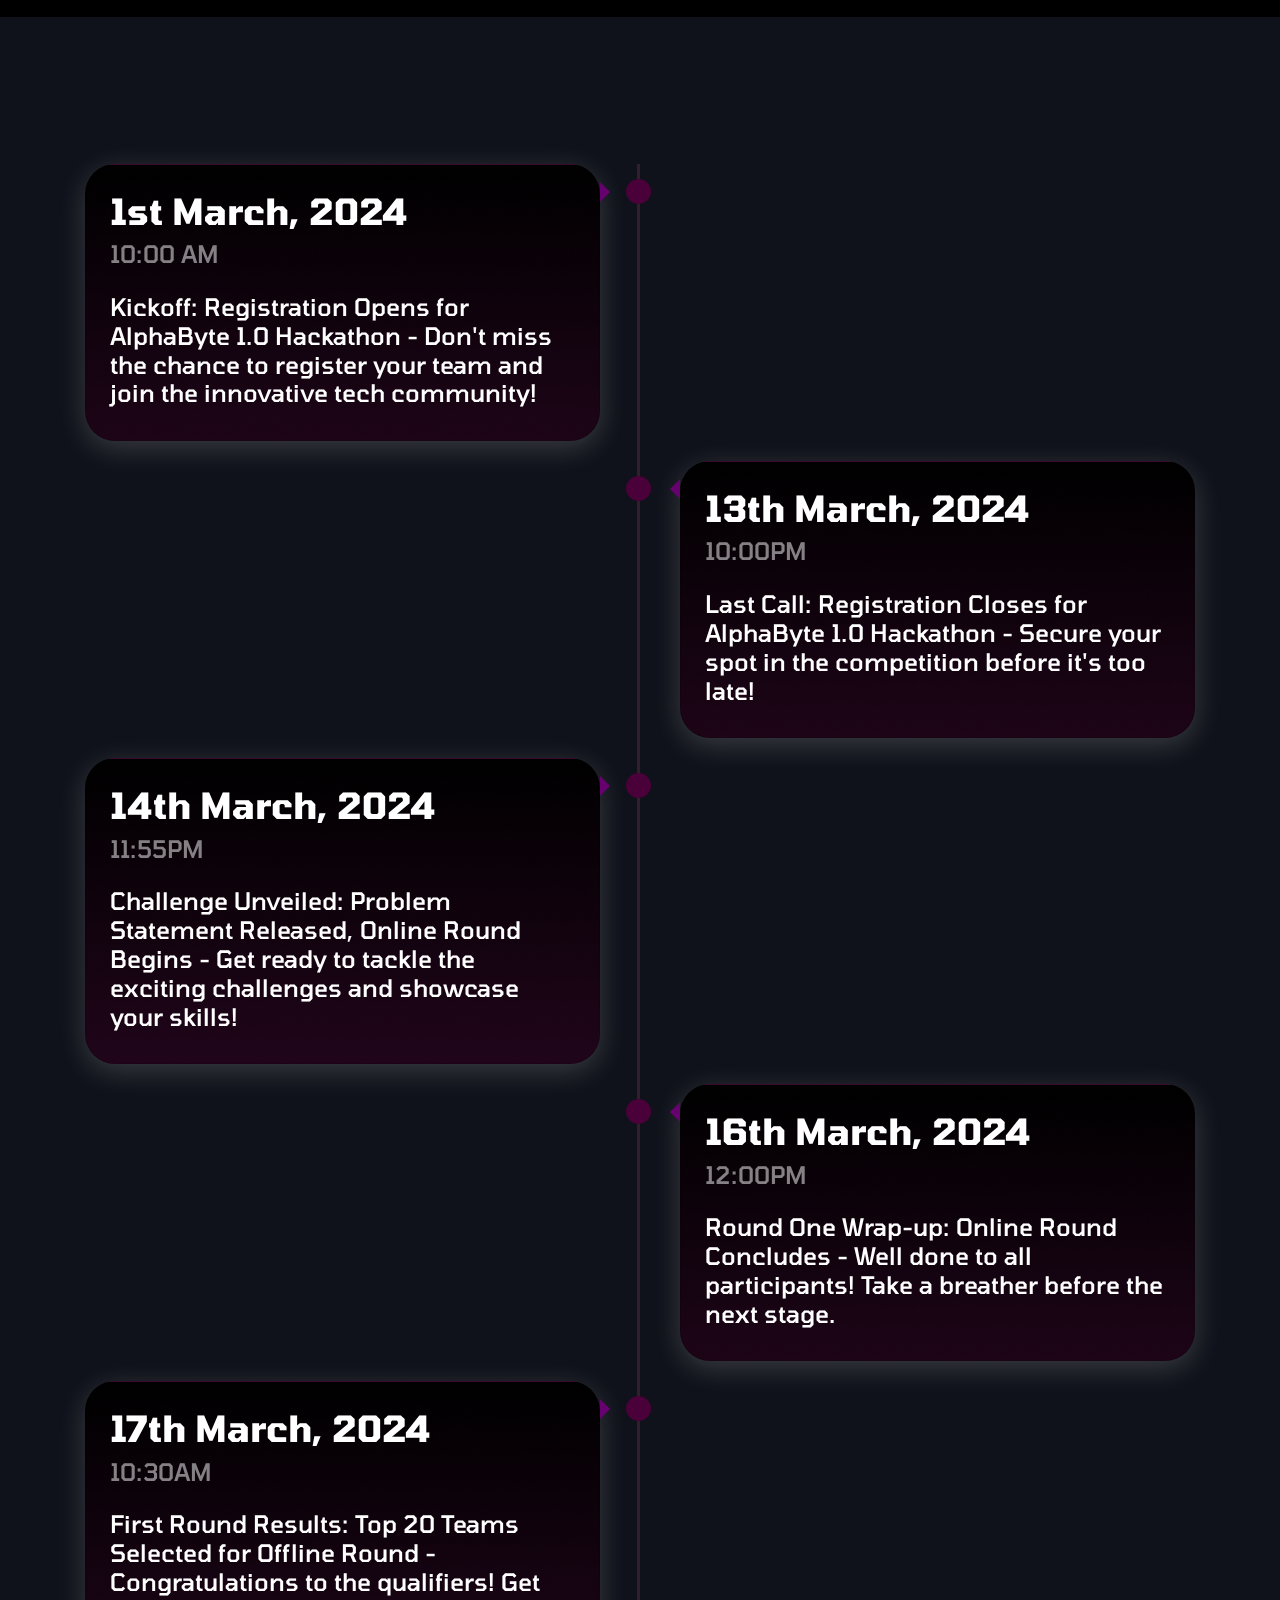
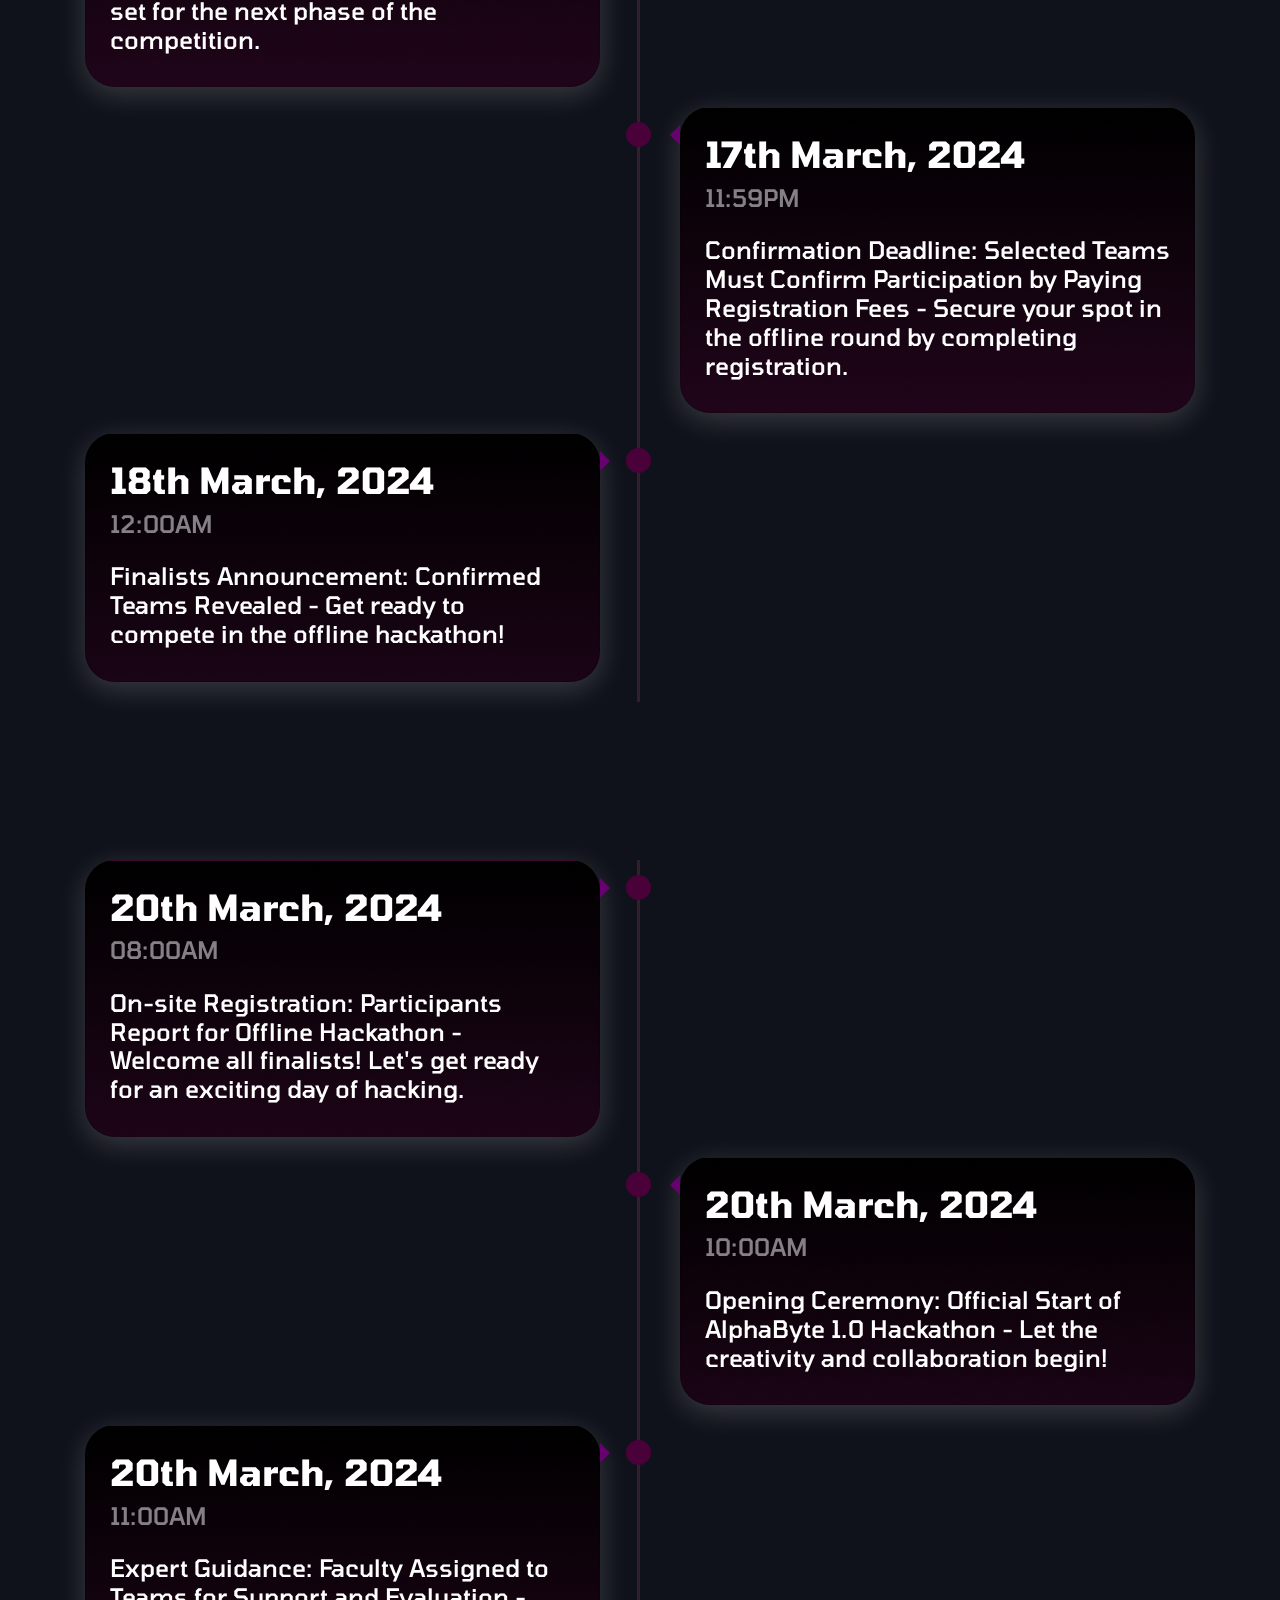
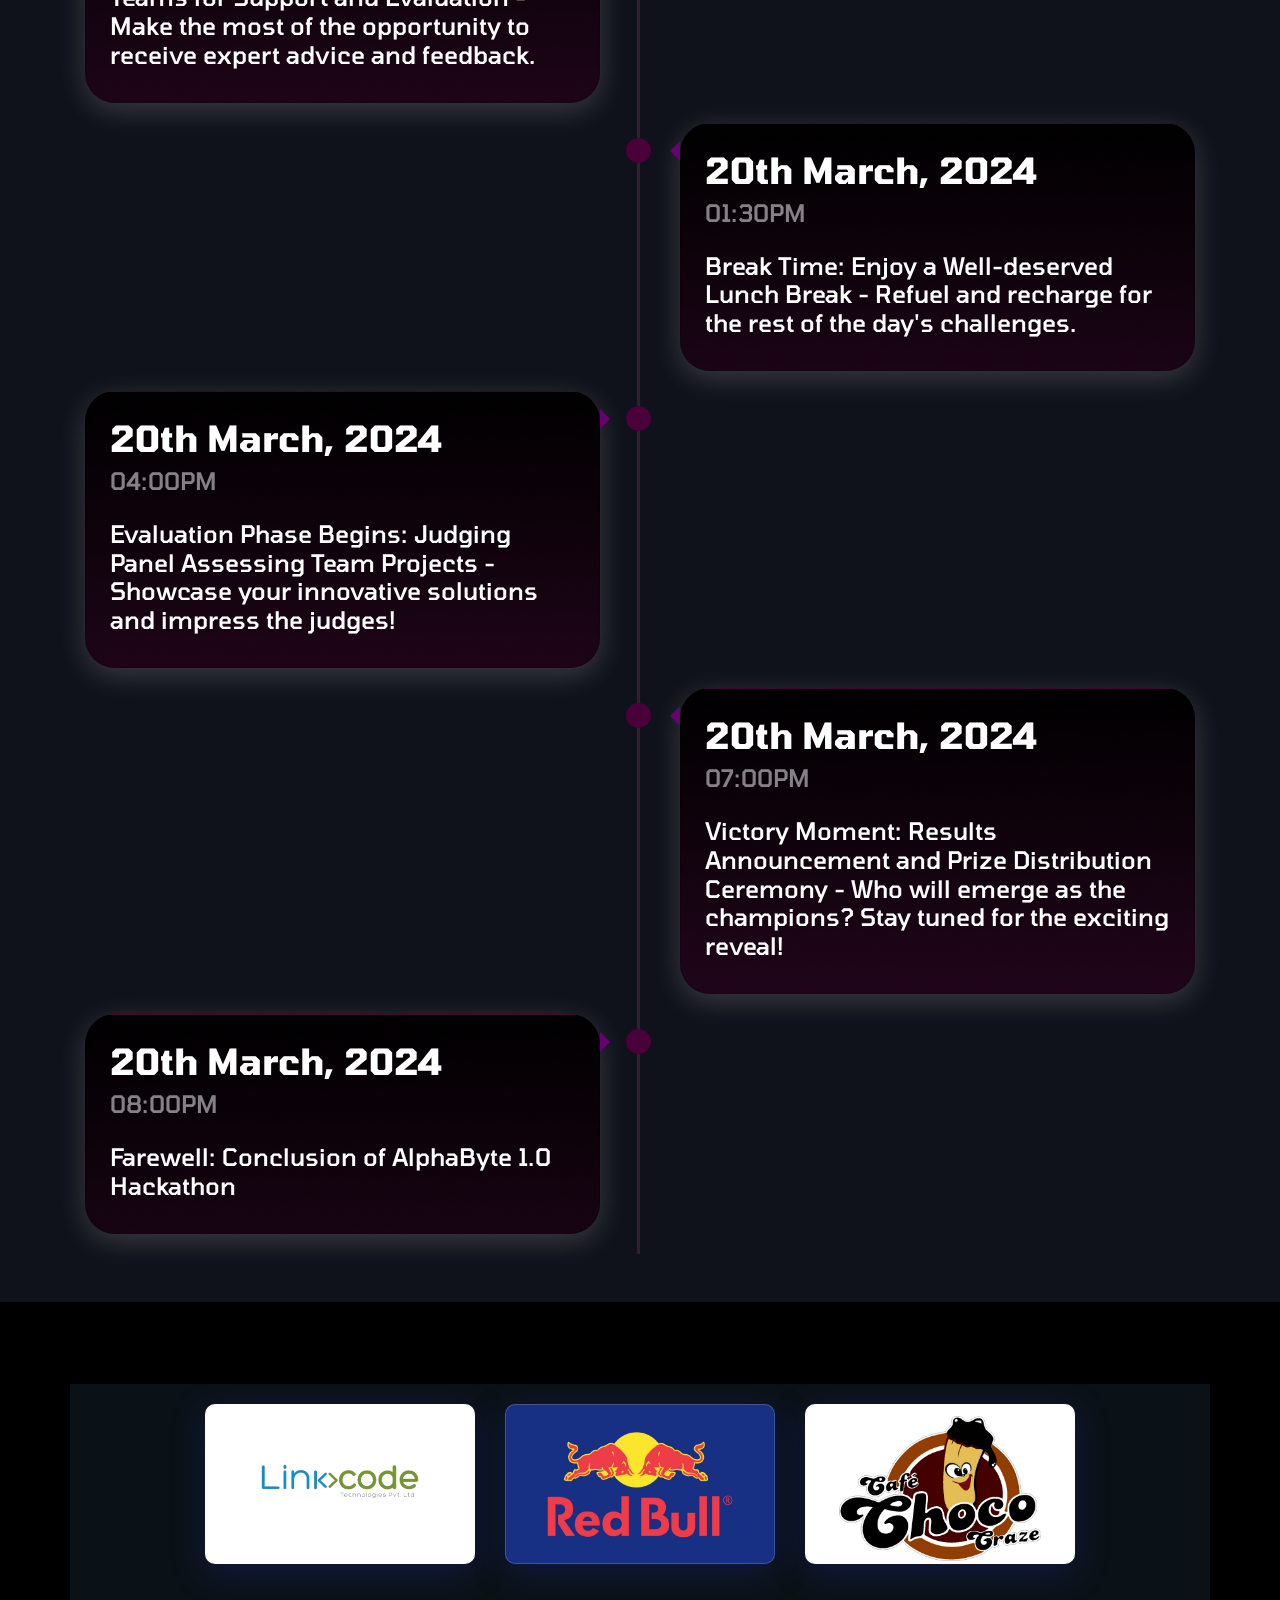
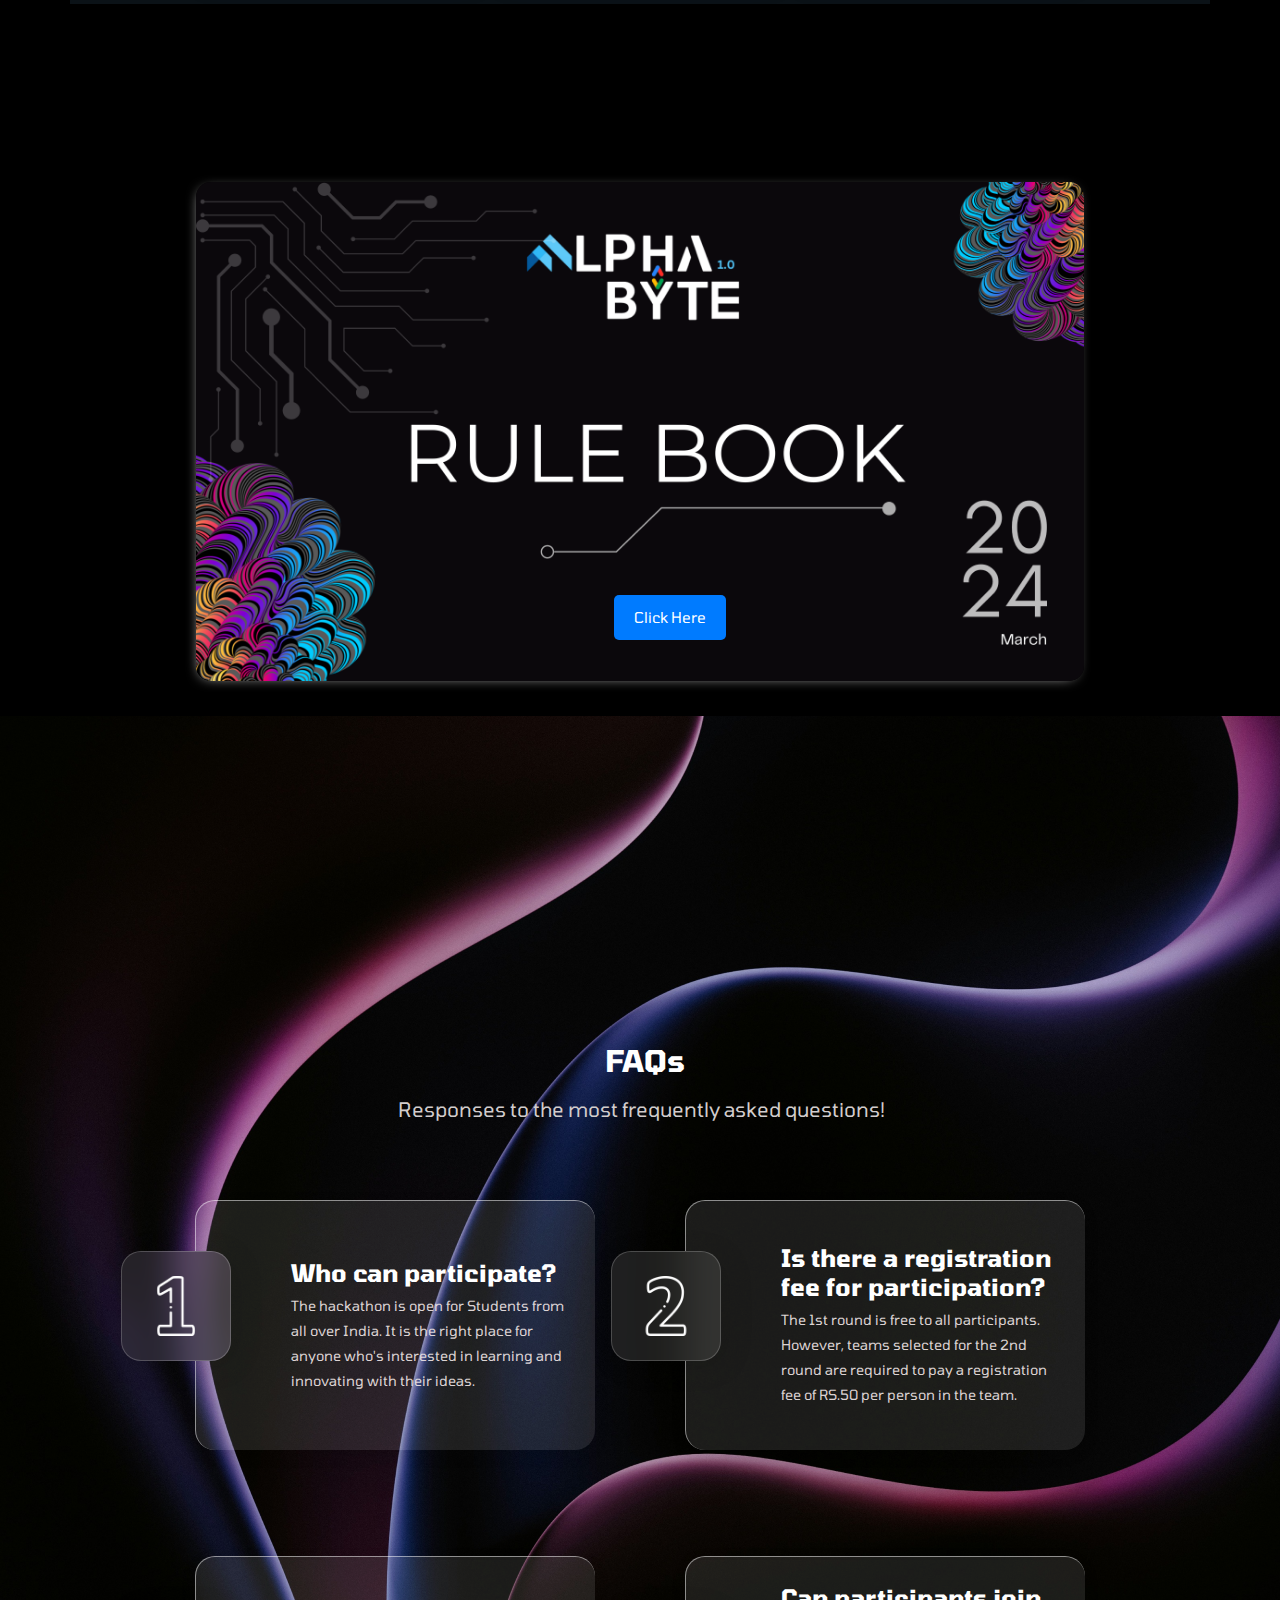
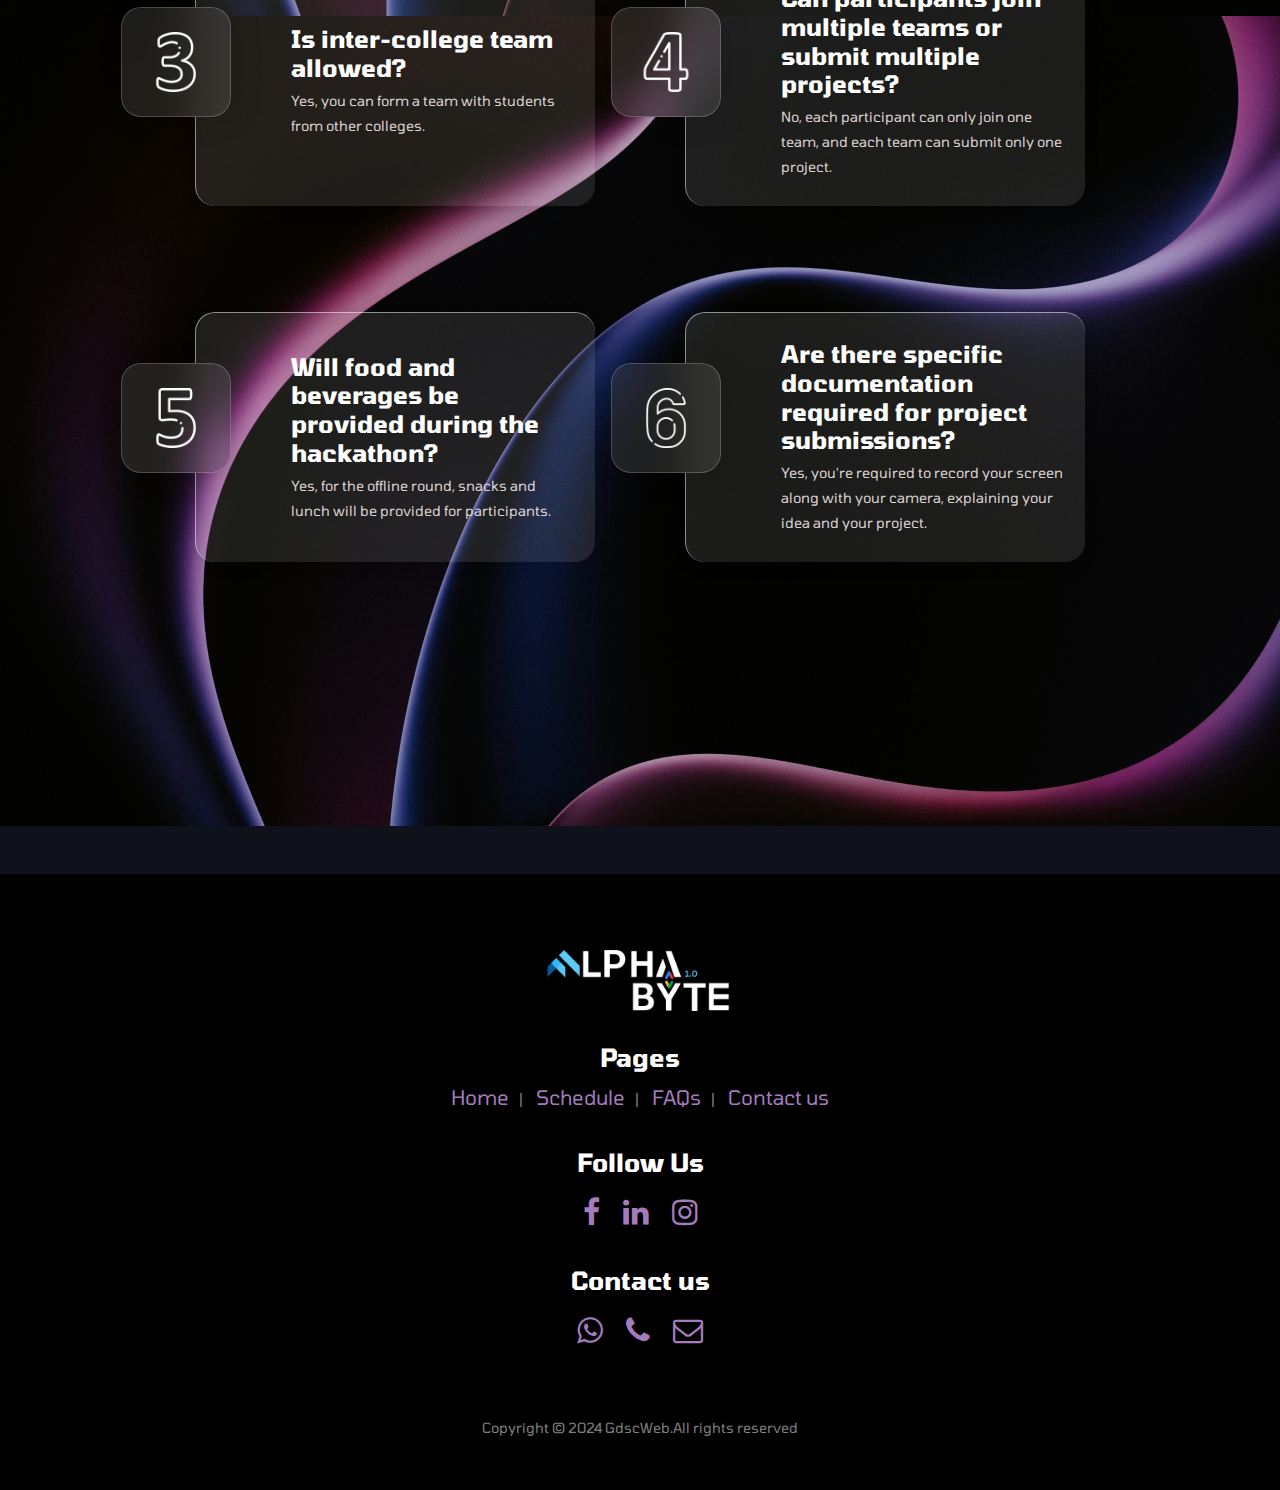
==== commit 2687dca3: "unstop link added" ====
--- a/index.html
+++ b/index.html
@@ -86,7 +86,7 @@
                   <img id="main-logo" src="./assets/img/logo_background.png" alt="logo" width="500px" height="300px">  
                     <div class="banner-btn">
                   <div class="buttoncontainer">
-                    <a href="#" class="blue">
+                    <a href="https://unstop.com/p/alphabyte-10-national-level-hackathon-pimpri-chinchwad-college-of-engineeringpune-920125" class="blue">
                       <div class="svg-wrapper-1">
                         <div class="svg-wrapper">
                           <svg xmlns="http://www.w3.org/2000/svg" viewBox="0 0 24 24" width="24" height="24">
--- a/assets/css/main.css
+++ b/assets/css/main.css
@@ -509,7 +509,7 @@
   padding: 10px;
   font-family: inherit;
   font-size: 20px;
-  background: royalblue;
+  background: #265fa6;
   color: white;
   display: flex;
   align-items: center;
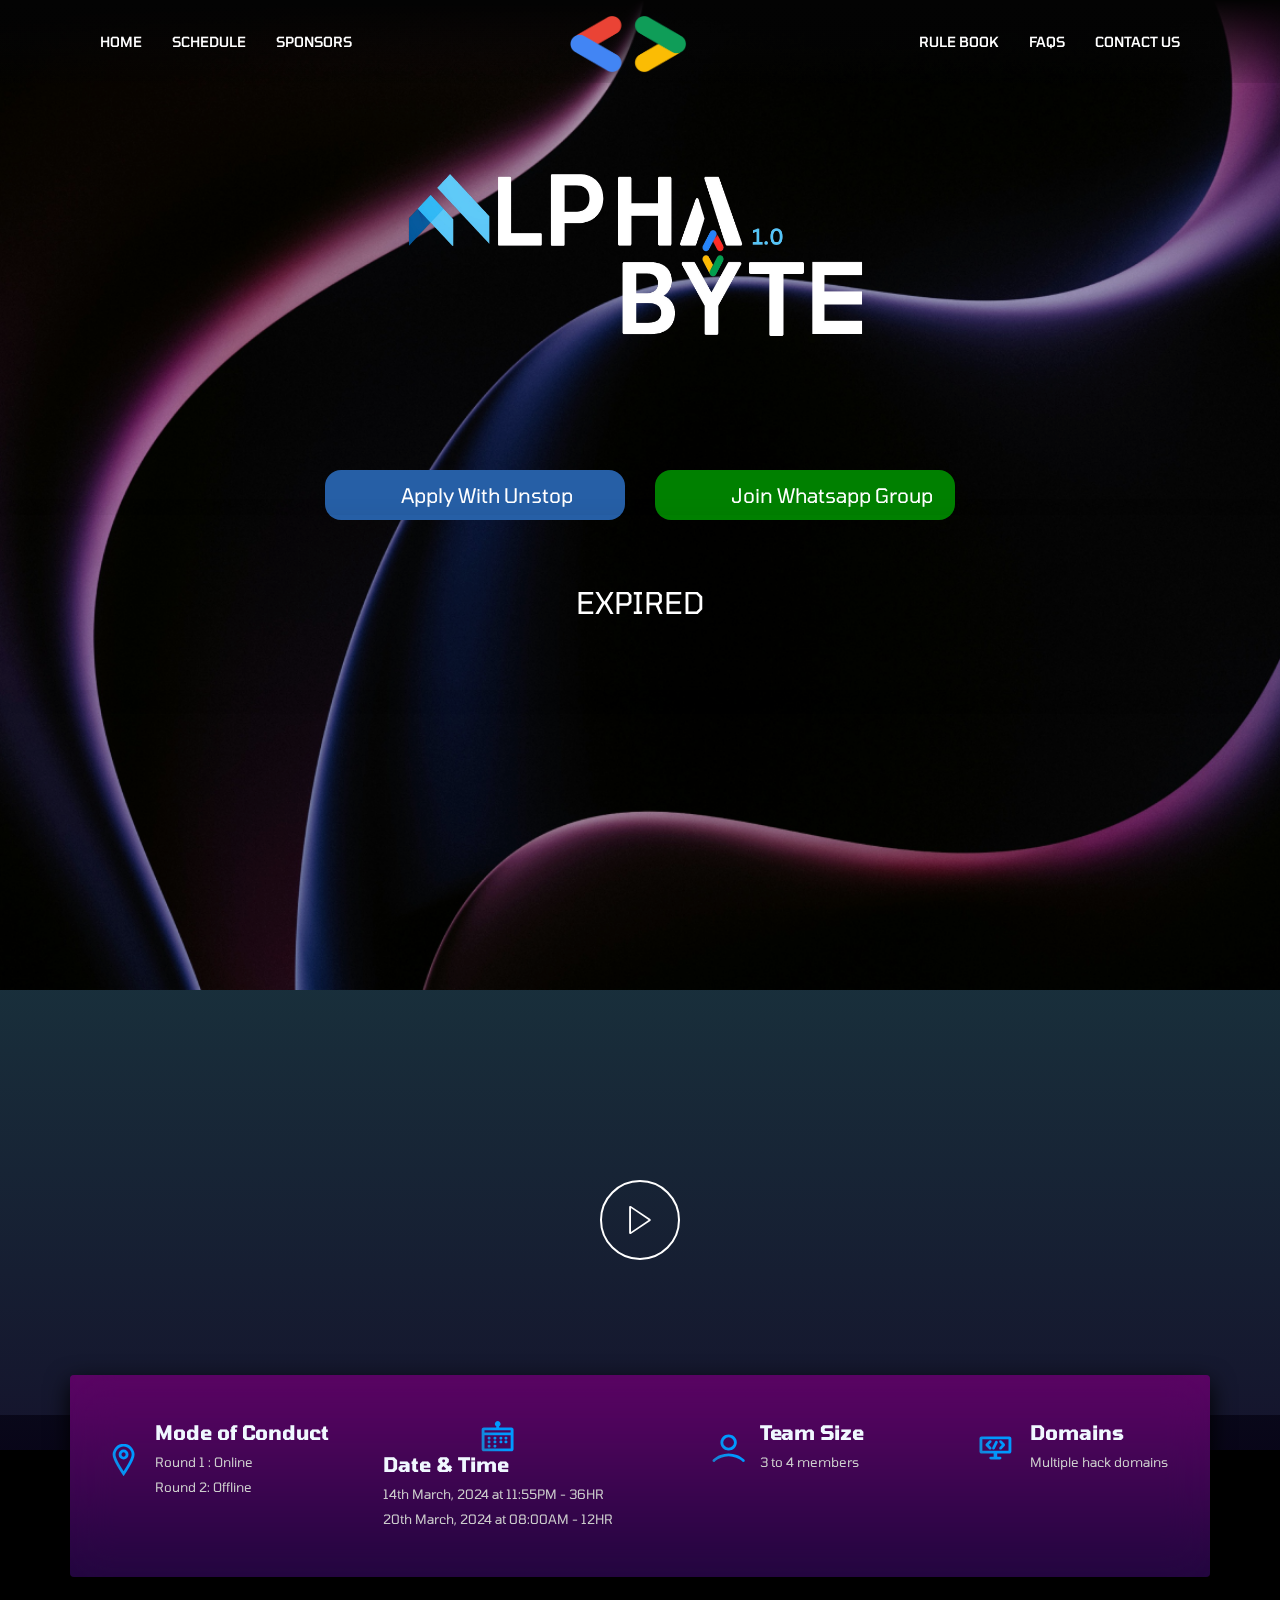
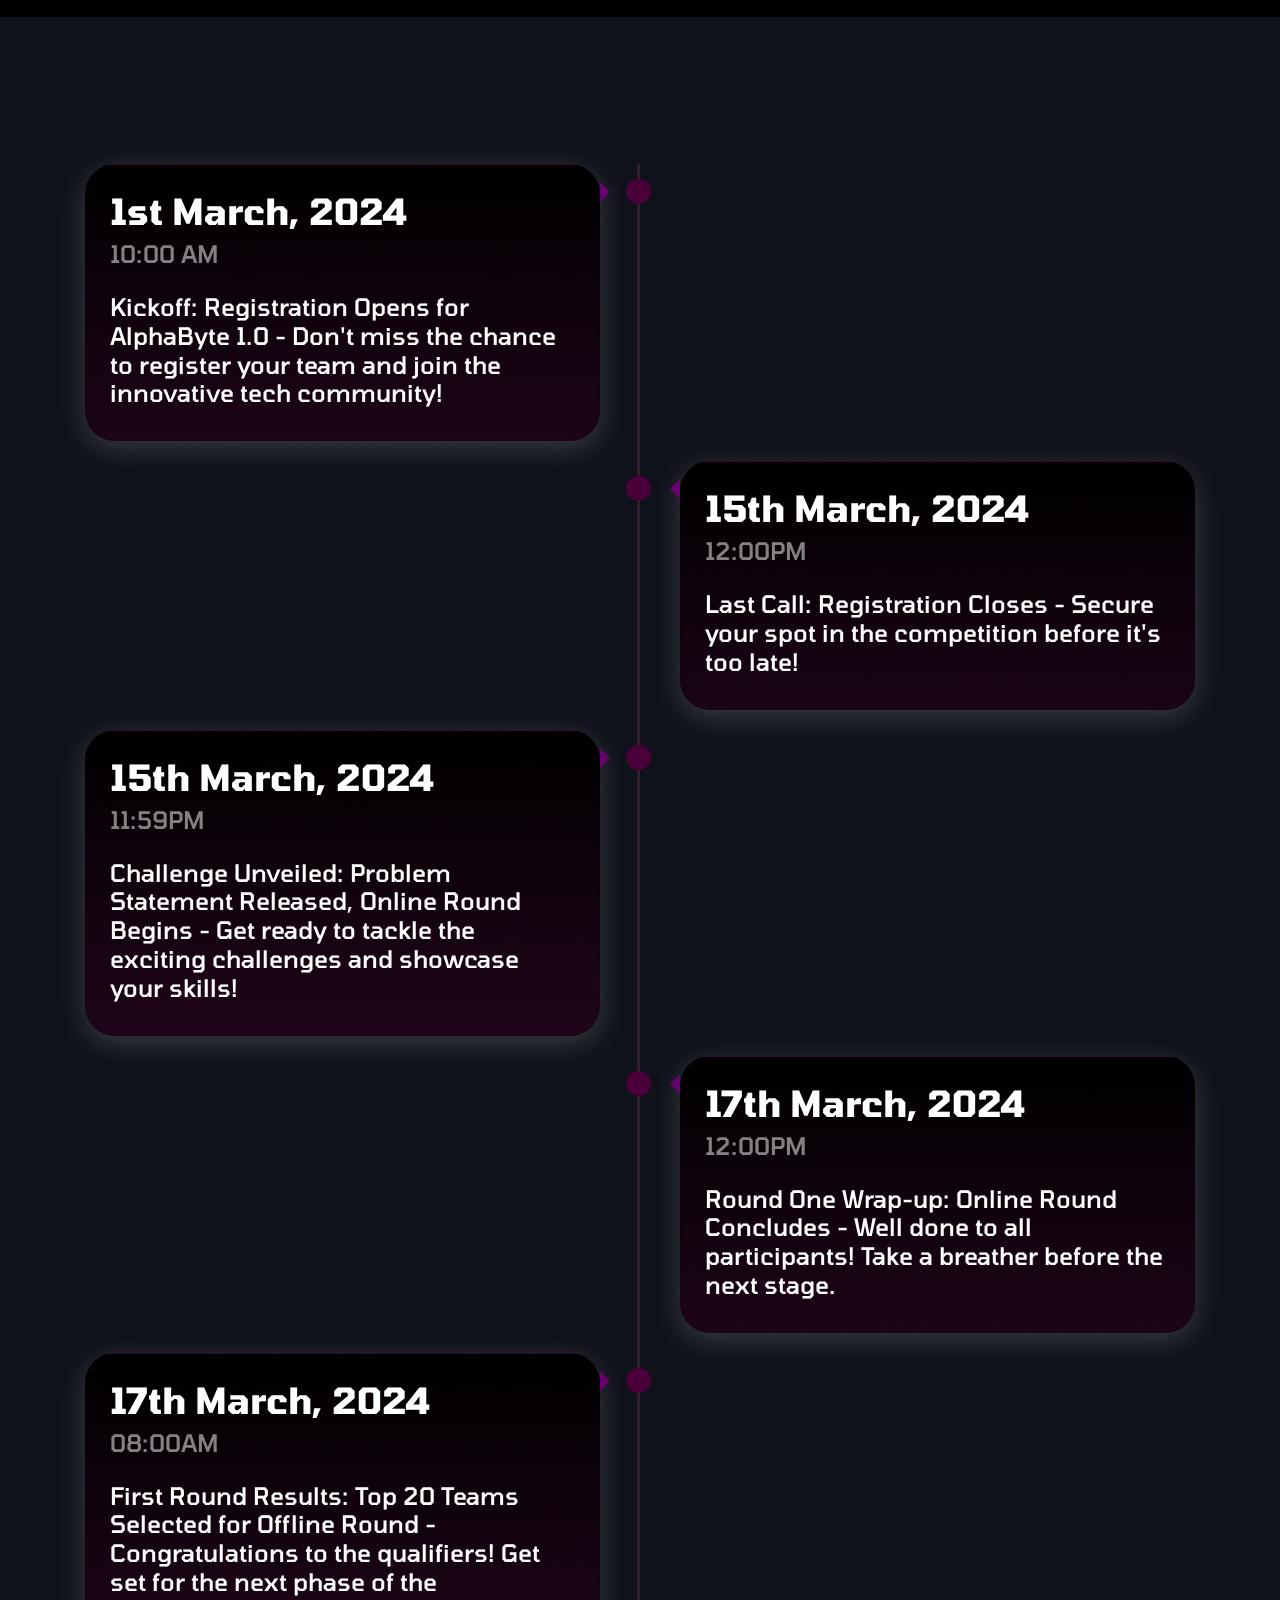
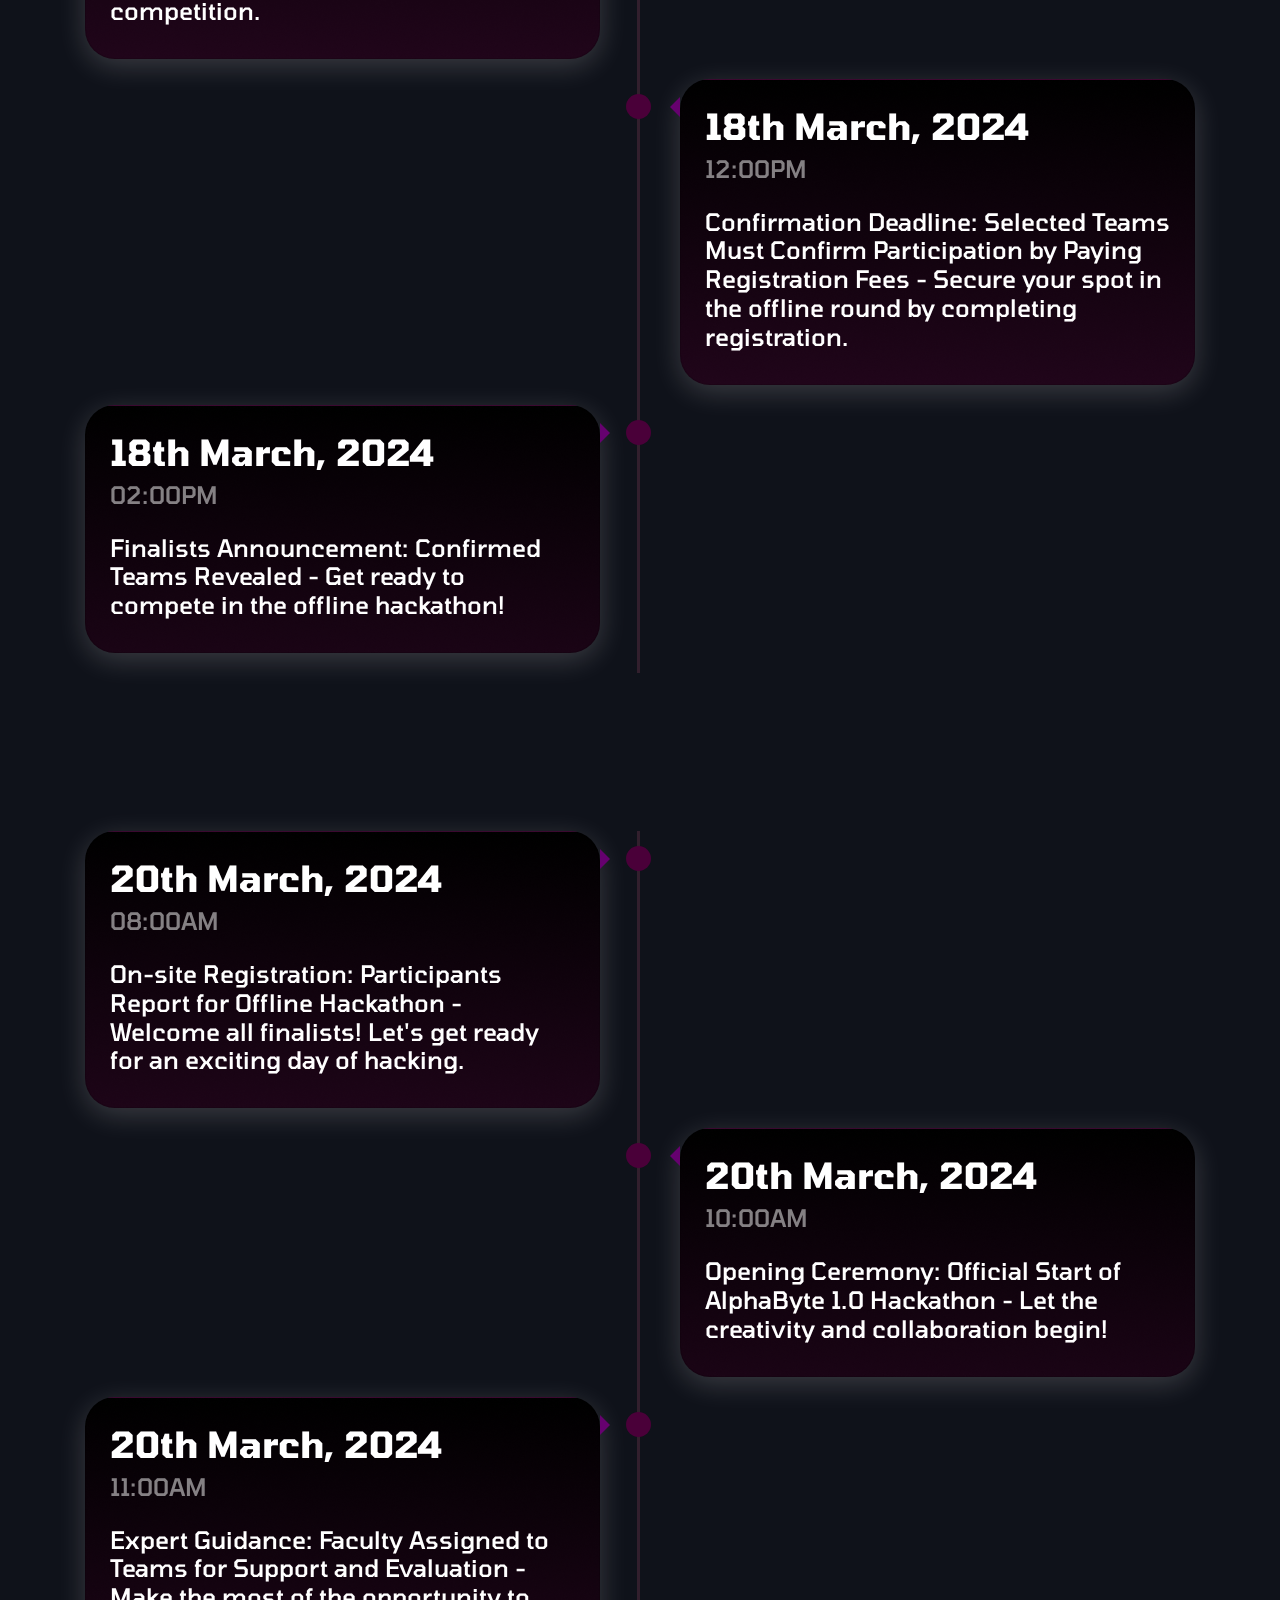
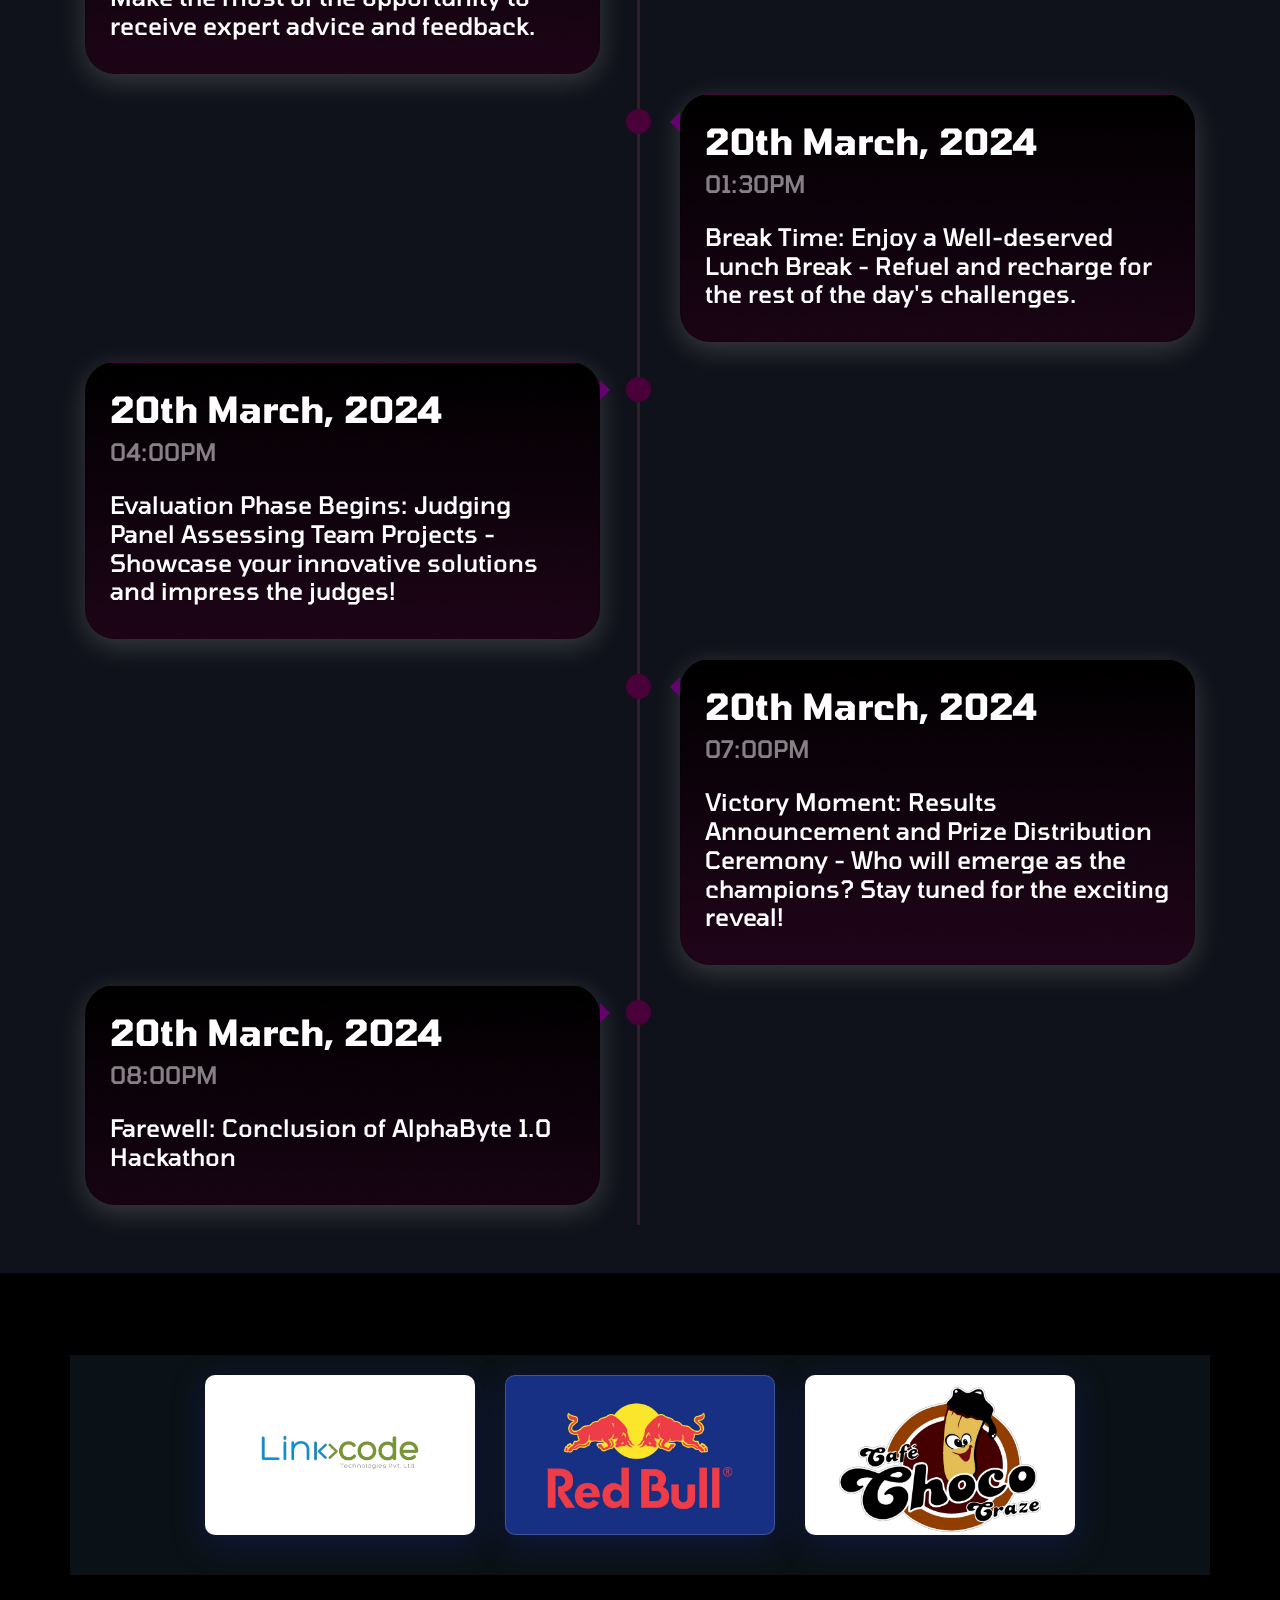
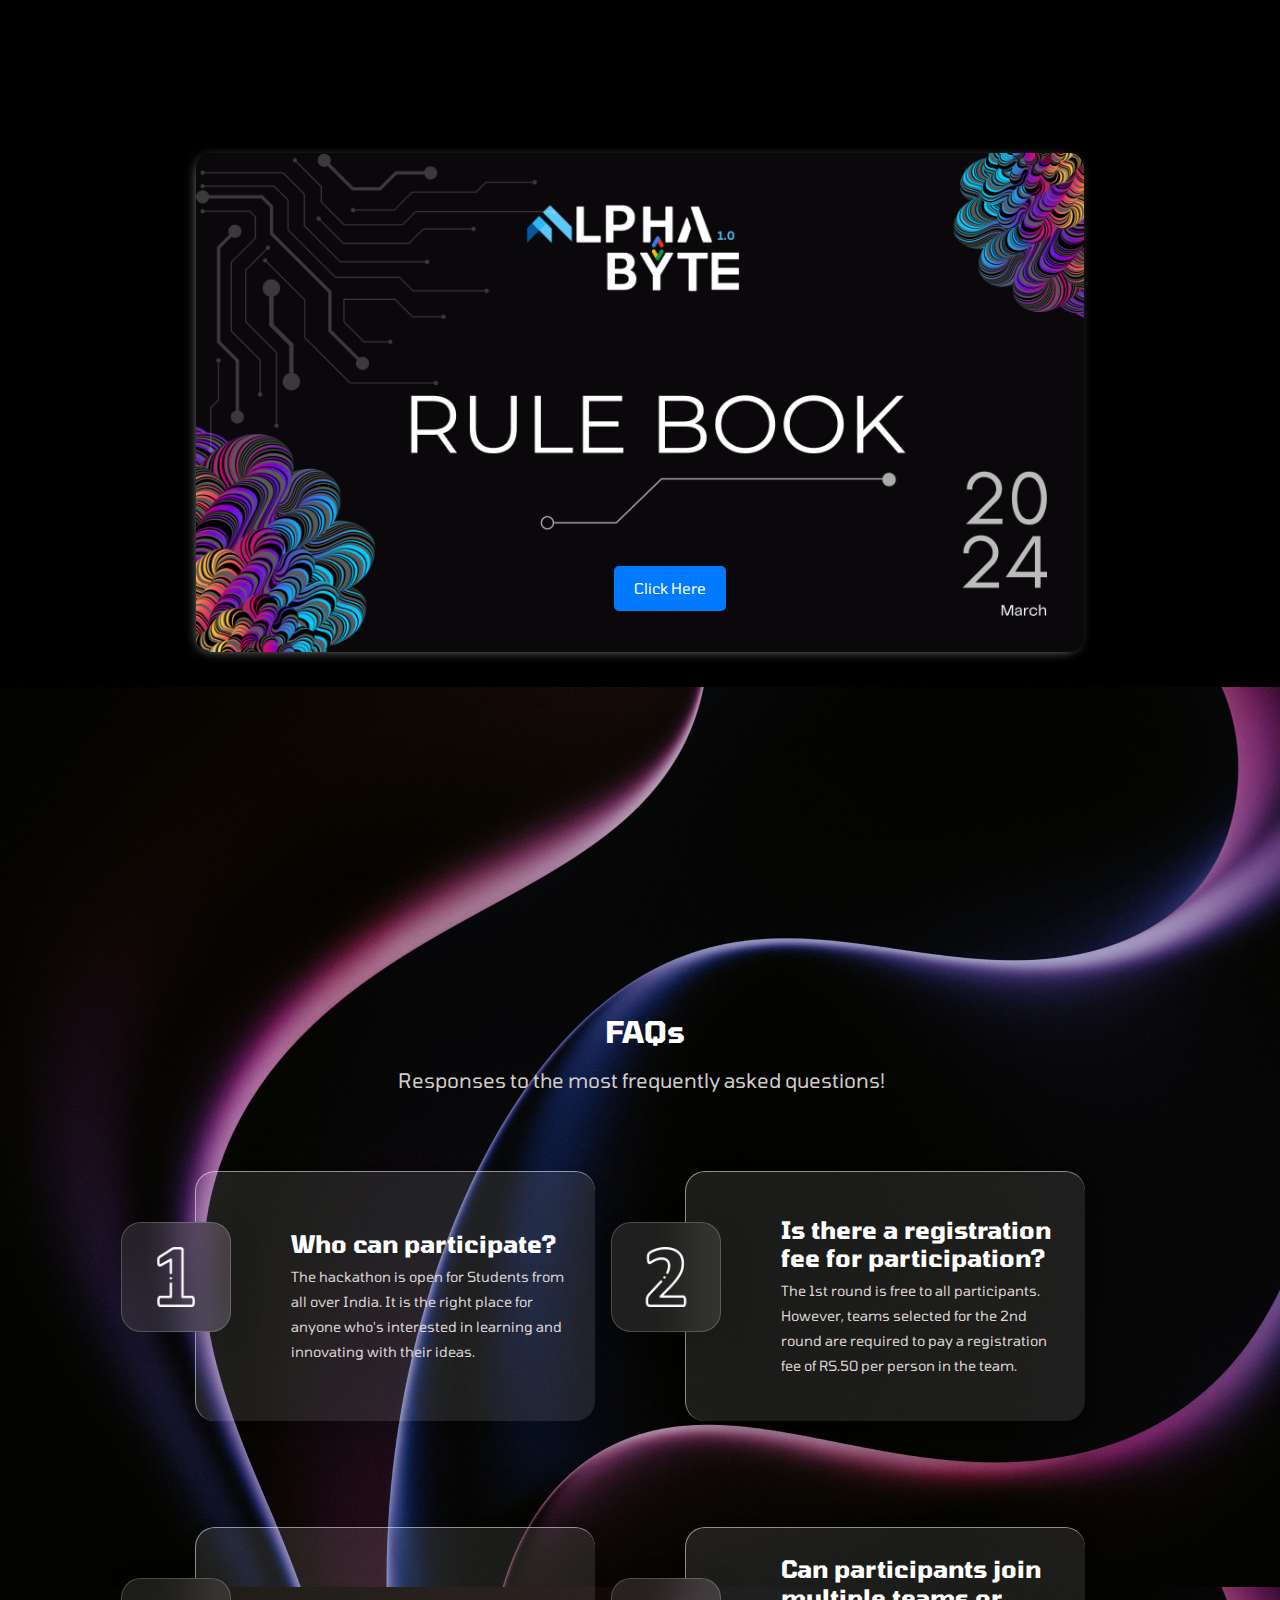
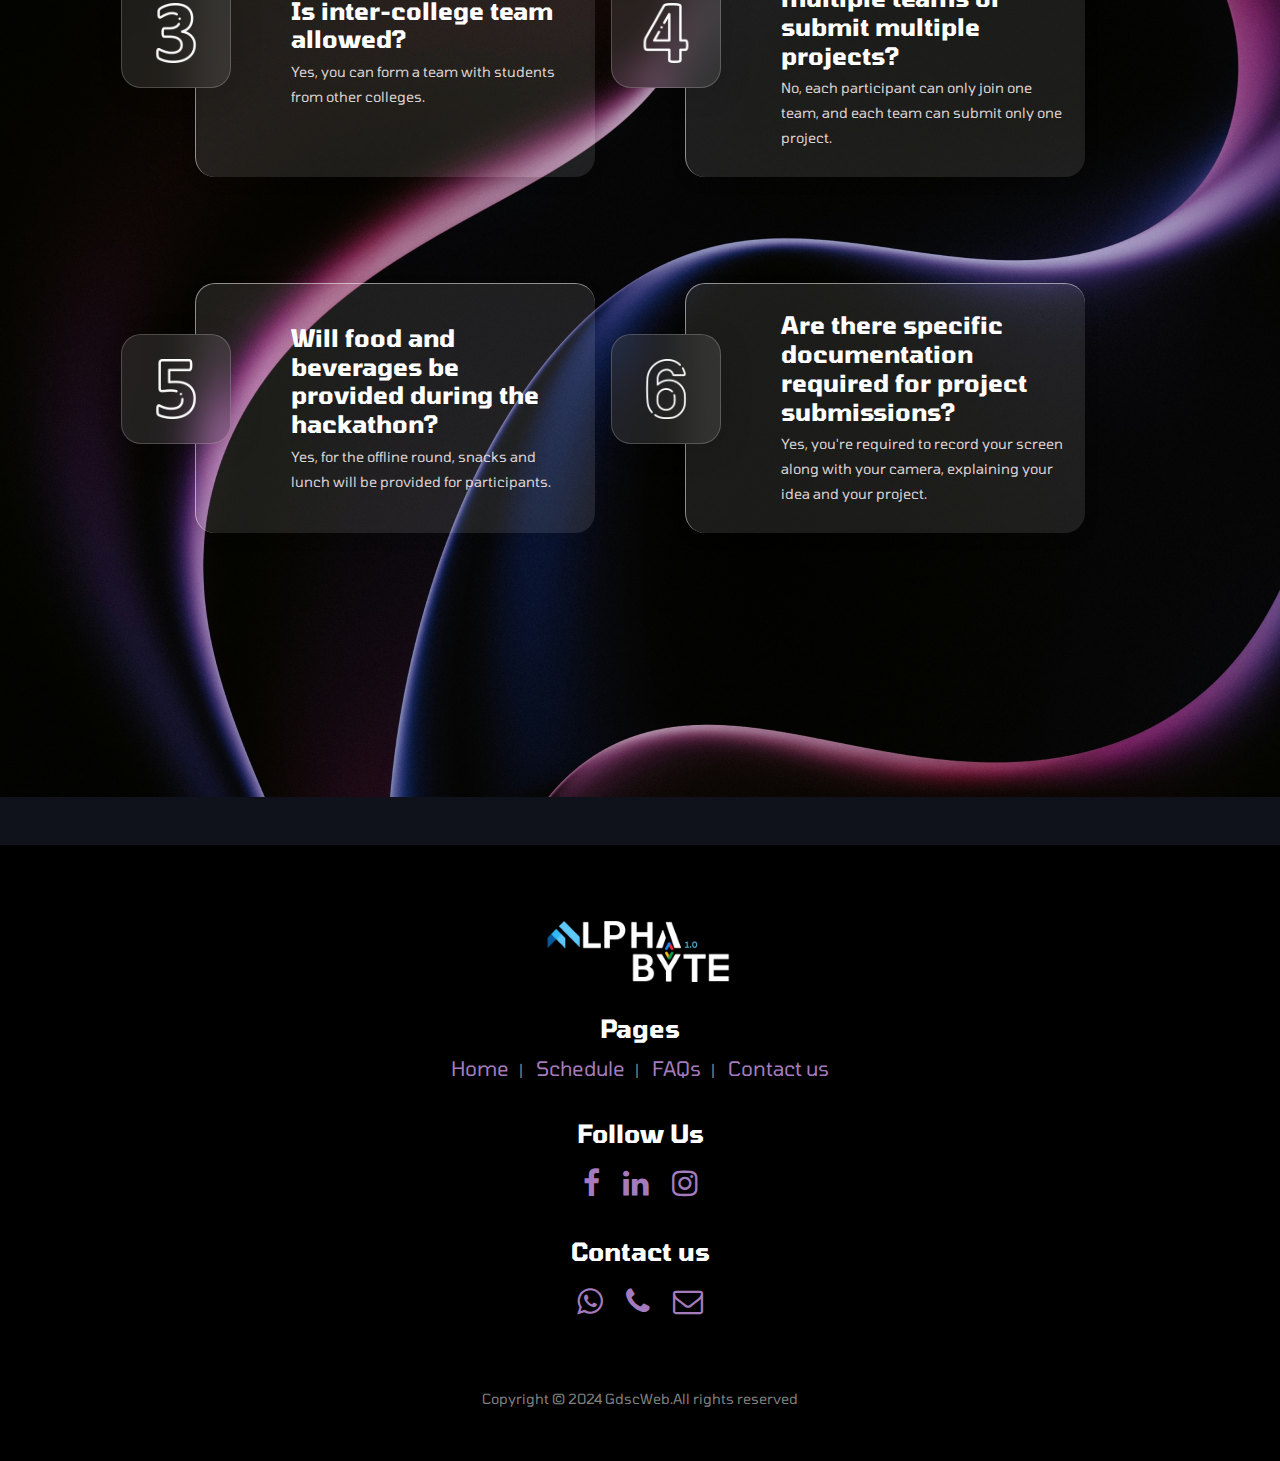
==== commit cf6b4671: "Round 1 date updated" ====
--- a/index.html
+++ b/index.html
@@ -28,8 +28,27 @@
 
     <!-- Sponsors Style -->
     <link rel="stylesheet" type="text/css" href="./sponsors/sponsor.css"/>
-
-  </head>
+    <meta name="viewport" content="width=device-width, initial-scale=1.0">
+    <style>
+      @media screen and (max-width: 600px) {
+        .video-container video {
+            /* transform: rotate(90deg); Rotate the video 90 degrees for vertical viewing */
+            transform-origin: center center; /* Set the origin of rotation */
+            width: auto;
+            height: 100%; /* Ensure the video height fills the container after rotation */
+        }
+      }
+
+      @media screen and (max-width: 900px) {
+        .video-container video {
+            /* transform: rotate(90deg); Rotate the video 90 degrees for vertical viewing */
+            transform-origin: center center; /* Set the origin of rotation */
+            width: auto;
+            height: 100%; /* Ensure the video height fills the container after rotation */
+        }
+      }
+    </style>
+</head>
   <body>
 
     <!-- Header Area wrapper Starts -->
@@ -156,18 +175,19 @@
     <!-- Count Bar End -->
 
     <!-- Video Section Start -->
-    <div class="ready-to-play" id="video-section">
+    <div class="ready-to-play video-container" id="video-section" onclick="changePlayeButttonVisibility()">
       <video id="bgvid" class="stop" loop>
-        <source src="#" type="video/mp4">
+        <source src="./assets/video/anantya.mp4" type="video/mp4" id="video-source">
       </video>
       <div id="polina" class="video-text">
         <div class="tb-t">
             <div class="tb-c">
-              <div class="polina"><button><i class='lni-play'></i></button></div>
+              <div class="polina" id="play-button"><button><i class='lni-play'></i></button></div>
             </div>
         </div>
       </div>
     </div>
+
     <!-- Video Section End -->
 
     <!-- Information Bar Start -->
@@ -244,7 +264,7 @@
               <i class="fas fa-brain fa-2x mb-3"></i>
               <h4>1st March, 2024</h4>
               <h6 class=" text-white-50 mb-4">10:00 AM</h6>
-              <h6>Kickoff: Registration Opens for AlphaByte 1.0 Hackathon - Don't miss the chance to register your team and join the innovative tech community!</h6>
+              <h6>Kickoff: Registration Opens for AlphaByte 1.0 - Don't miss the chance to register your team and join the innovative tech community!</h6>
             </div>
           </div>
         </div>
@@ -252,9 +272,9 @@
           <div class="card gradient-custom-4">
             <div class="card-body p-4">
               <!-- <i class="fas fa-camera fa-2x mb-3"></i> -->
-              <h4>13th March, 2024</h4>
-              <h6 class=" text-white-50 mb-4">10:00PM</h6>
-              <h6>Last Call: Registration Closes for AlphaByte 1.0 Hackathon - Secure your spot in the competition before it's too late!</h6>
+              <h4>15th March, 2024</h4>
+              <h6 class=" text-white-50 mb-4">12:00PM</h6>
+              <h6>Last Call: Registration Closes - Secure your spot in the competition before it's too late!</h6>
             </div>
           </div>
         </div>
@@ -262,8 +282,8 @@
           <div class="card gradient-custom">
             <div class="card-body p-4">
               <i class="fas fa-campground fa-2x mb-3"></i>
-              <h4>14th March, 2024</h4>
-              <h6 class=" text-white-50 mb-4">11:55PM</h6>
+              <h4>15th March, 2024</h4>
+              <h6 class=" text-white-50 mb-4">11:59PM</h6>
               <h6>Challenge Unveiled: Problem Statement Released, Online Round Begins - Get ready to tackle the exciting challenges and showcase your skills!</h6>
             </div>
           </div>
@@ -272,7 +292,7 @@
           <div class="card gradient-custom-4">
             <div class="card-body p-4">
               <i class="fas fa-sun fa-2x mb-3"></i>
-              <h4>16th March, 2024</h4>
+              <h4>17th March, 2024</h4>
               <h6 class=" text-white-50 mb-4">12:00PM</h6>
               <h6>Round One Wrap-up: Online Round Concludes - Well done to all participants! Take a breather before the next stage.</h6>
             </div>
@@ -283,7 +303,7 @@
             <div class="card-body p-4">
               <i class="fas fa-palette fa-2x mb-3"></i>
               <h4>17th March, 2024</h4>
-              <h6 class=" text-white-50 mb-4">10:30AM</h6>
+              <h6 class=" text-white-50 mb-4">08:00AM</h6>
               <h6>First Round Results: Top 20 Teams Selected for Offline Round - Congratulations to the qualifiers! Get set for the next phase of the competition.</h6>
             </div>
           </div>
@@ -292,8 +312,8 @@
           <div class="card gradient-custom-4">
             <div class="card-body p-4">
               <i class="fas fa-laugh-beam fa-2x mb-3"></i>
-              <h4>17th March, 2024</h4>
-              <h6 class=" text-white-50 mb-4">11:59PM</h6>
+              <h4>18th March, 2024</h4>
+              <h6 class=" text-white-50 mb-4">12:00PM</h6>
               <h6>Confirmation Deadline: Selected Teams Must Confirm Participation by Paying Registration Fees - Secure your spot in the offline round by completing registration.</h6>
             </div>
           </div>
@@ -303,7 +323,7 @@
             <div class="card-body p-4">
               <i class="fas fa-pizza-slice fa-2x mb-3"></i>
               <h4>18th March, 2024</h4>
-              <h6 class=" text-white-50 mb-4">12:00AM</h6>
+              <h6 class=" text-white-50 mb-4">02:00PM</h6>
               <h6>Finalists Announcement: Confirmed Teams Revealed - Get ready to compete in the offline hackathon!</h6>
             </div>
           </div>
@@ -818,7 +838,7 @@
       </div>
       <div class="contact-mu">
           <h3>Contact us</h3>
-          <a href="https://api.whatsapp.com/send?phone= 7249629692" target="_blank"><i class="fa fa-whatsapp"
+          <a href="https://api.whatsapp.com/send?phone=7249629692" target="_blank"><i class="fa fa-whatsapp"
                   aria-hidden="true"></i></a>
           <a href="tel:7249629692"><i class="fa fa-phone" aria-hidden="true"></i></a>
           <a href="mailto: alphabyte2024@gmail.com"><i class="fa fa-envelope-o" aria-hidden="true"></i></a>
@@ -835,7 +855,7 @@
 
     <script>
       // Set the date we're counting down to
-      var countDownDate = new Date("Mar 14, 2024 23:55:00").getTime();
+      var countDownDate = new Date("Mar 15, 2024 23:55:00").getTime();
       
       // Update the count down every 1 second
       var x = setInterval(function() {
--- a/assets/css/main.css
+++ b/assets/css/main.css
@@ -3684,6 +3684,7 @@
     background-color: rgba(255, 255, 255, 0.05); /* Adjust opacity as needed */
     backdrop-filter: blur(20px); /* Apply blur effect */
   }
+
 }
 
 @media (max-width: 600px) {
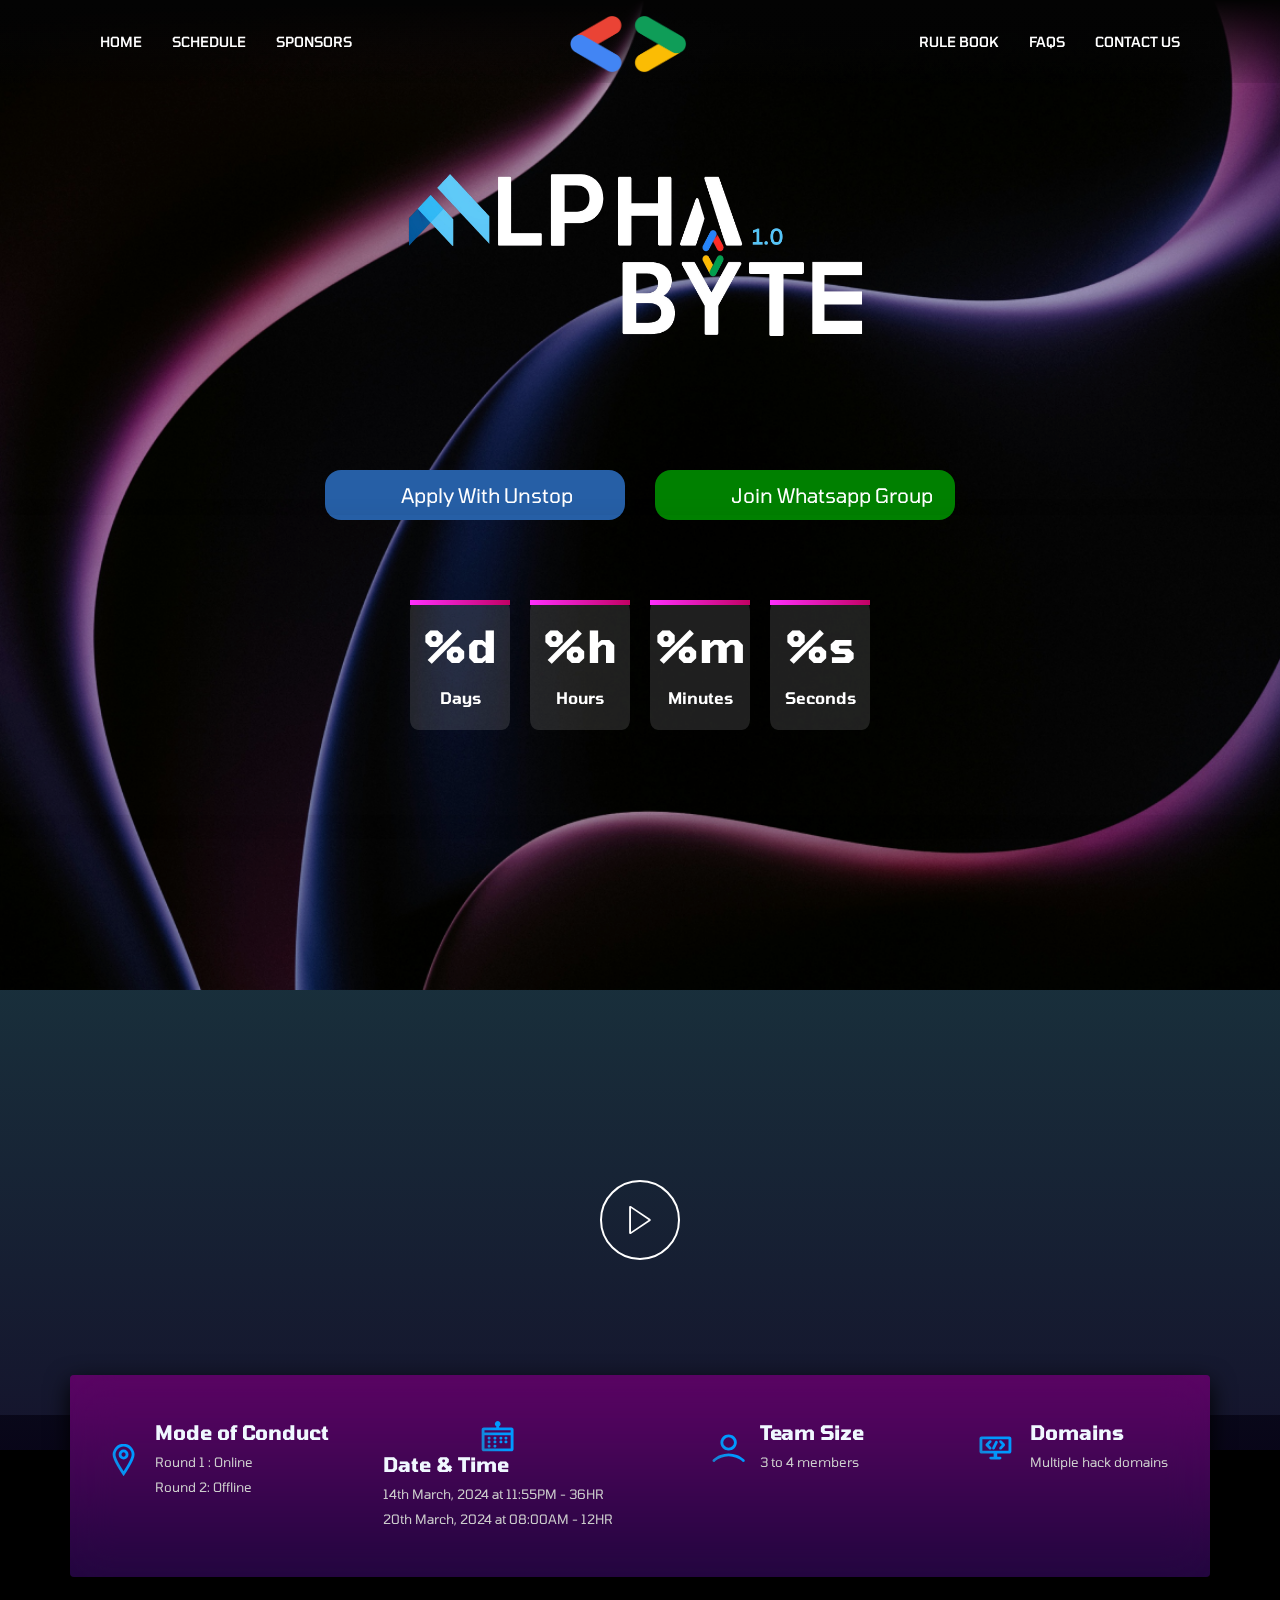
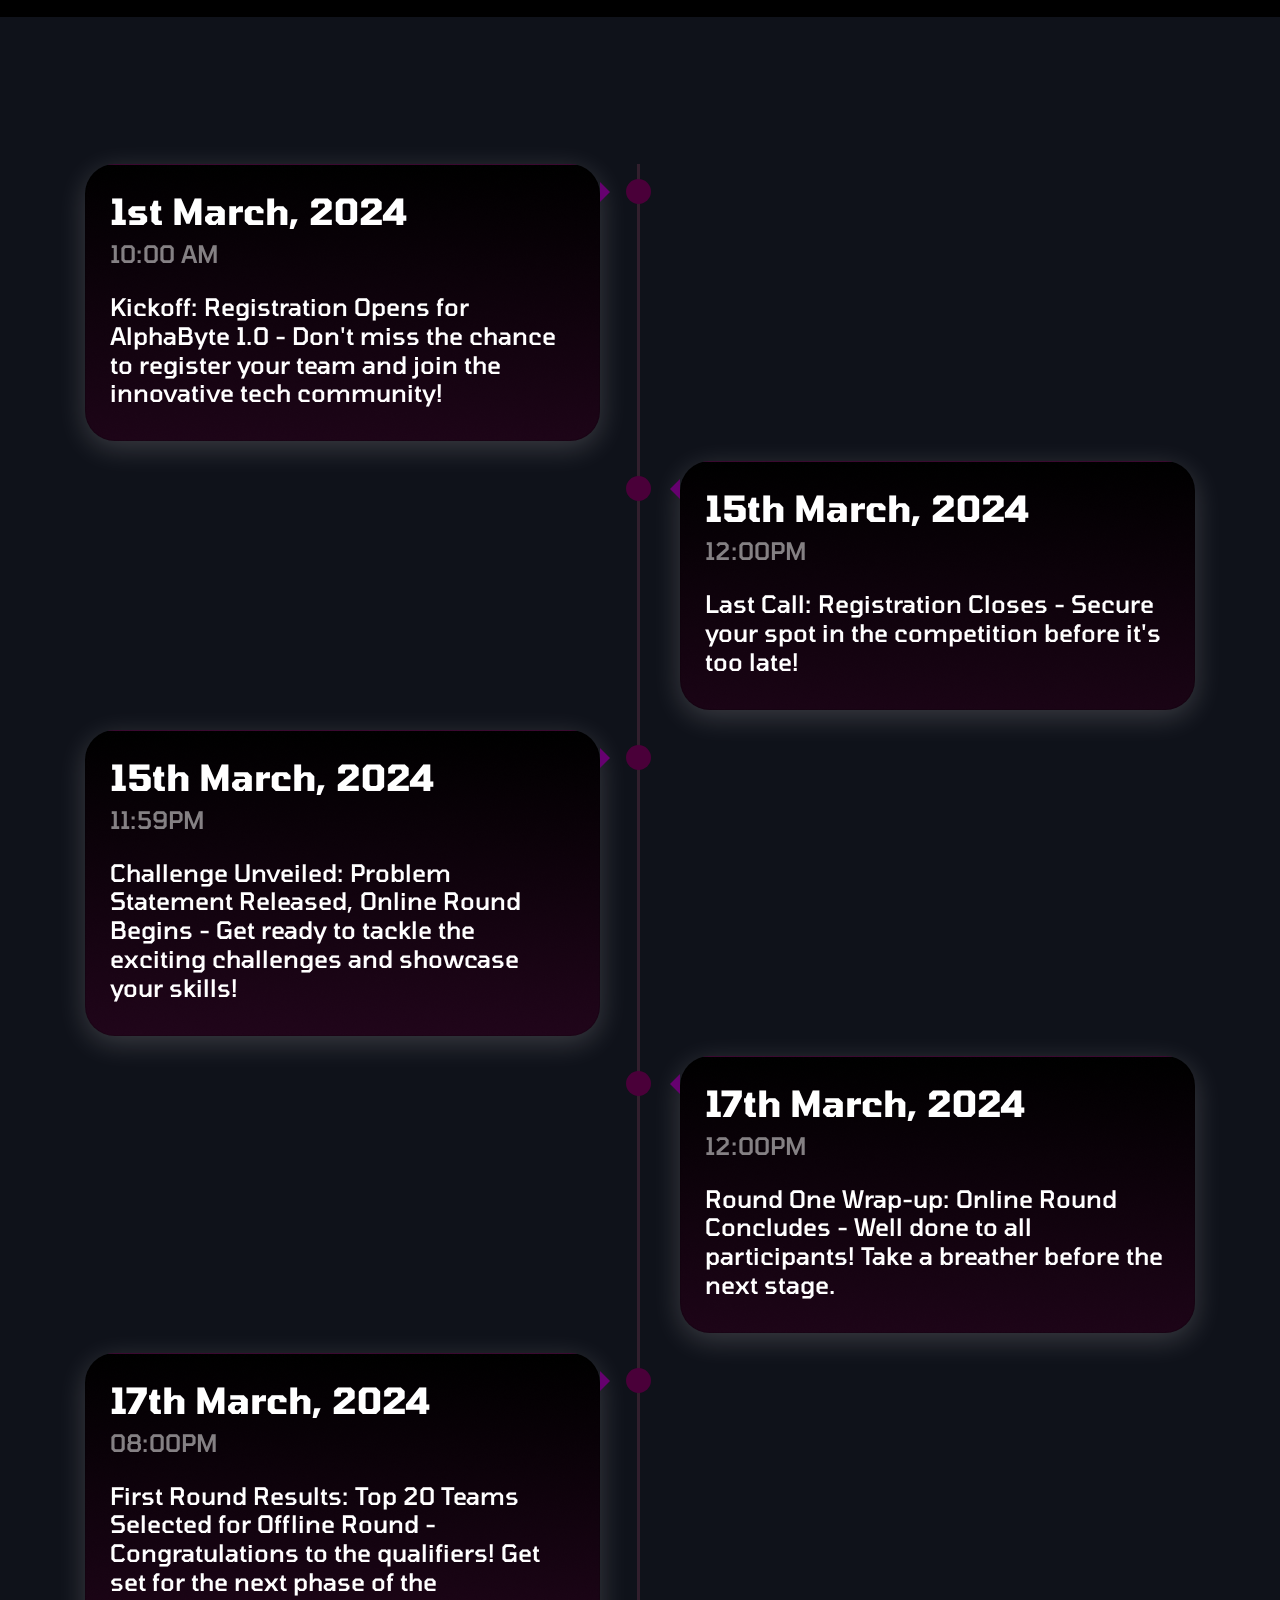
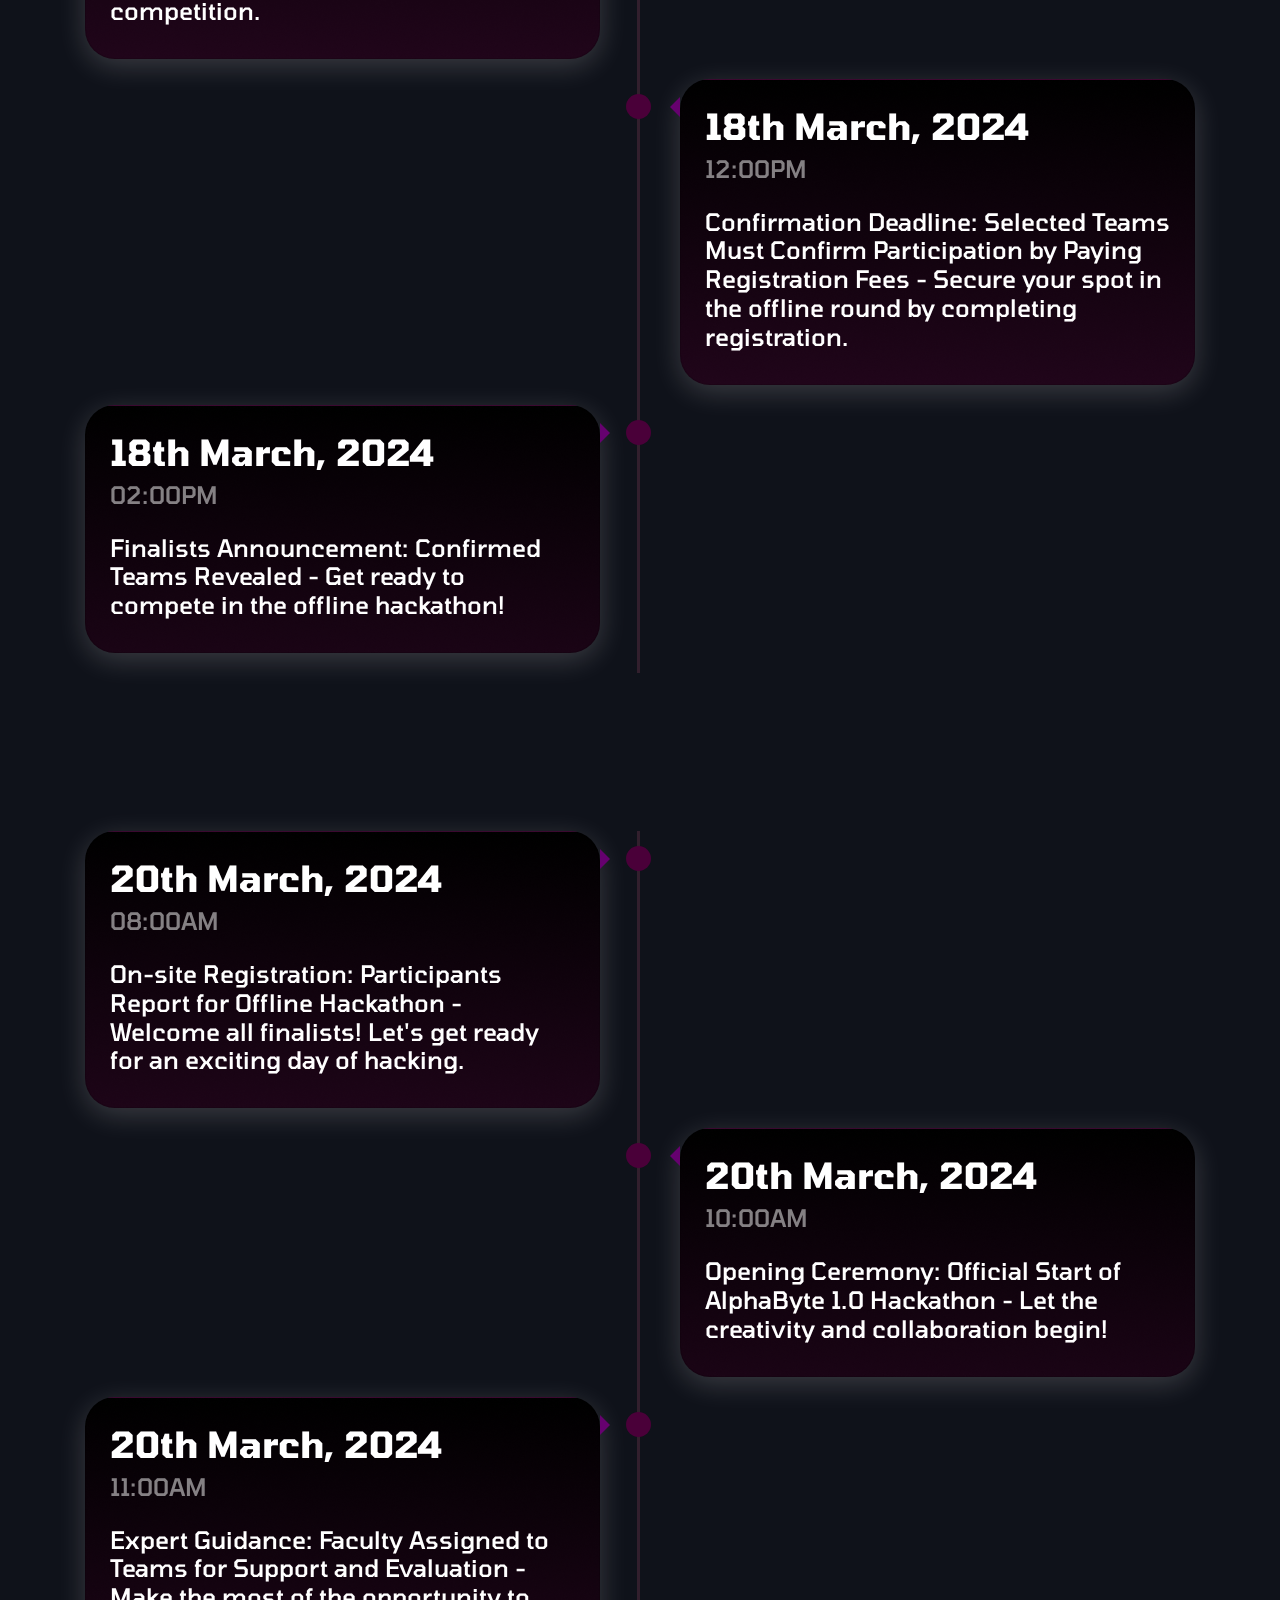
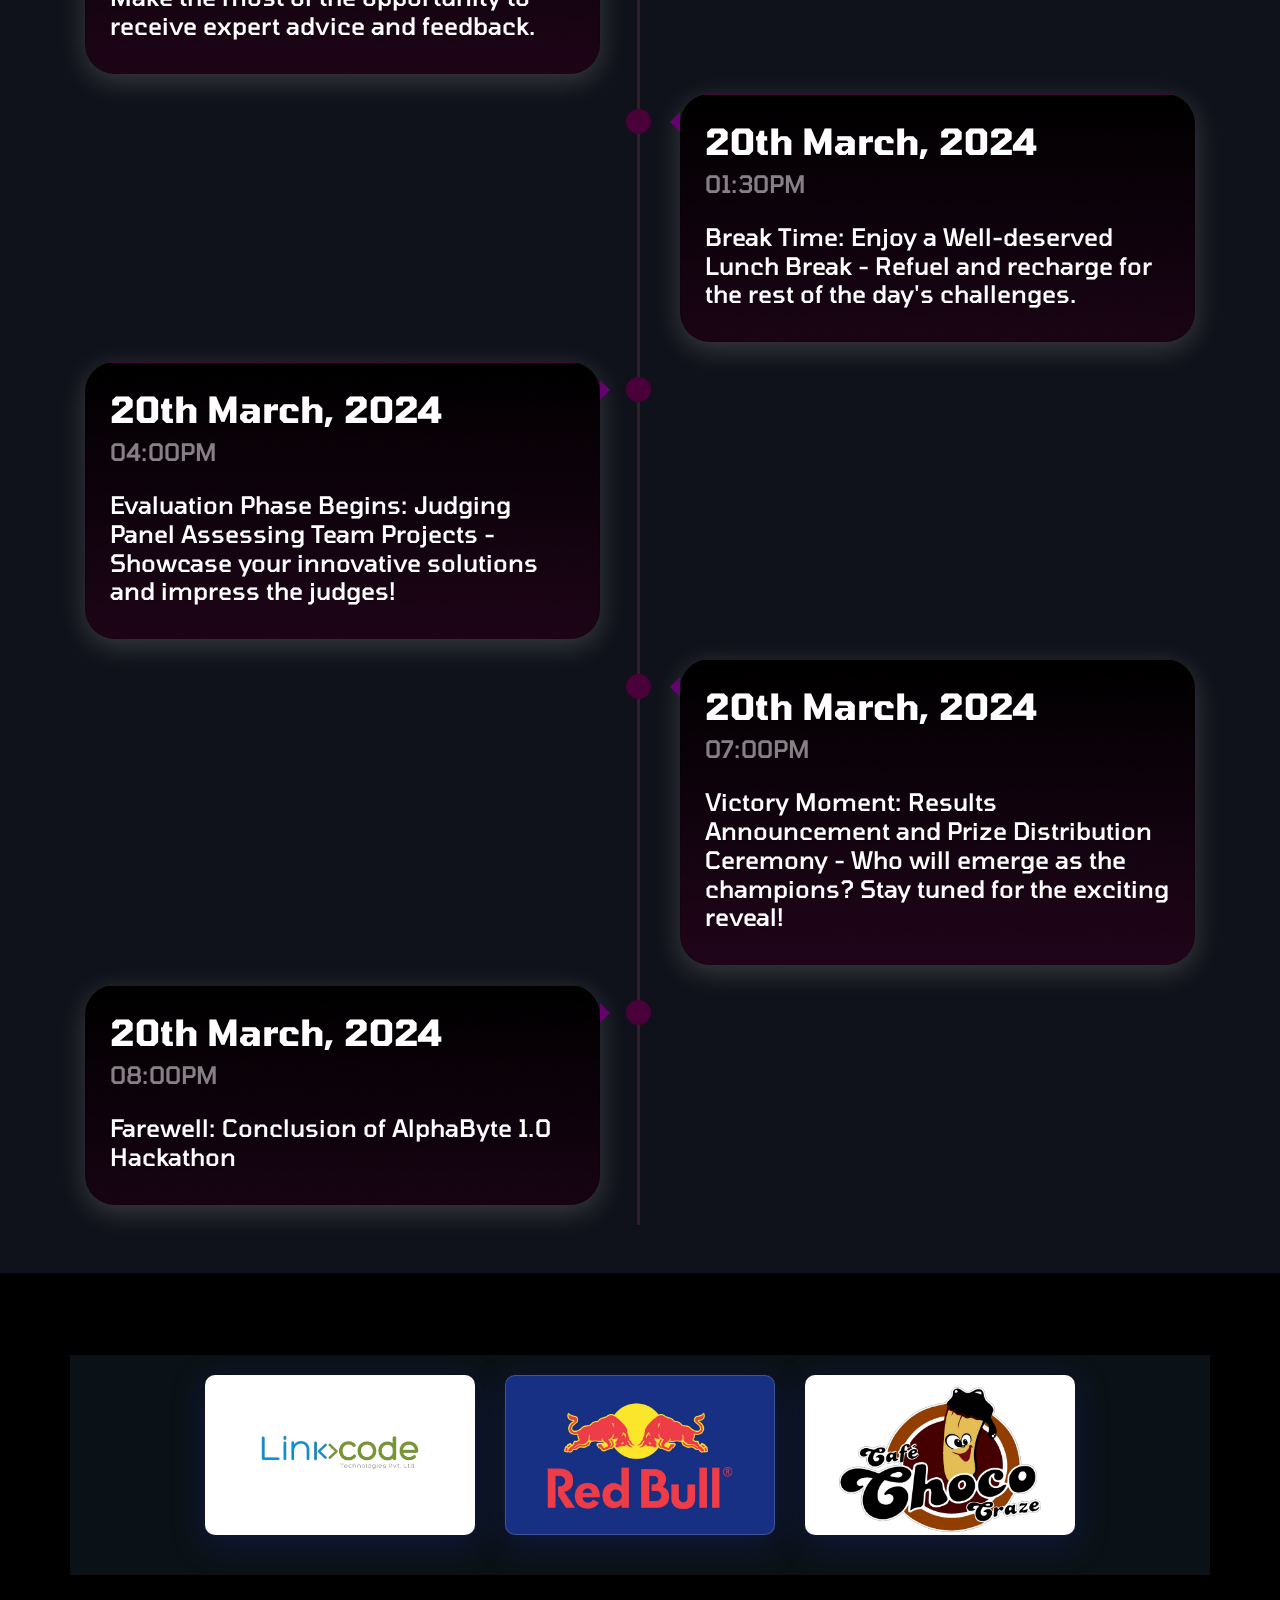
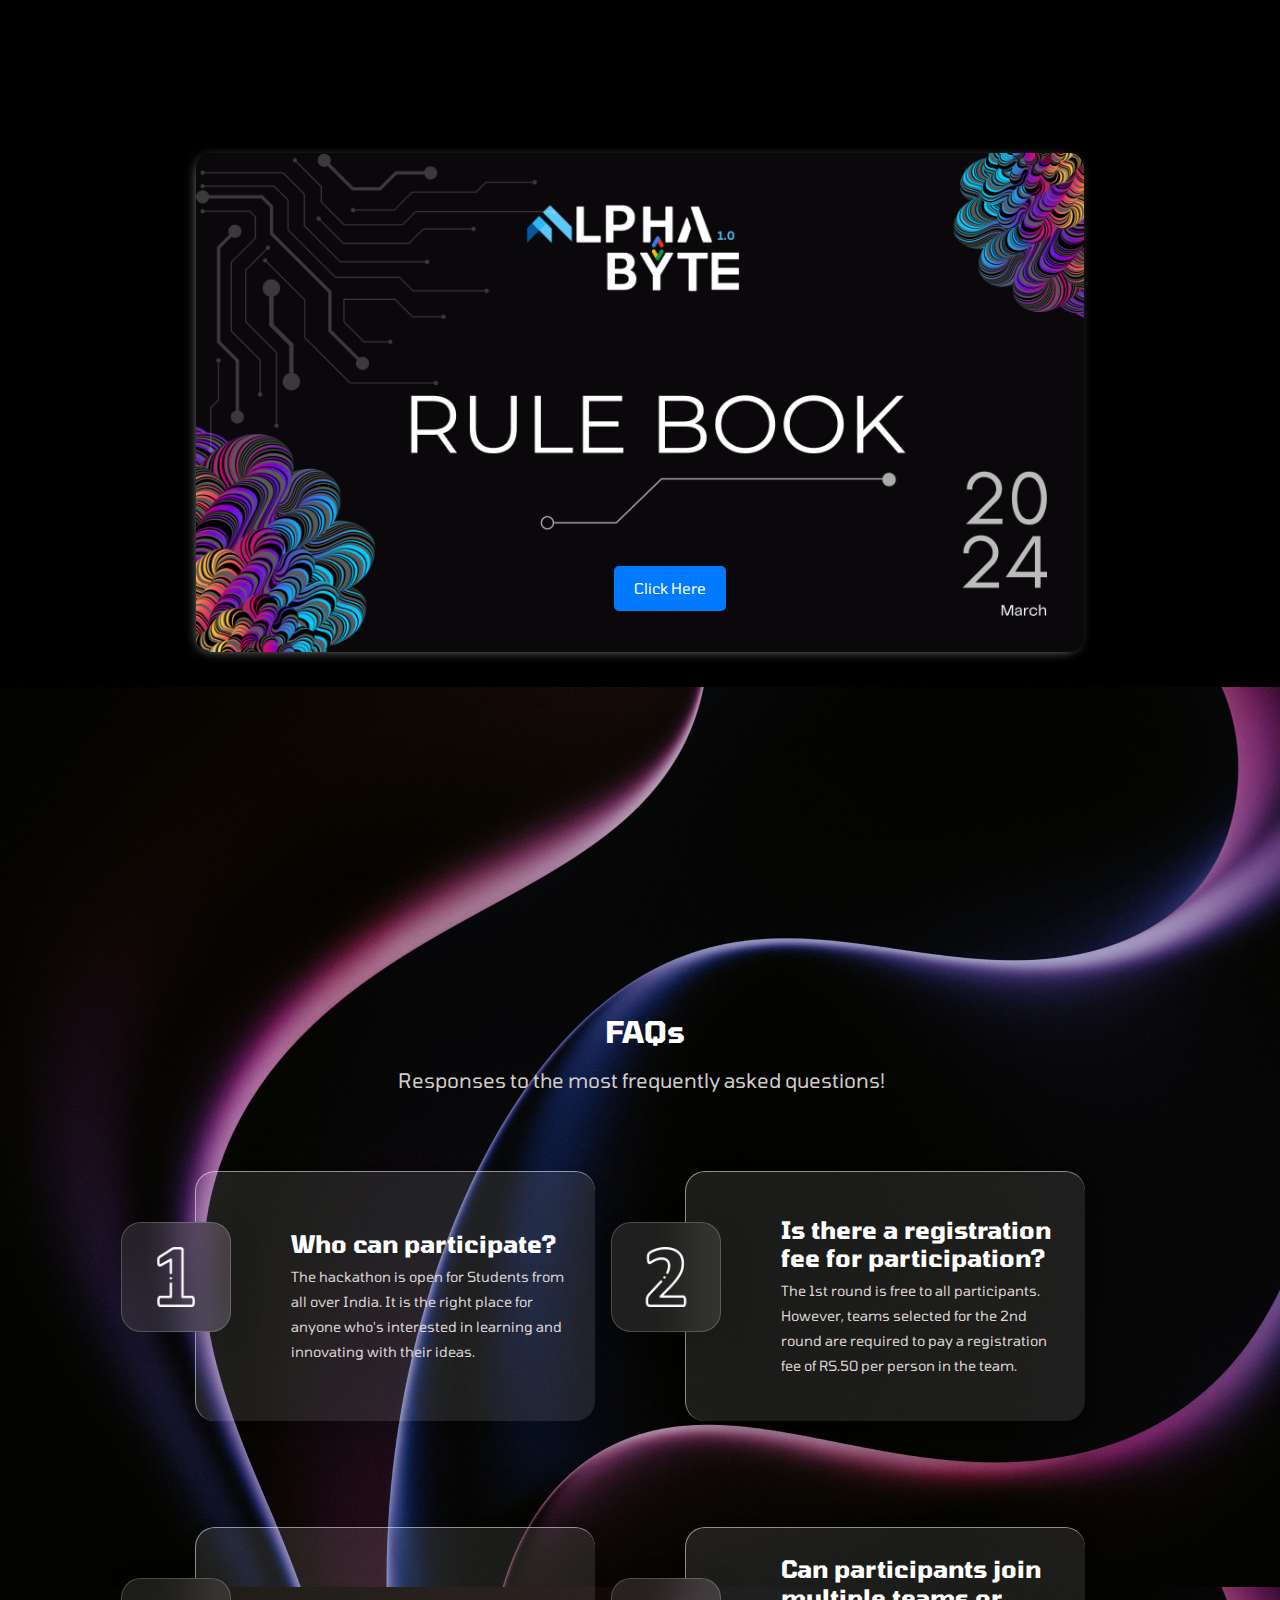
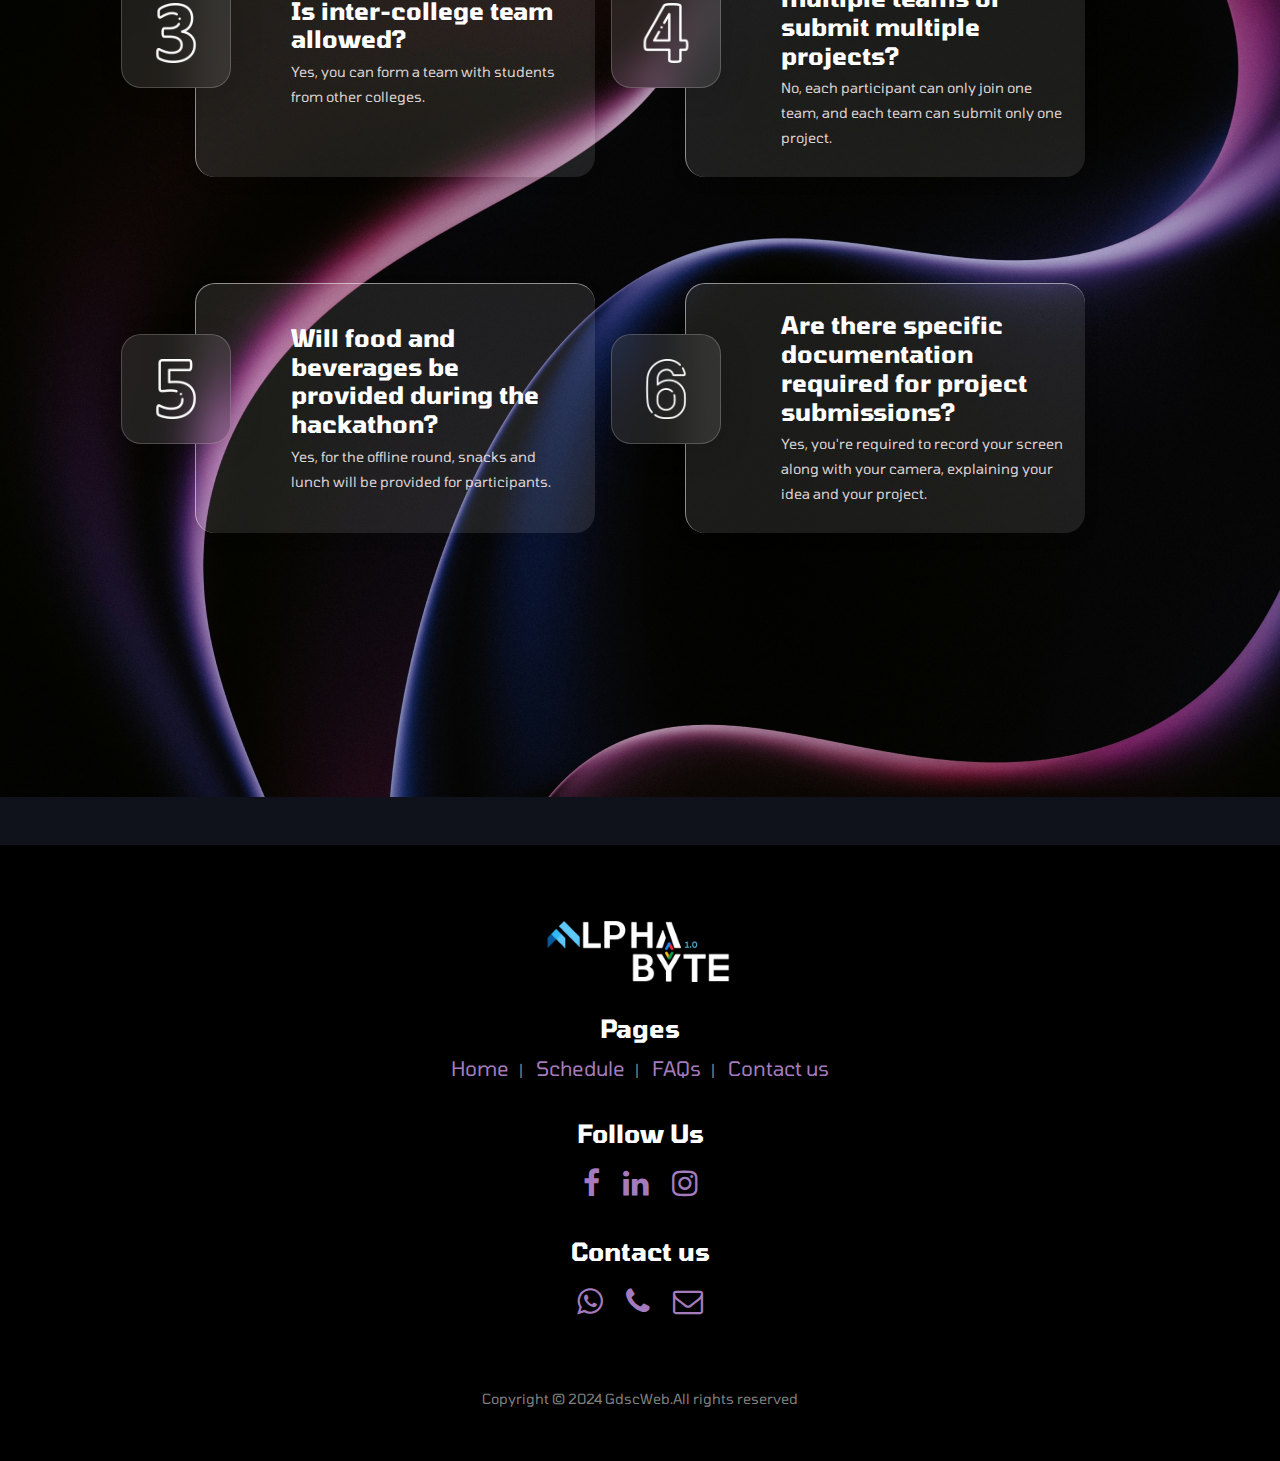
==== commit cf79600c: "Time updated" ====
--- a/index.html
+++ b/index.html
@@ -303,7 +303,7 @@
             <div class="card-body p-4">
               <i class="fas fa-palette fa-2x mb-3"></i>
               <h4>17th March, 2024</h4>
-              <h6 class=" text-white-50 mb-4">08:00AM</h6>
+              <h6 class=" text-white-50 mb-4">08:00PM</h6>
               <h6>First Round Results: Top 20 Teams Selected for Offline Round - Congratulations to the qualifiers! Get set for the next phase of the competition.</h6>
             </div>
           </div>
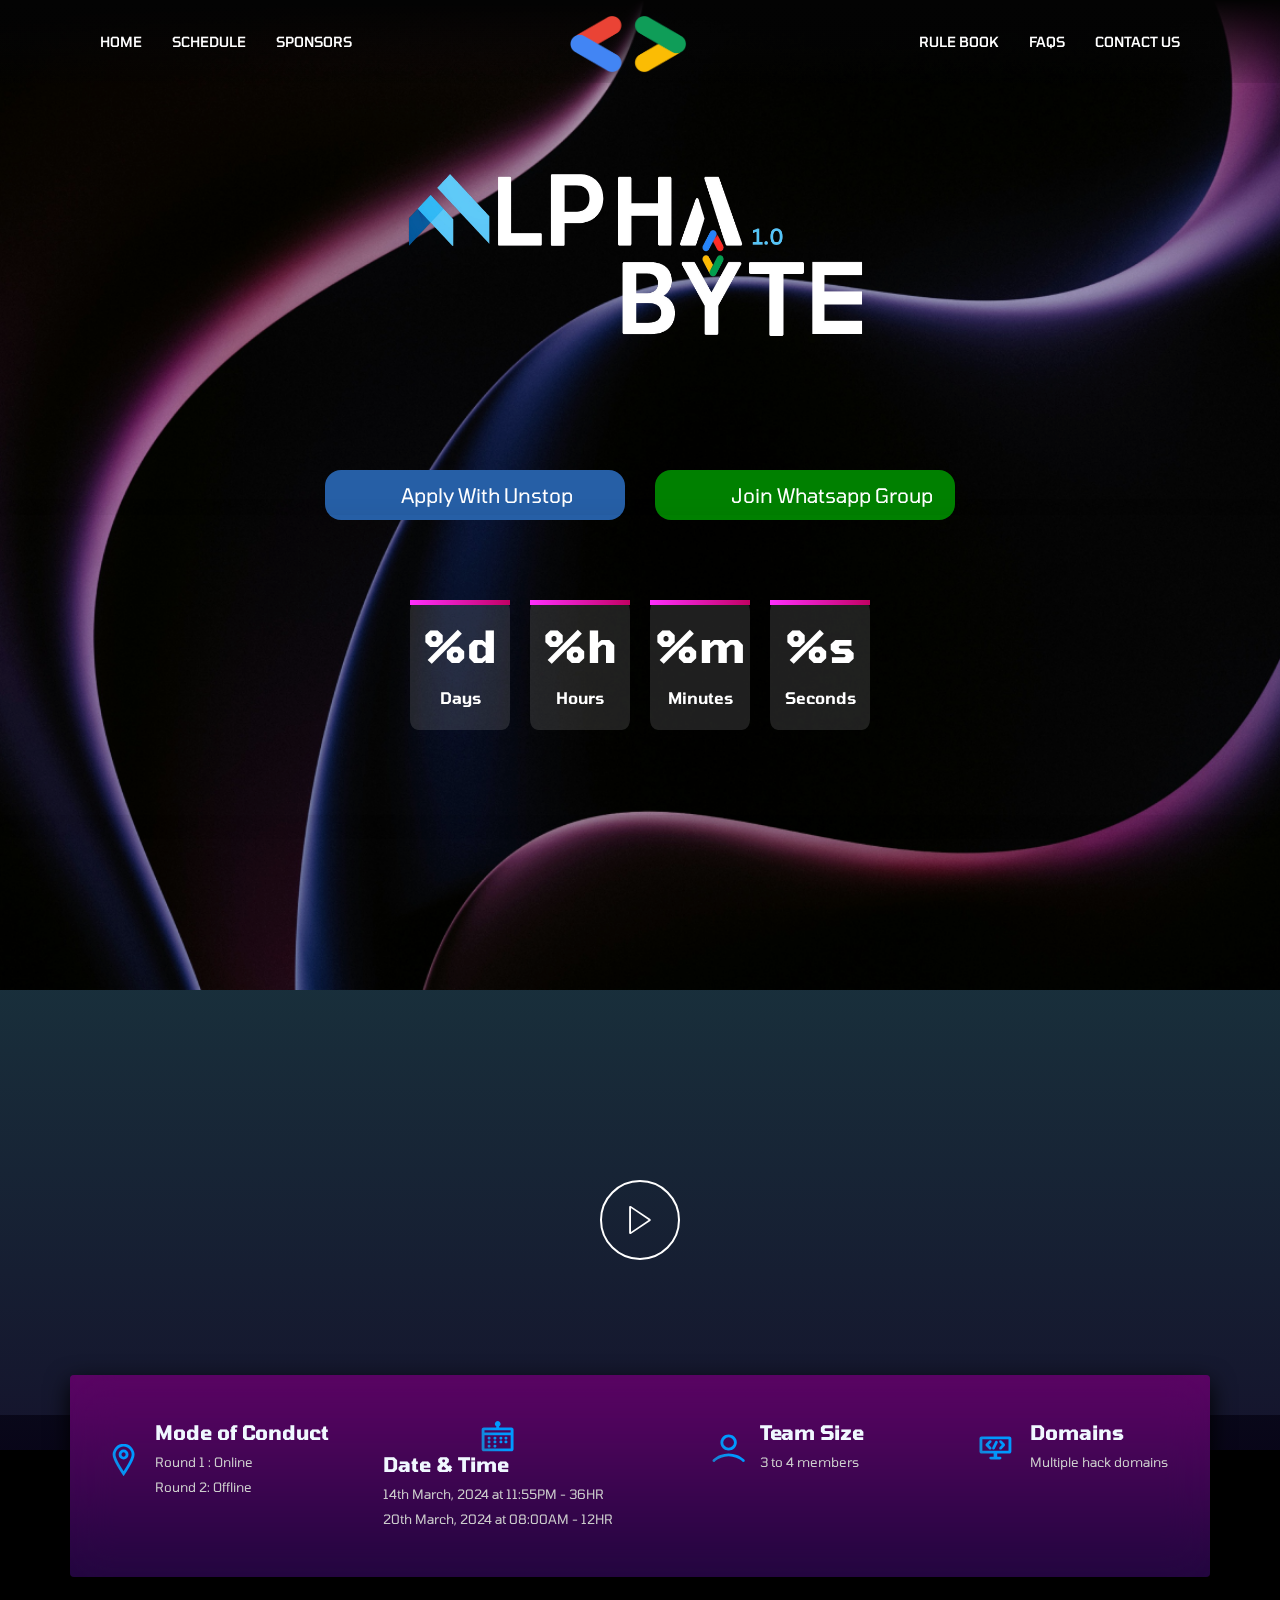
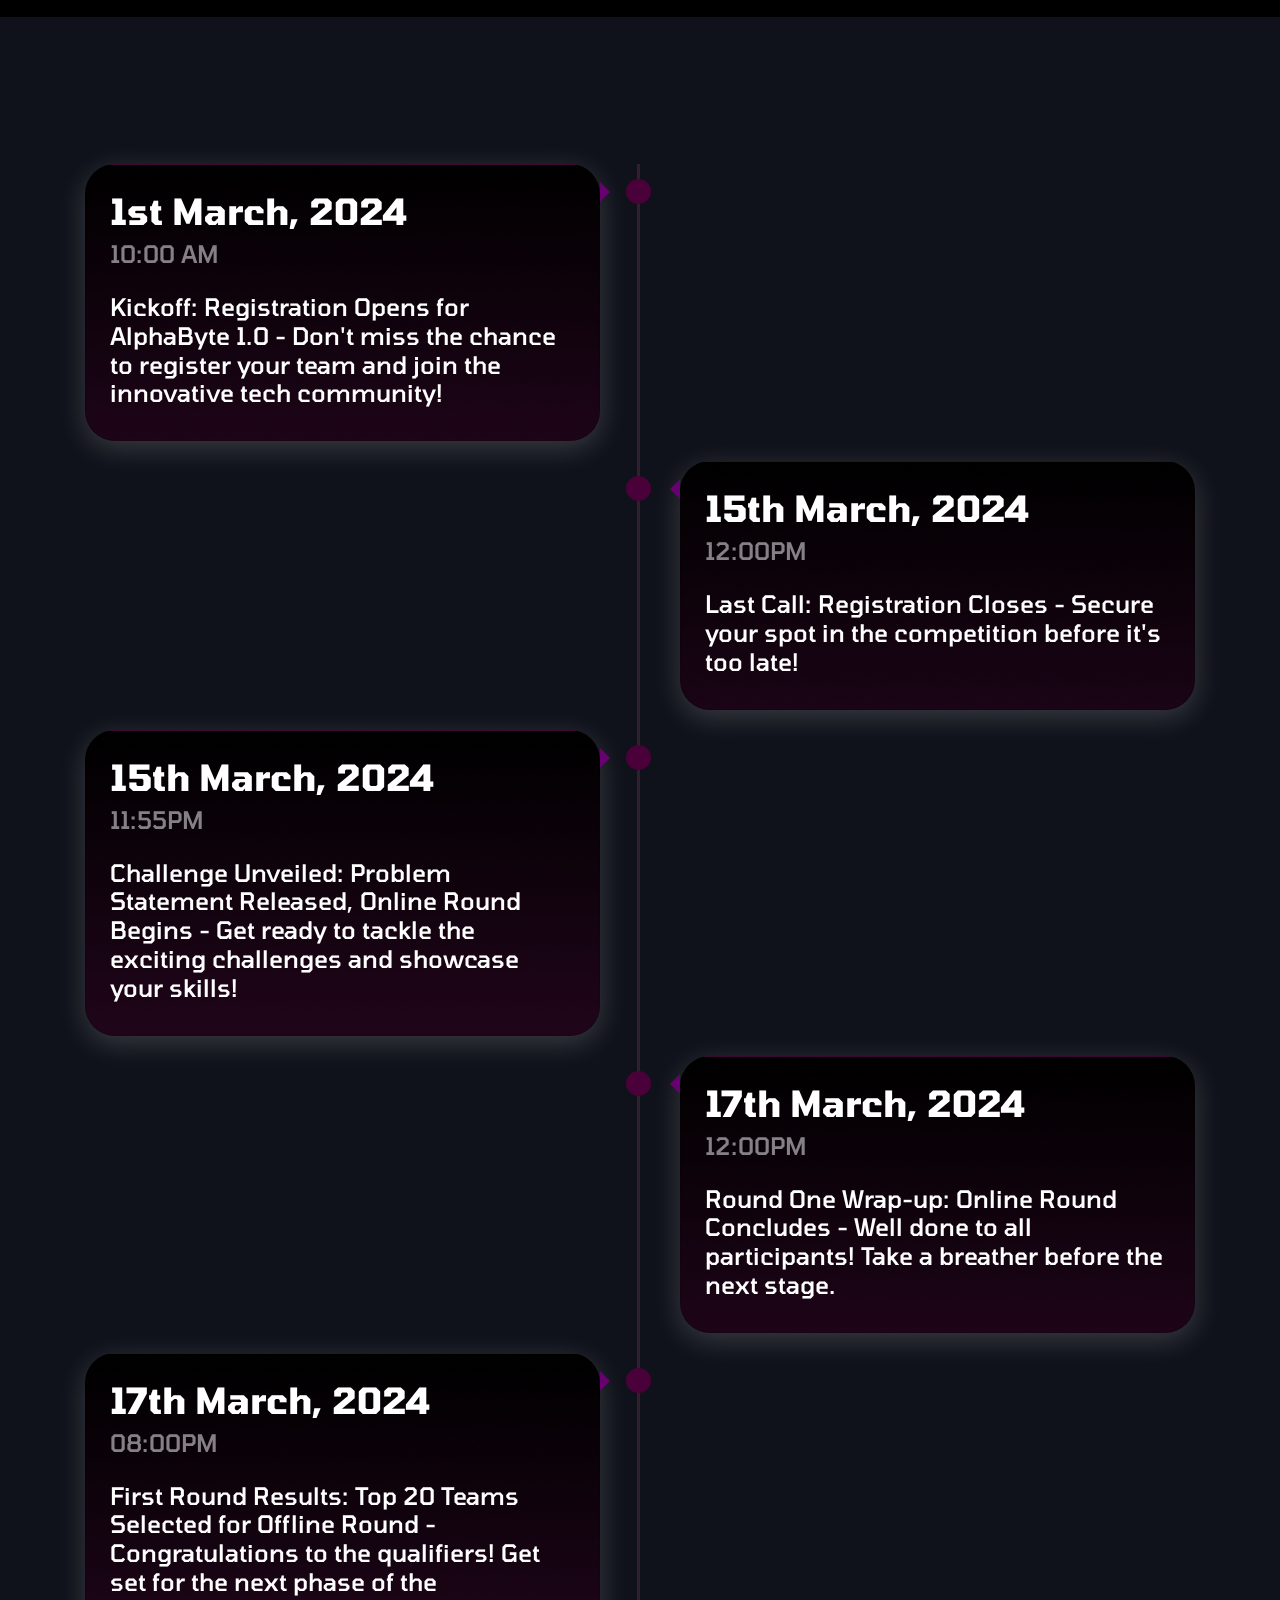
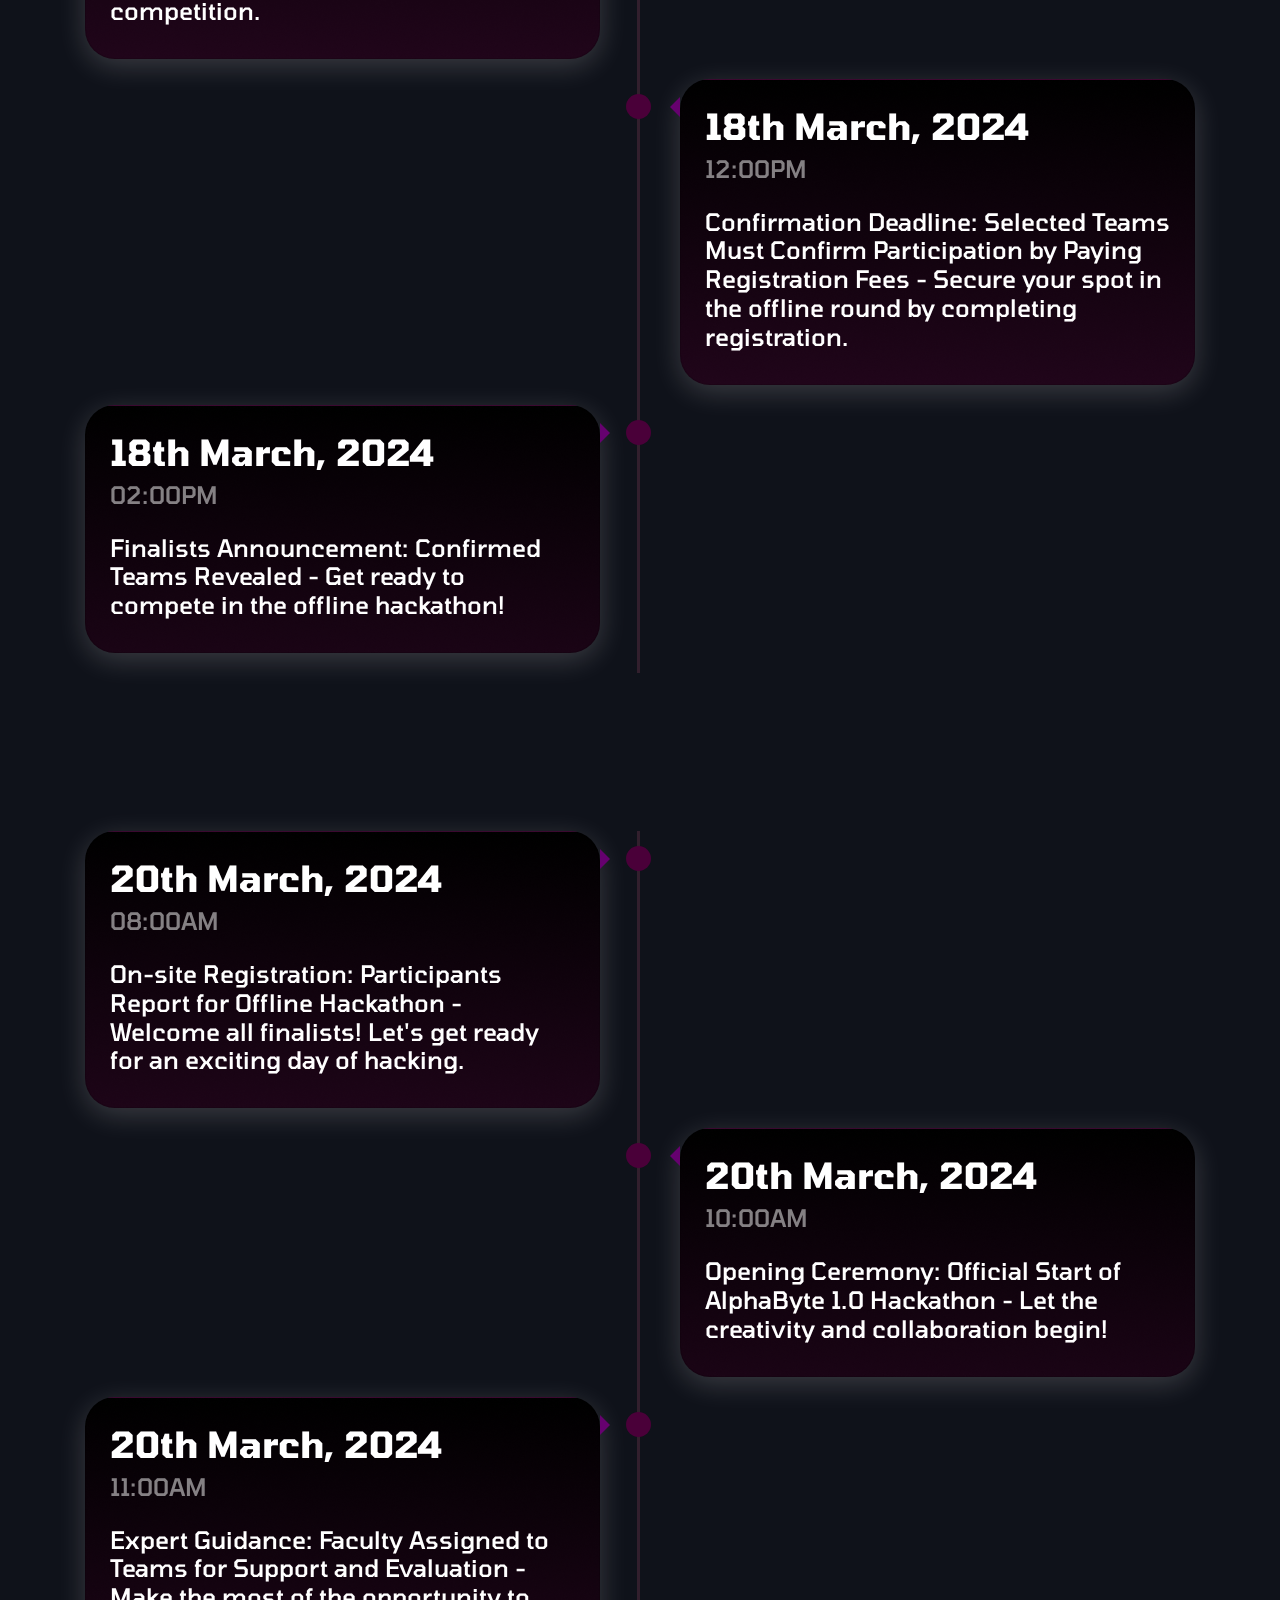
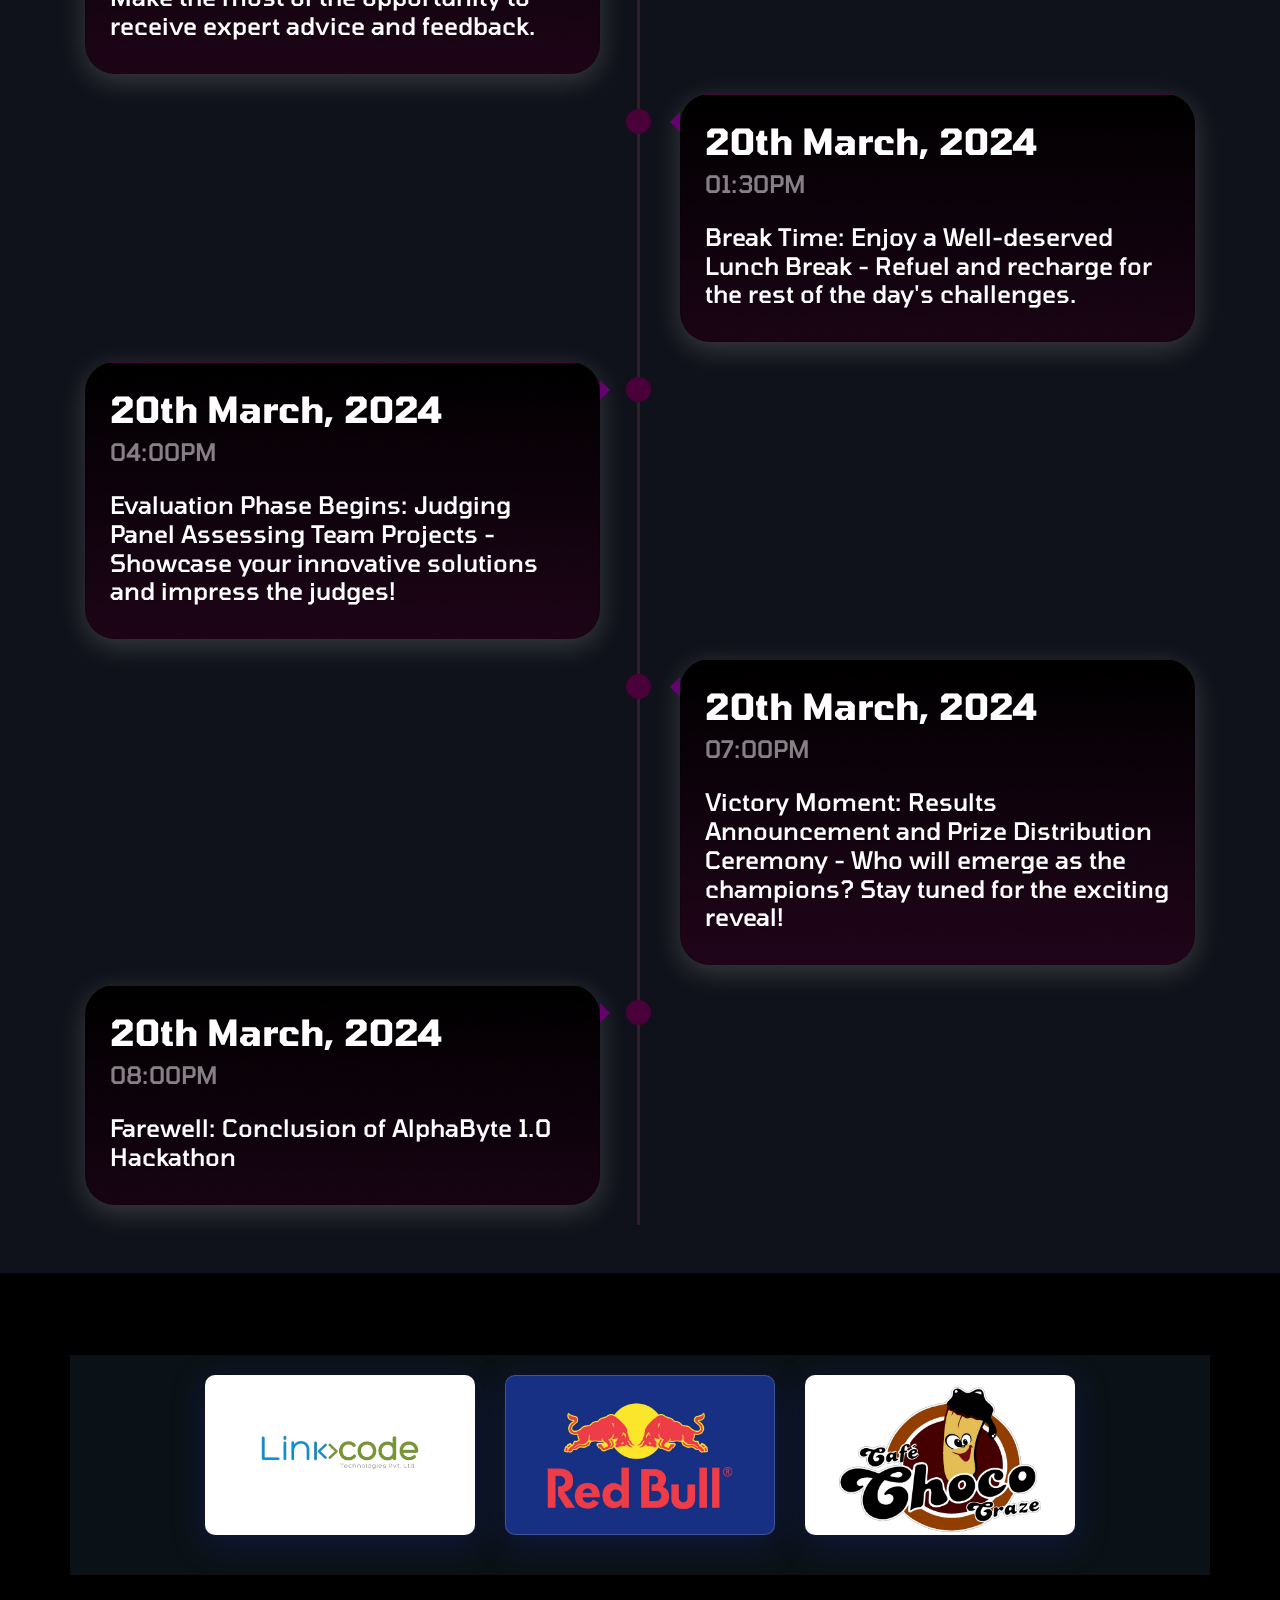
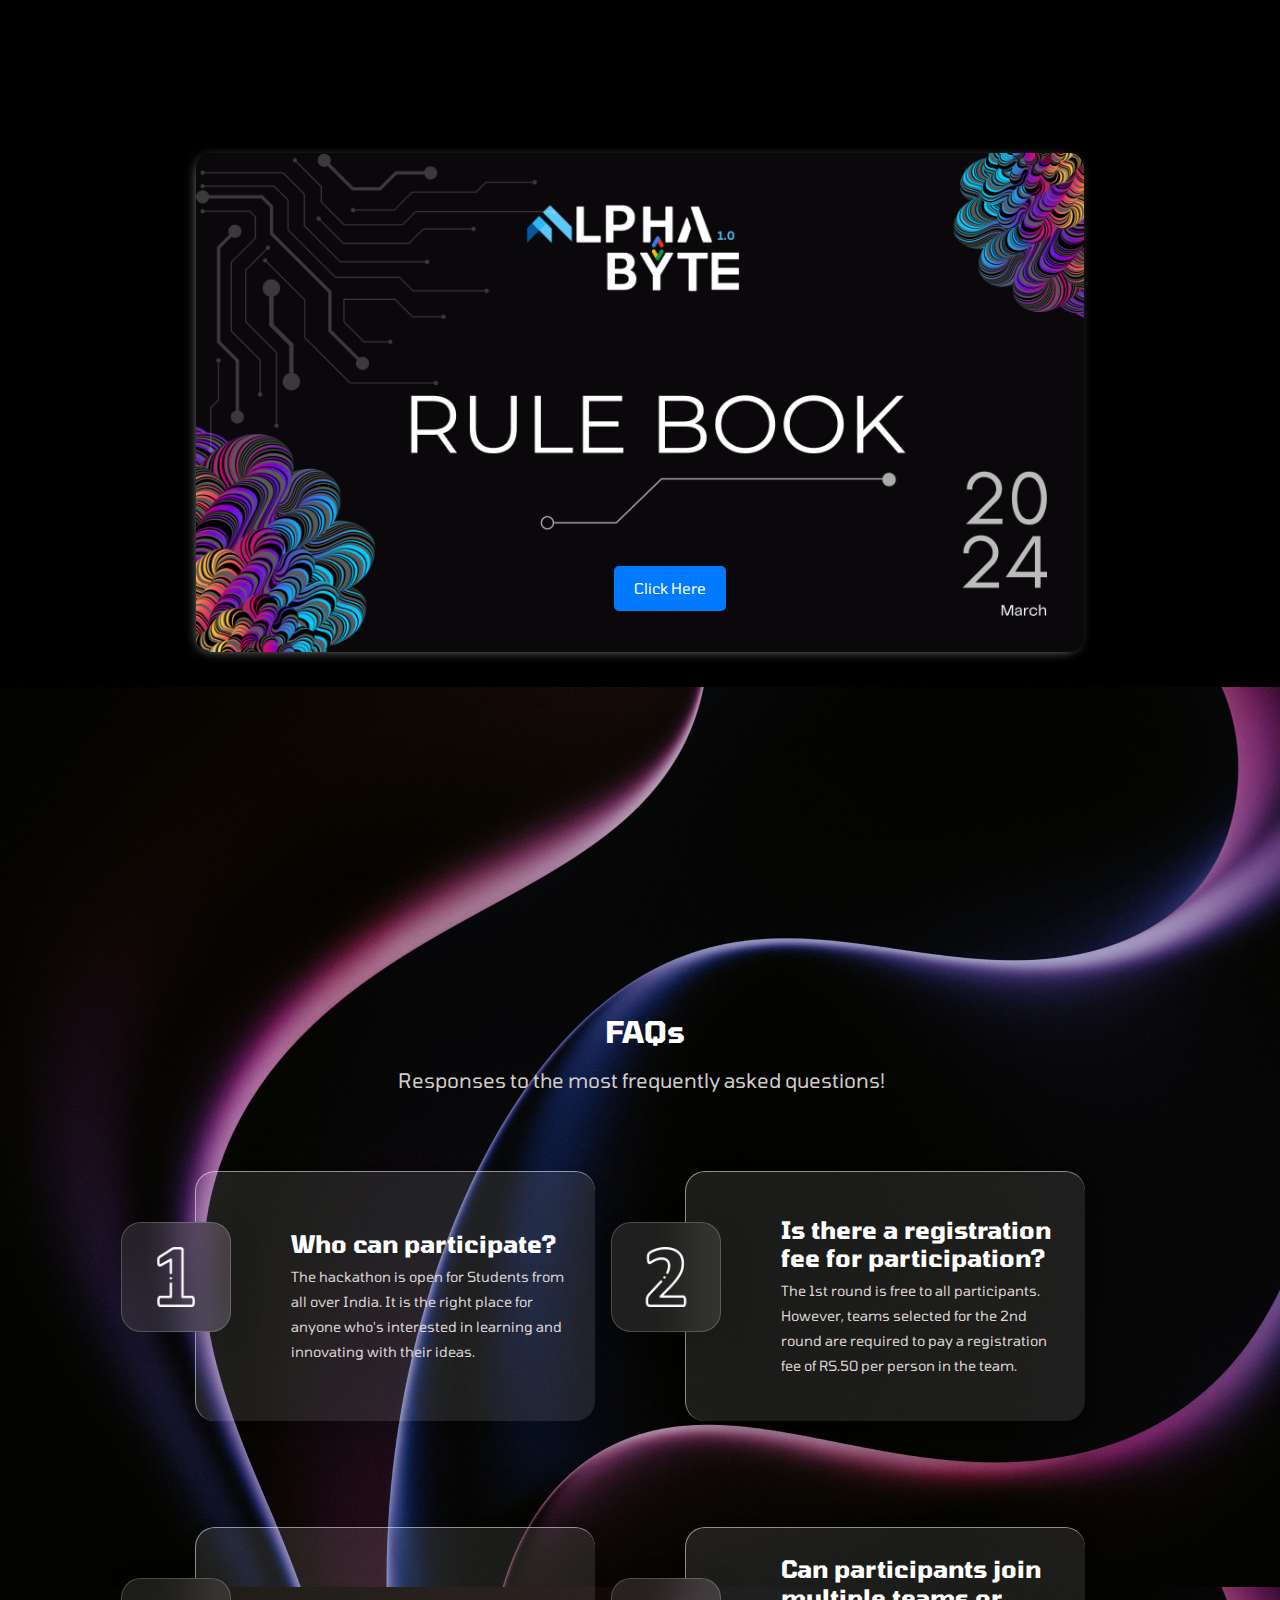
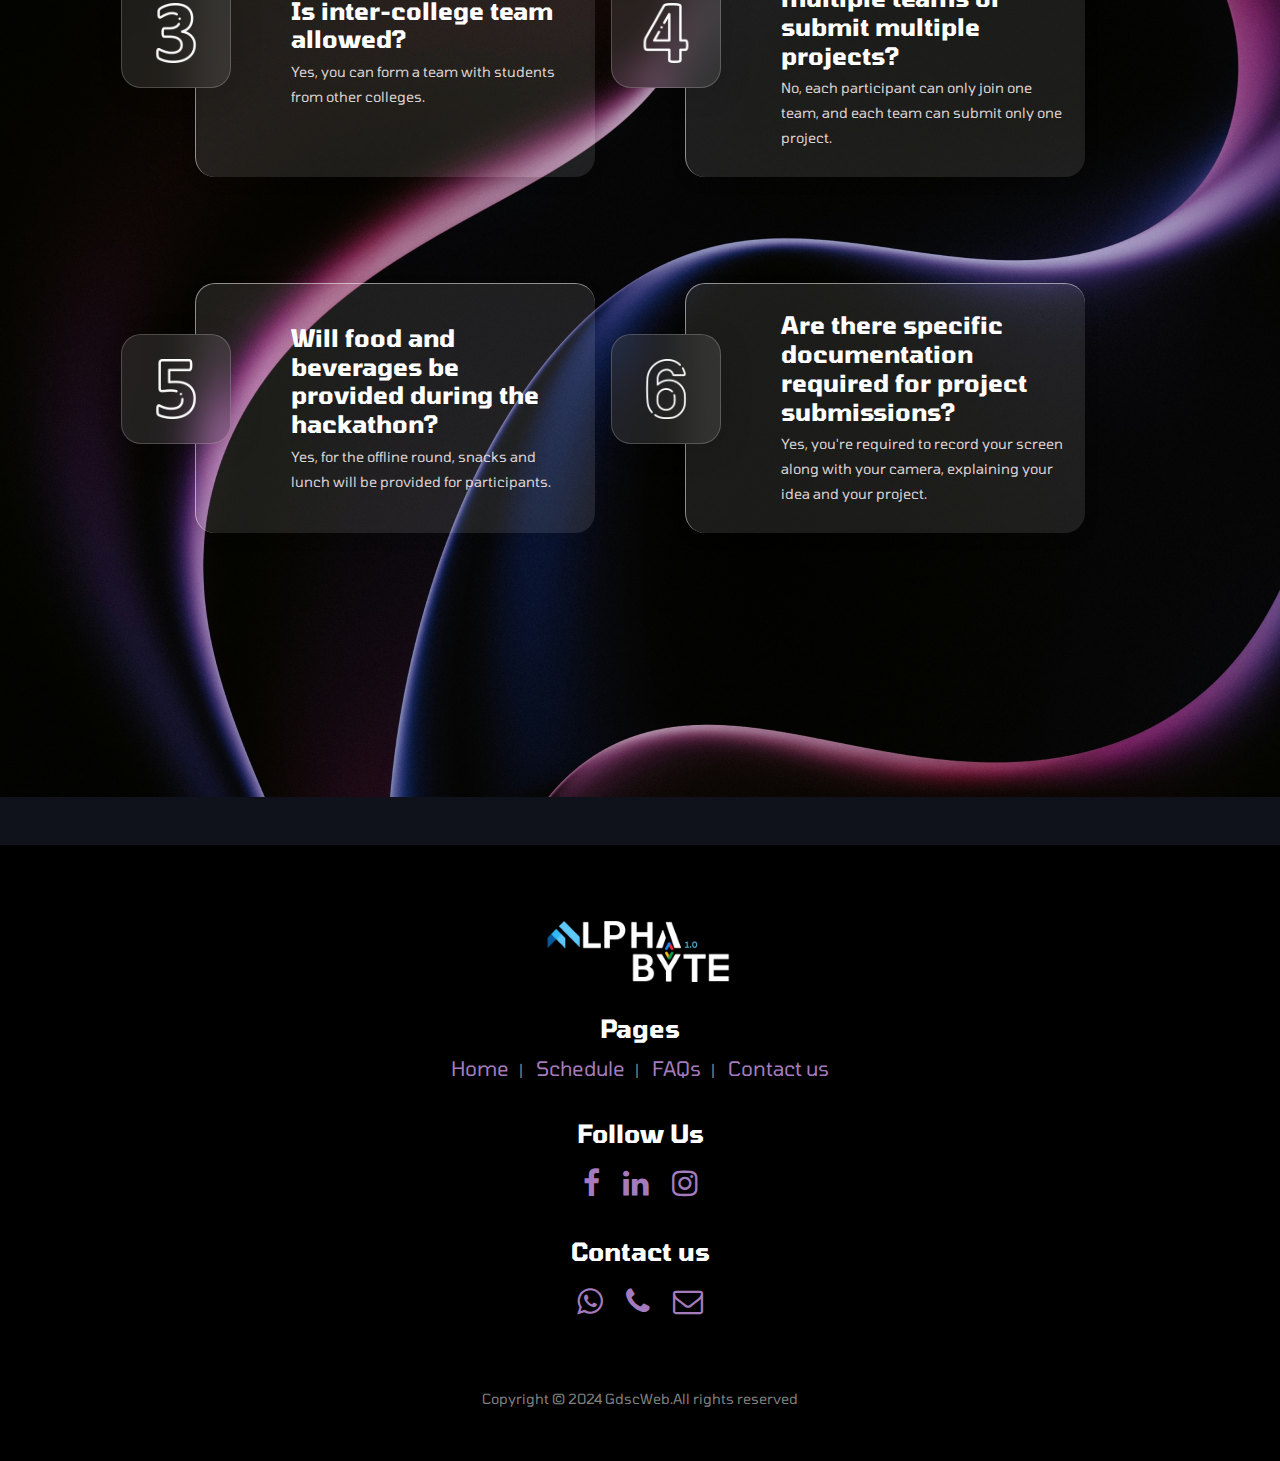
==== commit 57fa1a53: "Time update" ====
--- a/index.html
+++ b/index.html
@@ -283,7 +283,7 @@
             <div class="card-body p-4">
               <i class="fas fa-campground fa-2x mb-3"></i>
               <h4>15th March, 2024</h4>
-              <h6 class=" text-white-50 mb-4">11:59PM</h6>
+              <h6 class=" text-white-50 mb-4">11:55PM</h6>
               <h6>Challenge Unveiled: Problem Statement Released, Online Round Begins - Get ready to tackle the exciting challenges and showcase your skills!</h6>
             </div>
           </div>
